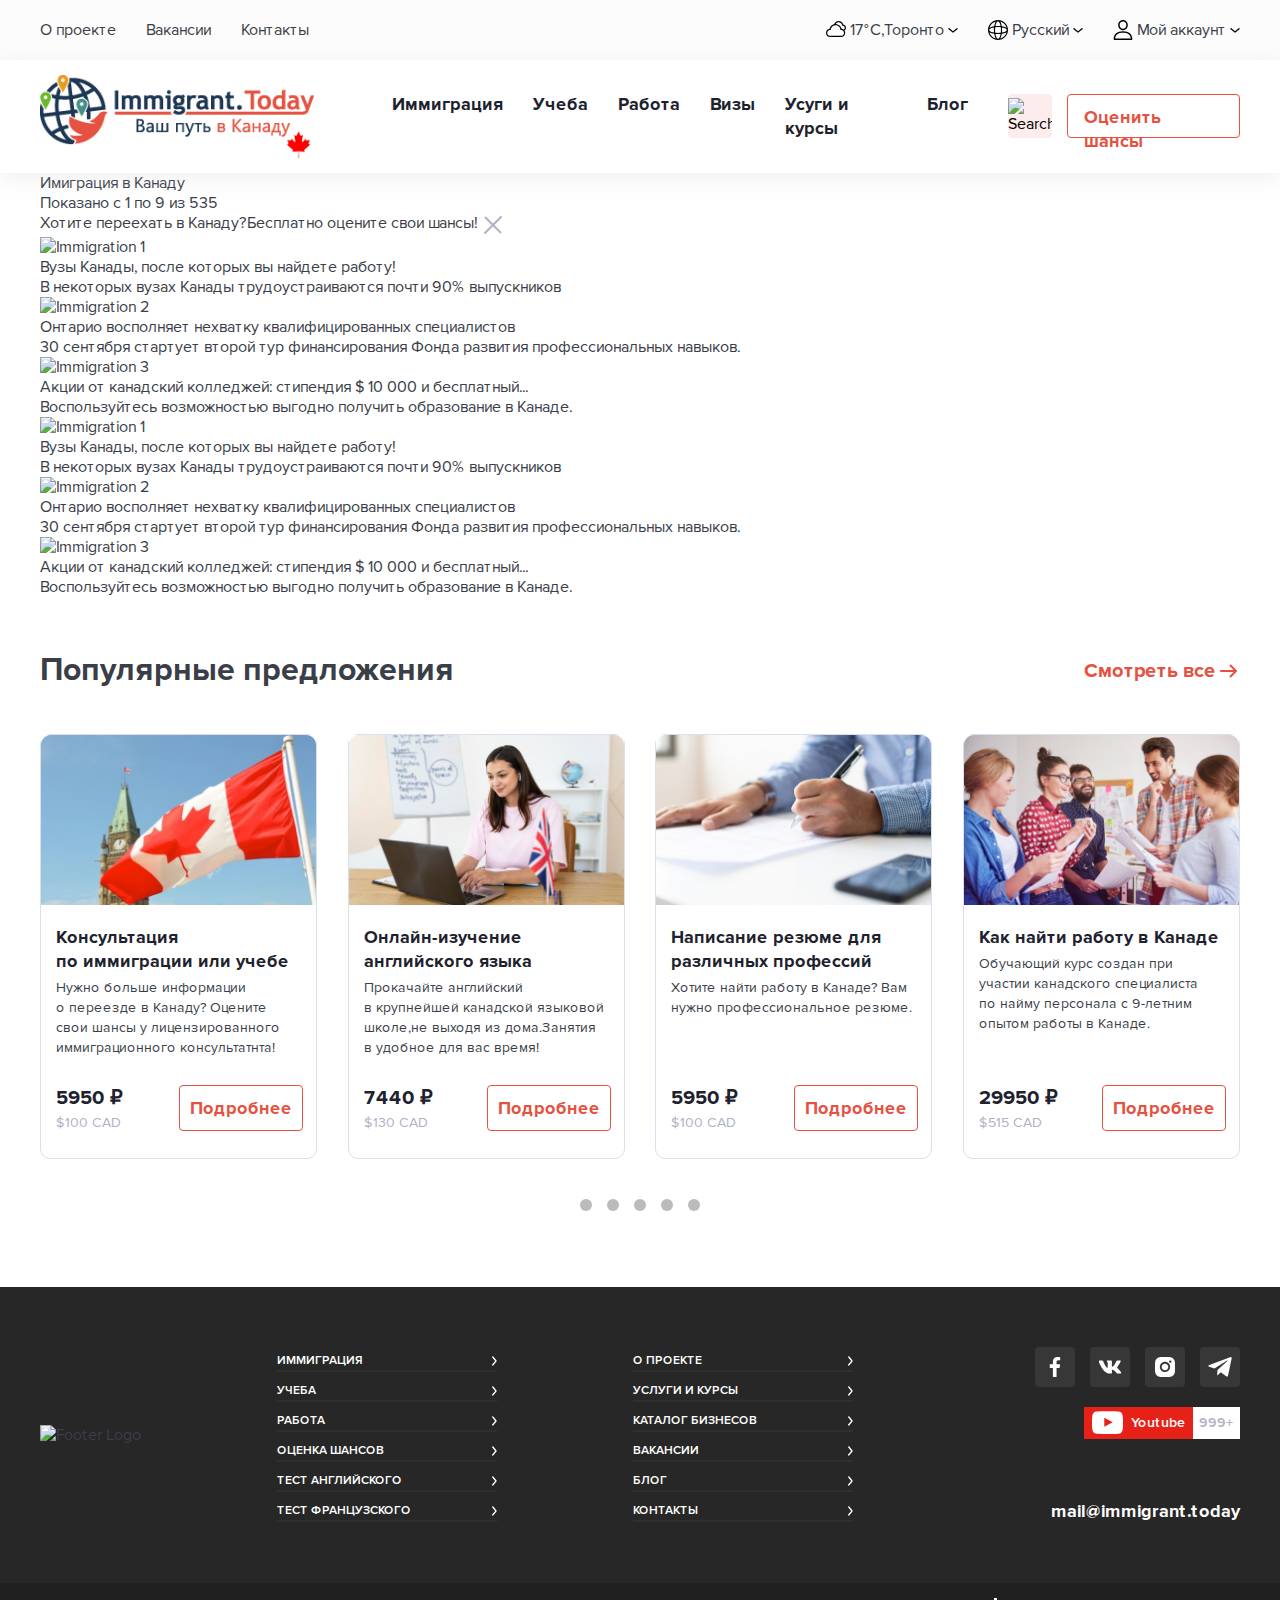
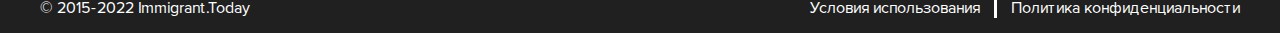
==== immigration.html @ 0f0f9352 "Add files via upload" ====
<!DOCTYPE html>
<html lang="ru">

<head>
    <meta charset="UTF-8"/>
    <meta http-equiv="X-UA-Compatible" content="IE=edge"/>
    <meta name="viewport" content="width=device-width, initial-scale=1.0"/>
    <title>School Project</title>

    <link rel="stylesheet" href="css/style.css"/>
</head>

<body>
<header>
    <div class="bg-gray">
        <div class="container">
            <div class="top-menu-wrap">
                <!--Top menu-->
                <nav>
                    <ul class="top-left-menu">
                        <li><a href="#">О проекте</a></li>
                        <li><a href="#">Вакансии</a></li>
                        <li><a href="#">Контакты</a></li>
                    </ul>
                </nav>

                <ul class="top-right-menu">
                    <li>
                        <a href="#">
                            <svg width="20" height="18" viewBox="0 0 20 18" xmlns="http://www.w3.org/2000/svg">
                                <path
                                    d="M20 7.82644C20 6.20998 18.8162 4.86483 17.2701 4.61213C16.7846 2.49625 14.8909 0.956909 12.673 0.956909C10.6894 0.956909 8.92136 2.20829 8.24553 4.04408C5.93992 4.57093 4.10755 6.40396 3.62359 8.76672C1.58247 9.02854 0 10.7769 0 12.888C0 15.1792 1.864 17.0432 4.15518 17.0432H15.0666C17.3577 17.0432 19.2217 15.1792 19.2217 12.888C19.2217 12.0281 18.9591 11.2285 18.5099 10.565C19.4259 9.97745 20 8.95996 20 7.82644ZM12.6731 2.19402C14.4365 2.19402 15.9221 3.51237 16.1287 5.26066L16.1932 5.80664H16.7429C17.8567 5.80664 18.7629 6.71274 18.7629 7.82644C18.7629 8.60569 18.3259 9.29683 17.6474 9.63394C17.0692 9.17435 16.3661 8.86524 15.5981 8.76668C15.0267 5.97683 12.5754 3.92557 9.68474 3.8911C10.3019 2.8605 11.4297 2.19402 12.6731 2.19402ZM15.0666 15.8061H4.15518C2.54614 15.8061 1.23711 14.497 1.23711 12.888C1.23711 11.279 2.54623 9.96994 4.15538 9.96994H4.70515L4.76965 9.42396C5.05905 6.97452 7.14033 5.12743 9.61085 5.12743C12.0814 5.12743 14.1626 6.97452 14.452 9.42396L14.5165 9.96994H15.0663C16.6754 9.96994 17.9846 11.279 17.9846 12.888C17.9846 14.497 16.6756 15.8061 15.0666 15.8061Z"/>
                            </svg>
                            17°C,Торонто
                            <svg class="icon-arrow-down" width="10" height="5" viewBox="0 0 10 5"
                                 xmlns="http://www.w3.org/2000/svg">
                                <path
                                    d="M5.00002 4.66665C4.84425 4.66695 4.69329 4.6127 4.57335 4.51331L0.573354 1.17998C0.43721 1.06682 0.351594 0.904213 0.335341 0.727929C0.319087 0.551645 0.373529 0.376124 0.486688 0.23998C0.599847 0.103836 0.762454 0.0182197 0.938738 0.00196652C1.11502 -0.0142866 1.29054 0.0401543 1.42669 0.153313L5.00002 3.13998L8.57335 0.25998C8.64154 0.204603 8.72001 0.163249 8.80423 0.138294C8.88846 0.11334 8.97679 0.105277 9.06414 0.11457C9.15149 0.123863 9.23615 0.150327 9.31324 0.192443C9.39033 0.234559 9.45834 0.291496 9.51335 0.35998C9.57441 0.428528 9.62064 0.508945 9.64917 0.596194C9.6777 0.683443 9.6879 0.775644 9.67914 0.867019C9.67038 0.958395 9.64284 1.04698 9.59825 1.12721C9.55367 1.20745 9.49299 1.27762 9.42002 1.33331L5.42002 4.55331C5.29663 4.63699 5.14875 4.67689 5.00002 4.66665Z"/>
                            </svg>
                        </a>
                    </li>
                    <li>
                        <a href="#">
                            <svg width="20" height="20" viewBox="0 0 20 20" xmlns="http://www.w3.org/2000/svg">
                                <path
                                    d="M17.0711 2.92892C15.1823 1.04019 12.6711 0 10 0C7.32895 0 4.81766 1.04019 2.92892 2.92892C1.04019 4.81766 0 7.32895 0 10C0 12.6711 1.04019 15.1823 2.92892 17.0711C4.81766 18.9598 7.32895 20 10 20C12.6711 20 15.1823 18.9598 17.0711 17.0711C18.9598 15.1823 20 12.6711 20 10C20 7.32895 18.9598 4.81766 17.0711 2.92892ZM13.97 7.40494C14.8807 7.56851 15.719 7.78931 16.4517 8.0629C17.9398 8.61862 18.8281 9.3428 18.8281 10C18.8281 10.6572 17.9398 11.3814 16.4517 11.937C15.719 12.2107 14.8807 12.4315 13.97 12.5949C14.0567 11.7593 14.1016 10.8884 14.1016 10C14.1016 9.11163 14.0567 8.24066 13.97 7.40494ZM16.2424 3.75763C17.3801 4.89517 18.1686 6.28876 18.5551 7.80823C18.0936 7.4971 17.5272 7.21375 16.8617 6.96518C15.9676 6.63132 14.933 6.37039 13.81 6.19019C13.6296 5.06699 13.3688 4.03244 13.0348 3.13828C12.7864 2.47284 12.5029 1.90643 12.1918 1.44485C13.7112 1.83136 15.1048 2.61993 16.2424 3.75763ZM12.9297 10C12.9297 10.9561 12.8755 11.8883 12.7718 12.7718C11.8883 12.8755 10.9561 12.9297 10 12.9297C9.04388 12.9297 8.11172 12.8755 7.22824 12.7718C7.12448 11.8883 7.07031 10.9561 7.07031 10C7.07031 9.04388 7.12448 8.11172 7.22824 7.22824C8.11172 7.12448 9.04388 7.07031 10 7.07031C10.9561 7.07031 11.8883 7.12448 12.7718 7.22824C12.8755 8.11172 12.9297 9.04388 12.9297 10ZM10 1.17188C10.6572 1.17188 11.3814 2.06024 11.9371 3.54828C12.2107 4.28101 12.4315 5.11932 12.5951 6.02997C11.7595 5.9433 10.8884 5.89844 10 5.89844C9.11163 5.89844 8.24066 5.9433 7.40509 6.02997C7.56851 5.11932 7.78931 4.28101 8.06305 3.54828C8.61862 2.06024 9.3428 1.17188 10 1.17188ZM3.75763 3.75763C4.89517 2.61993 6.28876 1.83136 7.80823 1.44485C7.4971 1.90643 7.21375 2.47284 6.96518 3.13828C6.63132 4.03244 6.37039 5.06699 6.19019 6.19019C5.06699 6.37039 4.03244 6.63132 3.13828 6.96518C2.47284 7.21375 1.90643 7.4971 1.44485 7.80823C1.83136 6.28876 2.61993 4.89517 3.75763 3.75763ZM3.54828 8.06305C4.28101 7.78931 5.11932 7.56851 6.02997 7.40509C5.9433 8.24066 5.89844 9.11163 5.89844 10C5.89844 10.8884 5.9433 11.7593 6.02997 12.5949C5.11932 12.4315 4.28101 12.2107 3.54828 11.937C2.06024 11.3814 1.17188 10.6572 1.17188 10C1.17188 9.3428 2.06024 8.61862 3.54828 8.06305ZM3.75763 16.2424C2.61993 15.1048 1.83136 13.7112 1.44485 12.1918C1.90643 12.5029 2.47284 12.7863 3.13828 13.0348C4.03244 13.3687 5.06699 13.6296 6.19019 13.8098C6.37039 14.933 6.63132 15.9676 6.96518 16.8617C7.21375 17.5272 7.4971 18.0936 7.80823 18.5551C6.28876 18.1686 4.89517 17.3801 3.75763 16.2424ZM10 18.8281C9.3428 18.8281 8.61862 17.9398 8.06305 16.4517C7.78931 15.719 7.56851 14.8807 7.40509 13.97C8.24066 14.0567 9.11163 14.1016 10 14.1016C10.8884 14.1016 11.7595 14.0567 12.5951 13.97C12.4315 14.8807 12.2107 15.719 11.9371 16.4517C11.3814 17.9398 10.6572 18.8281 10 18.8281ZM16.2424 16.2424C15.1048 17.3801 13.7112 18.1686 12.1918 18.5551C12.5029 18.0936 12.7864 17.5272 13.0348 16.8617C13.3688 15.9676 13.6296 14.933 13.81 13.8098C14.933 13.6296 15.9676 13.3687 16.8617 13.0348C17.5272 12.7863 18.0936 12.5029 18.5551 12.1918C18.1686 13.7112 17.3801 15.1048 16.2424 16.2424Z"/>
                            </svg>
                            Русский
                            <svg class="icon-arrow-down" width="10" height="5" viewBox="0 0 10 5"
                                 xmlns="http://www.w3.org/2000/svg">
                                <path
                                    d="M5.00002 4.66665C4.84425 4.66695 4.69329 4.6127 4.57335 4.51331L0.573354 1.17998C0.43721 1.06682 0.351594 0.904213 0.335341 0.727929C0.319087 0.551645 0.373529 0.376124 0.486688 0.23998C0.599847 0.103836 0.762454 0.0182197 0.938738 0.00196652C1.11502 -0.0142866 1.29054 0.0401543 1.42669 0.153313L5.00002 3.13998L8.57335 0.25998C8.64154 0.204603 8.72001 0.163249 8.80423 0.138294C8.88846 0.11334 8.97679 0.105277 9.06414 0.11457C9.15149 0.123863 9.23615 0.150327 9.31324 0.192443C9.39033 0.234559 9.45834 0.291496 9.51335 0.35998C9.57441 0.428528 9.62064 0.508945 9.64917 0.596194C9.6777 0.683443 9.6879 0.775644 9.67914 0.867019C9.67038 0.958395 9.64284 1.04698 9.59825 1.12721C9.55367 1.20745 9.49299 1.27762 9.42002 1.33331L5.42002 4.55331C5.29663 4.63699 5.14875 4.67689 5.00002 4.66665Z"/>
                            </svg>
                        </a>
                    </li>
                    <li>
                        <a href="#">
                            <svg width="20" height="20" viewBox="0 0 20 20" xmlns="http://www.w3.org/2000/svg">
                                <path
                                    d="M9.9999 11.2652C3.99064 11.2652 0.681152 14.108 0.681152 19.2701C0.681152 19.6732 1.00791 20 1.41107 20H18.5887C18.9919 20 19.3186 19.6732 19.3186 19.2701C19.3186 14.1083 16.0092 11.2652 9.9999 11.2652ZM2.16756 18.5402C2.45467 14.6805 5.08603 12.7251 9.9999 12.7251C14.9138 12.7251 17.5452 14.6805 17.8325 18.5402H2.16756Z"/>
                                <path
                                    d="M10 0C7.23969 0 5.1582 2.12336 5.1582 4.93895C5.1582 7.83699 7.33023 10.1944 10 10.1944C12.6698 10.1944 14.8419 7.83699 14.8419 4.93918C14.8419 2.12336 12.7604 0 10 0ZM10 8.7348C8.13508 8.7348 6.61805 7.03211 6.61805 4.93918C6.61805 2.92313 8.04043 1.45984 10 1.45984C11.9283 1.45984 13.382 2.95547 13.382 4.93918C13.382 7.03211 11.865 8.7348 10 8.7348Z"/>
                            </svg>
                            Мой аккаунт
                            <svg class="icon-arrow-down" width="10" height="5" viewBox="0 0 10 5"
                                 xmlns="http://www.w3.org/2000/svg">
                                <path
                                    d="M5.00002 4.66665C4.84425 4.66695 4.69329 4.6127 4.57335 4.51331L0.573354 1.17998C0.43721 1.06682 0.351594 0.904213 0.335341 0.727929C0.319087 0.551645 0.373529 0.376124 0.486688 0.23998C0.599847 0.103836 0.762454 0.0182197 0.938738 0.00196652C1.11502 -0.0142866 1.29054 0.0401543 1.42669 0.153313L5.00002 3.13998L8.57335 0.25998C8.64154 0.204603 8.72001 0.163249 8.80423 0.138294C8.88846 0.11334 8.97679 0.105277 9.06414 0.11457C9.15149 0.123863 9.23615 0.150327 9.31324 0.192443C9.39033 0.234559 9.45834 0.291496 9.51335 0.35998C9.57441 0.428528 9.62064 0.508945 9.64917 0.596194C9.6777 0.683443 9.6879 0.775644 9.67914 0.867019C9.67038 0.958395 9.64284 1.04698 9.59825 1.12721C9.55367 1.20745 9.49299 1.27762 9.42002 1.33331L5.42002 4.55331C5.29663 4.63699 5.14875 4.67689 5.00002 4.66665Z"/>
                            </svg>
                        </a>
                    </li>
                </ul>
            </div>
            <!--top menu wrap-->
        </div>
    </div>
    <!-- main menu wrap-->
    <div class="box-shadow">
        <div class="container">
            <div class="main-menu-wrap">
                <a href="#"><img src="img/logo.svg" alt="Logo"/></a>
                <nav>
                    <ul class="main-menu">
                        <li><a href="#">Иммиграция</a></li>
                        <li><a href="#">Учеба</a></li>
                        <li><a href="#">Работа</a></li>
                        <li><a href="#">Визы</a></li>
                        <li><a href="#">Усуги и курсы</a></li>
                        <li><a href="#">Блог</a></li>
                    </ul>
                </nav>
                <button class="btn-search" name="search">
                    <img src="img/icons/icon-search.svg" alt="Search"/>
                </button>
                <a href="#" class="btn-transparent">Оценить шансы</a>
            </div>
        </div>
    </div>
    <!-- main menu wrap close-->
    <!-- container close-->
</header>

<main>
    <section class="content">
        <div class="container">
            <div class="content-heading">
                <h1>Имиграция в Канаду</h1>
                <span>Показано с 1 по 9 из 535</span>
            </div>
            <div class="content-info">
                    <span><span class="info-message">Хотите переехать в Канаду?</span><a href="#" class="info-link">Бесплатно оцените свои
                            шансы!</a></span>
                <a href="#">
                    <svg width="24" height="24" viewBox="0 0 24 24" fill="none" xmlns="http://www.w3.org/2000/svg">
                        <path d="M20 4L4 20M20 20L4 4L20 20Z" stroke="#AFB2C4" stroke-width="2"
                              stroke-linecap="round"/>
                    </svg>
                </a>
            </div>
            <div class="blocks">
                <div class="block">
                    <a href="#"><img src="img/immigration-1.jpg" alt="Immigration 1"></a>
                    <div class="block-content">
                        <a href="#">Вузы Канады, после которых вы&nbsp;найдете работу!</a>
                        <br>
                        <span>В&nbsp;некоторых вузах Канады трудоустраиваются почти&nbsp;90% выпускников</span>
                    </div>
                </div>
                <div class="block">
                    <a href="#"><img src="img/immigration-2.jpg" alt="Immigration 2"></a>
                    <div class="block-content">
                        <a href="#">Онтарио восполняет нехватку квалифицированных специалистов</a>
                        <br>
                        <span>30&nbsp;сентября стартует второй тур финансирования Фонда развития профессиональных навыков.</span>
                    </div>
                </div>
                <div class="block">
                    <a href="#"><img src="img/immigration-3.jpg" alt="Immigration 3"></a>
                    <div class="block-content">
                        <a href="#">Акции от&nbsp;канадский колледжей: стипендия $&nbsp;10&nbsp;000 и&nbsp;бесплатный...</a>
                        <br>
                        <span>Воспользуйтесь возможностью выгодно получить образование в&nbsp;Канаде.</span>
                    </div>
                </div>
                <div class="block">
                    <a href="#"><img src="img/immigration-1.jpg" alt="Immigration 1"></a>
                    <div class="block-content">
                        <a href="#">Вузы Канады, после которых вы&nbsp;найдете работу!</a>
                        <br>
                        <span>В&nbsp;некоторых вузах Канады трудоустраиваются почти&nbsp;90% выпускников</span>
                    </div>
                </div>
                <div class="block">
                    <a href="#"><img src="img/immigration-2.jpg" alt="Immigration 2"></a>
                    <div class="block-content">
                        <a href="#">Онтарио восполняет нехватку квалифицированных специалистов</a>
                        <br>
                        <span>30&nbsp;сентября стартует второй тур финансирования Фонда развития профессиональных навыков.</span>
                    </div>
                </div>
                <div class="block">
                    <a href="#"><img src="img/immigration-3.jpg" alt="Immigration 3"></a>
                    <div class="block-content">
                        <a href="#">Акции от&nbsp;канадский колледжей: стипендия $&nbsp;10&nbsp;000 и&nbsp;бесплатный...</a>
                        <br>
                        <span>Воспользуйтесь возможностью выгодно получить образование в&nbsp;Канаде.</span>
                    </div>
                </div>
            </div>
        </div>
    </section>

    <section class="offer">
        <div class="container">
            <div class="offer-row">
                <h2 class="offer-heading">Популярные предложения</h2>
                <div>
                    <a href="#">Смотреть все
                        <svg width="24" height="24" viewBox="0 0 24 24" xmlns="http://www.w3.org/2000/svg">
                            <path fill-rule="evenodd" clip-rule="evenodd"
                                  d="M20.7071 11.2929L14.7071 5.29291L13.2929 6.70712L17.5858 11H5C4.44771 11 4 11.4477 4 12C4 12.5523 4.44771 13 5 13H17.5858L13.2929 17.2929L14.7071 18.7071L20.7071 12.7071L21.4142 12L20.7071 11.2929Z"
                                  fill="#E55241"/>
                        </svg>
                    </a>
                </div>
            </div>
            <div class="cards">
                <div class="card">
                    <a href="#"><img src="img/image-card-1.jpg" alt="Image card 1"/></a>
                    <div class="card-content">
                        <a href="#" class="card-link">Консультация по&nbsp;иммиграции или учебе</a>
                        <p>
                            Нужно больше информации о&nbsp;переезде в&nbsp;Канаду? Оцените
                            свои шансы у&nbsp;лицензированного иммиграционного
                            консультатнта!
                        </p>
                        <div class="price-block">
                            <div>
                                <span class="price-bold">5950&nbsp;₽</span><span>$100&nbsp;CAD</span>
                            </div>
                            <a href="#" class="card-btn">Подробнее</a>
                        </div>
                    </div>
                </div>
                <div class="card">
                    <a href="#"><img src="img/image-card-2.jpg" alt="Image card 2"/></a>
                    <div class="card-content">
                        <a href="#" class="card-link">Онлайн-изучение английского языка</a>
                        <p>
                            Прокачайте английский в&nbsp;крупнейшей канадской языковой
                            школе,не выходя из&nbsp;дома.Занятия в&nbsp;удобное для вас
                            время!
                        </p>
                        <div class="price-block">
                            <div>
                                <span class="price-bold">7440&nbsp;₽</span><span>$130&nbsp;CAD</span>
                            </div>
                            <a href="#" class="card-btn">Подробнее</a>
                        </div>
                    </div>
                </div>
                <div class="card">
                    <a href="#"><img src="img/image-card-3.jpg" alt="Image card 3"/></a>
                    <div class="card-content">
                        <a href="#" class="card-link">Написание резюме для различных профессий</a>
                        <p>
                            Хотите найти работу в&nbsp;Канаде? Вам нужно профессиональное
                            резюме.
                        </p>
                        <div class="price-block">
                            <div>
                                <span class="price-bold">5950&nbsp;₽</span><span>$100&nbsp;CAD</span>
                            </div>
                            <a href="#" class="card-btn">Подробнее</a>
                        </div>
                    </div>
                </div>
                <div class="card">
                    <a href="#"><img src="img/image-card-4.jpg" alt="Image card 4"/></a>
                    <div class="card-content">
                        <a href="#" class="card-link">Как найти работу в&nbsp;Канаде</a>
                        <p>
                            Обучающий курс создан при участии канадского специалиста
                            по&nbsp;найму персонала с&nbsp;9-летним опытом работы
                            в&nbsp;Канаде.
                        </p>
                        <div class="price-block">
                            <div>
                                <span class="price-bold">29950&nbsp;₽</span><span>$515&nbsp;CAD</span>
                            </div>
                            <a href="#" class="card-btn">Подробнее</a>
                        </div>
                    </div>
                </div>
            </div>
            <div class="slider-nav">
                <span class="circle"></span>
                <span class="circle"></span>
                <span class="circle"></span>
                <span class="circle"></span>
                <span class="circle"></span>
            </div>
        </div>
    </section>
</main>
<footer class="footer">
    <div class="container">
        <div class="main-footer">
            <img src="img/footer-logo.svg" class="footer-logo" alt="Footer Logo"/>
            <nav>
                <ul class="footer-links">
                    <li>
                        <a href="#">
                            Иммиграция
                            <svg width="5" height="10" viewBox="0 0 5 10" fill="none"
                                 xmlns="http://www.w3.org/2000/svg">
                                <path
                                    d="M4.66677 4.99998C4.66707 5.15575 4.61282 5.30671 4.51343 5.42665L1.1801 9.42665C1.06694 9.56279 0.904335 9.64841 0.728051 9.66466C0.551767 9.68091 0.376247 9.62647 0.240102 9.51331C0.103958 9.40015 0.0183417 9.23755 0.00208856 9.06126C-0.0141646 8.88498 0.0402763 8.70946 0.153435 8.57331L3.1401 4.99998L0.260102 1.42665C0.204725 1.35846 0.16337 1.27999 0.138416 1.19577C0.113461 1.11154 0.105399 1.02321 0.114692 0.93586C0.123984 0.848508 0.150449 0.763852 0.192565 0.686762C0.234681 0.609671 0.291617 0.541662 0.360102 0.486648C0.428649 0.425594 0.509067 0.379355 0.596316 0.350826C0.683565 0.322298 0.775766 0.312097 0.867141 0.320858C0.958517 0.32962 1.0471 0.357158 1.12734 0.401747C1.20757 0.446335 1.27774 0.507014 1.33343 0.579982L4.55343 4.57998C4.63711 4.70337 4.67701 4.85125 4.66677 4.99998Z"
                                    fill="white"/>
                            </svg>
                        </a>
                    </li>
                    <li>
                        <a href="#">
                            Учеба
                            <svg width="5" height="10" viewBox="0 0 5 10" fill="none"
                                 xmlns="http://www.w3.org/2000/svg">
                                <path
                                    d="M4.66677 4.99998C4.66707 5.15575 4.61282 5.30671 4.51343 5.42665L1.1801 9.42665C1.06694 9.56279 0.904335 9.64841 0.728051 9.66466C0.551767 9.68091 0.376247 9.62647 0.240102 9.51331C0.103958 9.40015 0.0183417 9.23755 0.00208856 9.06126C-0.0141646 8.88498 0.0402763 8.70946 0.153435 8.57331L3.1401 4.99998L0.260102 1.42665C0.204725 1.35846 0.16337 1.27999 0.138416 1.19577C0.113461 1.11154 0.105399 1.02321 0.114692 0.93586C0.123984 0.848508 0.150449 0.763852 0.192565 0.686762C0.234681 0.609671 0.291617 0.541662 0.360102 0.486648C0.428649 0.425594 0.509067 0.379355 0.596316 0.350826C0.683565 0.322298 0.775766 0.312097 0.867141 0.320858C0.958517 0.32962 1.0471 0.357158 1.12734 0.401747C1.20757 0.446335 1.27774 0.507014 1.33343 0.579982L4.55343 4.57998C4.63711 4.70337 4.67701 4.85125 4.66677 4.99998Z"
                                    fill="white"/>
                            </svg>
                        </a>
                    </li>
                    <li>
                        <a href="#">
                            Работа
                            <svg width="5" height="10" viewBox="0 0 5 10" fill="none"
                                 xmlns="http://www.w3.org/2000/svg">
                                <path
                                    d="M4.66677 4.99998C4.66707 5.15575 4.61282 5.30671 4.51343 5.42665L1.1801 9.42665C1.06694 9.56279 0.904335 9.64841 0.728051 9.66466C0.551767 9.68091 0.376247 9.62647 0.240102 9.51331C0.103958 9.40015 0.0183417 9.23755 0.00208856 9.06126C-0.0141646 8.88498 0.0402763 8.70946 0.153435 8.57331L3.1401 4.99998L0.260102 1.42665C0.204725 1.35846 0.16337 1.27999 0.138416 1.19577C0.113461 1.11154 0.105399 1.02321 0.114692 0.93586C0.123984 0.848508 0.150449 0.763852 0.192565 0.686762C0.234681 0.609671 0.291617 0.541662 0.360102 0.486648C0.428649 0.425594 0.509067 0.379355 0.596316 0.350826C0.683565 0.322298 0.775766 0.312097 0.867141 0.320858C0.958517 0.32962 1.0471 0.357158 1.12734 0.401747C1.20757 0.446335 1.27774 0.507014 1.33343 0.579982L4.55343 4.57998C4.63711 4.70337 4.67701 4.85125 4.66677 4.99998Z"
                                    fill="white"/>
                            </svg>
                        </a>
                    </li>
                    <li>
                        <a href="#">
                            Оценка шансов
                            <svg width="5" height="10" viewBox="0 0 5 10" fill="none"
                                 xmlns="http://www.w3.org/2000/svg">
                                <path
                                    d="M4.66677 4.99998C4.66707 5.15575 4.61282 5.30671 4.51343 5.42665L1.1801 9.42665C1.06694 9.56279 0.904335 9.64841 0.728051 9.66466C0.551767 9.68091 0.376247 9.62647 0.240102 9.51331C0.103958 9.40015 0.0183417 9.23755 0.00208856 9.06126C-0.0141646 8.88498 0.0402763 8.70946 0.153435 8.57331L3.1401 4.99998L0.260102 1.42665C0.204725 1.35846 0.16337 1.27999 0.138416 1.19577C0.113461 1.11154 0.105399 1.02321 0.114692 0.93586C0.123984 0.848508 0.150449 0.763852 0.192565 0.686762C0.234681 0.609671 0.291617 0.541662 0.360102 0.486648C0.428649 0.425594 0.509067 0.379355 0.596316 0.350826C0.683565 0.322298 0.775766 0.312097 0.867141 0.320858C0.958517 0.32962 1.0471 0.357158 1.12734 0.401747C1.20757 0.446335 1.27774 0.507014 1.33343 0.579982L4.55343 4.57998C4.63711 4.70337 4.67701 4.85125 4.66677 4.99998Z"
                                    fill="white"/>
                            </svg>
                        </a>
                    </li>
                    <li>
                        <a href="#">
                            Тест английского
                            <svg width="5" height="10" viewBox="0 0 5 10" fill="none"
                                 xmlns="http://www.w3.org/2000/svg">
                                <path
                                    d="M4.66677 4.99998C4.66707 5.15575 4.61282 5.30671 4.51343 5.42665L1.1801 9.42665C1.06694 9.56279 0.904335 9.64841 0.728051 9.66466C0.551767 9.68091 0.376247 9.62647 0.240102 9.51331C0.103958 9.40015 0.0183417 9.23755 0.00208856 9.06126C-0.0141646 8.88498 0.0402763 8.70946 0.153435 8.57331L3.1401 4.99998L0.260102 1.42665C0.204725 1.35846 0.16337 1.27999 0.138416 1.19577C0.113461 1.11154 0.105399 1.02321 0.114692 0.93586C0.123984 0.848508 0.150449 0.763852 0.192565 0.686762C0.234681 0.609671 0.291617 0.541662 0.360102 0.486648C0.428649 0.425594 0.509067 0.379355 0.596316 0.350826C0.683565 0.322298 0.775766 0.312097 0.867141 0.320858C0.958517 0.32962 1.0471 0.357158 1.12734 0.401747C1.20757 0.446335 1.27774 0.507014 1.33343 0.579982L4.55343 4.57998C4.63711 4.70337 4.67701 4.85125 4.66677 4.99998Z"
                                    fill="white"/>
                            </svg>
                        </a>
                    </li>
                    <li>
                        <a href="#">
                            Тест французского
                            <svg width="5" height="10" viewBox="0 0 5 10" fill="none"
                                 xmlns="http://www.w3.org/2000/svg">
                                <path
                                    d="M4.66677 4.99998C4.66707 5.15575 4.61282 5.30671 4.51343 5.42665L1.1801 9.42665C1.06694 9.56279 0.904335 9.64841 0.728051 9.66466C0.551767 9.68091 0.376247 9.62647 0.240102 9.51331C0.103958 9.40015 0.0183417 9.23755 0.00208856 9.06126C-0.0141646 8.88498 0.0402763 8.70946 0.153435 8.57331L3.1401 4.99998L0.260102 1.42665C0.204725 1.35846 0.16337 1.27999 0.138416 1.19577C0.113461 1.11154 0.105399 1.02321 0.114692 0.93586C0.123984 0.848508 0.150449 0.763852 0.192565 0.686762C0.234681 0.609671 0.291617 0.541662 0.360102 0.486648C0.428649 0.425594 0.509067 0.379355 0.596316 0.350826C0.683565 0.322298 0.775766 0.312097 0.867141 0.320858C0.958517 0.32962 1.0471 0.357158 1.12734 0.401747C1.20757 0.446335 1.27774 0.507014 1.33343 0.579982L4.55343 4.57998C4.63711 4.70337 4.67701 4.85125 4.66677 4.99998Z"
                                    fill="white"/>
                            </svg>
                        </a>
                    </li>
                </ul>
            </nav>

            <nav>
                <ul class="footer-links">
                    <li>
                        <a href="#">
                            О проекте
                            <svg width="5" height="10" viewBox="0 0 5 10" fill="none"
                                 xmlns="http://www.w3.org/2000/svg">
                                <path
                                    d="M4.66677 4.99998C4.66707 5.15575 4.61282 5.30671 4.51343 5.42665L1.1801 9.42665C1.06694 9.56279 0.904335 9.64841 0.728051 9.66466C0.551767 9.68091 0.376247 9.62647 0.240102 9.51331C0.103958 9.40015 0.0183417 9.23755 0.00208856 9.06126C-0.0141646 8.88498 0.0402763 8.70946 0.153435 8.57331L3.1401 4.99998L0.260102 1.42665C0.204725 1.35846 0.16337 1.27999 0.138416 1.19577C0.113461 1.11154 0.105399 1.02321 0.114692 0.93586C0.123984 0.848508 0.150449 0.763852 0.192565 0.686762C0.234681 0.609671 0.291617 0.541662 0.360102 0.486648C0.428649 0.425594 0.509067 0.379355 0.596316 0.350826C0.683565 0.322298 0.775766 0.312097 0.867141 0.320858C0.958517 0.32962 1.0471 0.357158 1.12734 0.401747C1.20757 0.446335 1.27774 0.507014 1.33343 0.579982L4.55343 4.57998C4.63711 4.70337 4.67701 4.85125 4.66677 4.99998Z"
                                    fill="white"/>
                            </svg>
                        </a>
                    </li>
                    <li>
                        <a href="#">
                            Услуги и курсы
                            <svg width="5" height="10" viewBox="0 0 5 10" fill="none"
                                 xmlns="http://www.w3.org/2000/svg">
                                <path
                                    d="M4.66677 4.99998C4.66707 5.15575 4.61282 5.30671 4.51343 5.42665L1.1801 9.42665C1.06694 9.56279 0.904335 9.64841 0.728051 9.66466C0.551767 9.68091 0.376247 9.62647 0.240102 9.51331C0.103958 9.40015 0.0183417 9.23755 0.00208856 9.06126C-0.0141646 8.88498 0.0402763 8.70946 0.153435 8.57331L3.1401 4.99998L0.260102 1.42665C0.204725 1.35846 0.16337 1.27999 0.138416 1.19577C0.113461 1.11154 0.105399 1.02321 0.114692 0.93586C0.123984 0.848508 0.150449 0.763852 0.192565 0.686762C0.234681 0.609671 0.291617 0.541662 0.360102 0.486648C0.428649 0.425594 0.509067 0.379355 0.596316 0.350826C0.683565 0.322298 0.775766 0.312097 0.867141 0.320858C0.958517 0.32962 1.0471 0.357158 1.12734 0.401747C1.20757 0.446335 1.27774 0.507014 1.33343 0.579982L4.55343 4.57998C4.63711 4.70337 4.67701 4.85125 4.66677 4.99998Z"
                                    fill="white"/>
                            </svg>
                        </a>
                    </li>
                    <li>
                        <a href="#">
                            Каталог бизнесов
                            <svg width="5" height="10" viewBox="0 0 5 10" fill="none"
                                 xmlns="http://www.w3.org/2000/svg">
                                <path
                                    d="M4.66677 4.99998C4.66707 5.15575 4.61282 5.30671 4.51343 5.42665L1.1801 9.42665C1.06694 9.56279 0.904335 9.64841 0.728051 9.66466C0.551767 9.68091 0.376247 9.62647 0.240102 9.51331C0.103958 9.40015 0.0183417 9.23755 0.00208856 9.06126C-0.0141646 8.88498 0.0402763 8.70946 0.153435 8.57331L3.1401 4.99998L0.260102 1.42665C0.204725 1.35846 0.16337 1.27999 0.138416 1.19577C0.113461 1.11154 0.105399 1.02321 0.114692 0.93586C0.123984 0.848508 0.150449 0.763852 0.192565 0.686762C0.234681 0.609671 0.291617 0.541662 0.360102 0.486648C0.428649 0.425594 0.509067 0.379355 0.596316 0.350826C0.683565 0.322298 0.775766 0.312097 0.867141 0.320858C0.958517 0.32962 1.0471 0.357158 1.12734 0.401747C1.20757 0.446335 1.27774 0.507014 1.33343 0.579982L4.55343 4.57998C4.63711 4.70337 4.67701 4.85125 4.66677 4.99998Z"
                                    fill="white"/>
                            </svg>
                        </a>
                    </li>
                    <li>
                        <a href="#">
                            Вакансии
                            <svg width="5" height="10" viewBox="0 0 5 10" fill="none"
                                 xmlns="http://www.w3.org/2000/svg">
                                <path
                                    d="M4.66677 4.99998C4.66707 5.15575 4.61282 5.30671 4.51343 5.42665L1.1801 9.42665C1.06694 9.56279 0.904335 9.64841 0.728051 9.66466C0.551767 9.68091 0.376247 9.62647 0.240102 9.51331C0.103958 9.40015 0.0183417 9.23755 0.00208856 9.06126C-0.0141646 8.88498 0.0402763 8.70946 0.153435 8.57331L3.1401 4.99998L0.260102 1.42665C0.204725 1.35846 0.16337 1.27999 0.138416 1.19577C0.113461 1.11154 0.105399 1.02321 0.114692 0.93586C0.123984 0.848508 0.150449 0.763852 0.192565 0.686762C0.234681 0.609671 0.291617 0.541662 0.360102 0.486648C0.428649 0.425594 0.509067 0.379355 0.596316 0.350826C0.683565 0.322298 0.775766 0.312097 0.867141 0.320858C0.958517 0.32962 1.0471 0.357158 1.12734 0.401747C1.20757 0.446335 1.27774 0.507014 1.33343 0.579982L4.55343 4.57998C4.63711 4.70337 4.67701 4.85125 4.66677 4.99998Z"
                                    fill="white"/>
                            </svg>
                        </a>
                    </li>
                    <li>
                        <a href="#">
                            Блог
                            <svg width="5" height="10" viewBox="0 0 5 10" fill="none"
                                 xmlns="http://www.w3.org/2000/svg">
                                <path
                                    d="M4.66677 4.99998C4.66707 5.15575 4.61282 5.30671 4.51343 5.42665L1.1801 9.42665C1.06694 9.56279 0.904335 9.64841 0.728051 9.66466C0.551767 9.68091 0.376247 9.62647 0.240102 9.51331C0.103958 9.40015 0.0183417 9.23755 0.00208856 9.06126C-0.0141646 8.88498 0.0402763 8.70946 0.153435 8.57331L3.1401 4.99998L0.260102 1.42665C0.204725 1.35846 0.16337 1.27999 0.138416 1.19577C0.113461 1.11154 0.105399 1.02321 0.114692 0.93586C0.123984 0.848508 0.150449 0.763852 0.192565 0.686762C0.234681 0.609671 0.291617 0.541662 0.360102 0.486648C0.428649 0.425594 0.509067 0.379355 0.596316 0.350826C0.683565 0.322298 0.775766 0.312097 0.867141 0.320858C0.958517 0.32962 1.0471 0.357158 1.12734 0.401747C1.20757 0.446335 1.27774 0.507014 1.33343 0.579982L4.55343 4.57998C4.63711 4.70337 4.67701 4.85125 4.66677 4.99998Z"
                                    fill="white"/>
                            </svg>
                        </a>
                    </li>
                    <li>
                        <a href="#">
                            Контакты
                            <svg width="5" height="10" viewBox="0 0 5 10" fill="none"
                                 xmlns="http://www.w3.org/2000/svg">
                                <path
                                    d="M4.66677 4.99998C4.66707 5.15575 4.61282 5.30671 4.51343 5.42665L1.1801 9.42665C1.06694 9.56279 0.904335 9.64841 0.728051 9.66466C0.551767 9.68091 0.376247 9.62647 0.240102 9.51331C0.103958 9.40015 0.0183417 9.23755 0.00208856 9.06126C-0.0141646 8.88498 0.0402763 8.70946 0.153435 8.57331L3.1401 4.99998L0.260102 1.42665C0.204725 1.35846 0.16337 1.27999 0.138416 1.19577C0.113461 1.11154 0.105399 1.02321 0.114692 0.93586C0.123984 0.848508 0.150449 0.763852 0.192565 0.686762C0.234681 0.609671 0.291617 0.541662 0.360102 0.486648C0.428649 0.425594 0.509067 0.379355 0.596316 0.350826C0.683565 0.322298 0.775766 0.312097 0.867141 0.320858C0.958517 0.32962 1.0471 0.357158 1.12734 0.401747C1.20757 0.446335 1.27774 0.507014 1.33343 0.579982L4.55343 4.57998C4.63711 4.70337 4.67701 4.85125 4.66677 4.99998Z"
                                    fill="white"/>
                            </svg>
                        </a>
                    </li>
                </ul>
            </nav>
            <div class="social-block">
                <div class="social-block-row">
                    <a href="#">
                        <div class="social-icon">
                            <svg width="12" height="20" viewBox="0 0 12 20" fill="none"
                                 xmlns="http://www.w3.org/2000/svg">
                                <path
                                    d="M7.55237 19.9964V10.8897H10.6246L11.0813 7.32414H7.55237V5.05303C7.55237 4.02414 7.83903 3.3197 9.3157 3.3197H11.1868V0.140811C10.2764 0.0432453 9.36131 -0.00386385 8.4457 -0.000300319C5.73014 -0.000300319 3.8657 1.65748 3.8657 4.70081V7.31748H0.813477V10.883H3.87237V19.9964H7.55237Z"
                                    fill="white"/>
                            </svg>
                        </div>
                    </a>
                    <a href="#">
                        <div class="social-icon">
                            <svg width="24" height="14" viewBox="0 0 24 14" fill="none"
                                 xmlns="http://www.w3.org/2000/svg">
                                <path
                                    d="M22.6434 1.28325C22.7989 0.766584 22.6434 0.387695 21.9078 0.387695H19.4711C18.8511 0.387695 18.5678 0.715474 18.4123 1.07547C18.4123 1.07547 17.1734 4.09658 15.4178 6.05547C14.8511 6.62547 14.5922 6.80547 14.2834 6.80547C14.1289 6.80547 13.9045 6.62547 13.9045 6.10881V1.28325C13.9045 0.663251 13.7256 0.387695 13.2089 0.387695H9.38003C8.99336 0.387695 8.76003 0.674362 8.76003 0.947696C8.76003 1.53436 9.6378 1.66992 9.72781 3.32325V6.90992C9.72781 7.69547 9.58669 7.83881 9.27558 7.83881C8.45003 7.83881 6.44114 4.80658 5.24892 1.33547C5.01669 0.661029 4.78225 0.388807 4.16003 0.388807H1.72447C1.02781 0.388807 0.888916 0.716585 0.888916 1.07658C0.888916 1.72325 1.71447 4.92325 4.73447 9.15547C6.74781 12.0455 9.58225 13.6121 12.1645 13.6121C13.7122 13.6121 13.9034 13.2644 13.9034 12.6644V10.4799C13.9034 9.78436 14.0511 9.64436 14.5411 9.64436C14.9011 9.64436 15.5211 9.82658 16.9667 11.2188C18.6178 12.8699 18.8911 13.611 19.8189 13.611H22.2545C22.95 13.611 23.2978 13.2633 23.0978 12.5766C22.8789 11.8933 22.09 10.8988 21.0434 9.72214C20.4745 9.05103 19.6245 8.32881 19.3656 7.9677C19.0045 7.50214 19.1089 7.29659 19.3656 6.88325C19.3667 6.88436 22.3345 2.70436 22.6434 1.28325Z"
                                    fill="white"/>
                            </svg>
                        </div>
                    </a>
                    <a href="#">
                        <div class="social-icon">
                            <svg width="28" height="28" viewBox="0 0 28 28" fill="none"
                                 xmlns="http://www.w3.org/2000/svg">
                                <path
                                    d="M23.9413 9.89407C23.9301 9.05254 23.7725 8.21938 23.4757 7.43185C23.2183 6.76757 22.8252 6.16429 22.3215 5.66055C21.8177 5.15681 21.2144 4.76368 20.5502 4.50629C19.7728 4.21447 18.9515 4.05667 18.1213 4.03963C17.0524 3.99185 16.7135 3.97852 14.0002 3.97852C11.2868 3.97852 10.939 3.97852 9.87794 4.03963C9.04811 4.0568 8.22721 4.21459 7.45016 4.50629C6.78578 4.7635 6.18241 5.15657 5.67864 5.66033C5.17488 6.16409 4.78181 6.76747 4.5246 7.43185C4.23219 8.20866 4.07474 9.02975 4.05905 9.85963C4.01127 10.9296 3.99683 11.2685 3.99683 13.9818C3.99683 16.6952 3.99683 17.0419 4.05905 18.1041C4.07572 18.9352 4.23238 19.7552 4.5246 20.5341C4.78225 21.1982 5.1756 21.8014 5.67953 22.3049C6.18347 22.8085 6.7869 23.2014 7.45127 23.4585C8.2262 23.7621 9.04724 23.9312 9.87905 23.9585C10.949 24.0063 11.2879 24.0207 14.0013 24.0207C16.7146 24.0207 17.0624 24.0207 18.1235 23.9585C18.9537 23.9422 19.775 23.7847 20.5524 23.493C21.2165 23.2353 21.8196 22.842 22.3233 22.3383C22.827 21.8346 23.2202 21.2315 23.4779 20.5674C23.7702 19.7896 23.9268 18.9696 23.9435 18.1374C23.9913 17.0685 24.0057 16.7296 24.0057 14.0152C24.0035 11.3018 24.0035 10.9574 23.9413 9.89407ZM13.9935 19.113C11.1557 19.113 8.85683 16.8141 8.85683 13.9763C8.85683 11.1385 11.1557 8.83963 13.9935 8.83963C15.3558 8.83963 16.6624 9.38081 17.6257 10.3441C18.589 11.3074 19.1302 12.614 19.1302 13.9763C19.1302 15.3386 18.589 16.6452 17.6257 17.6085C16.6624 18.5718 15.3558 19.113 13.9935 19.113ZM19.3346 9.8474C19.1773 9.84755 19.0214 9.81667 18.8761 9.75653C18.7307 9.69639 18.5986 9.60816 18.4873 9.49691C18.3761 9.38566 18.2878 9.25356 18.2277 9.10817C18.1676 8.96278 18.1367 8.80696 18.1368 8.64963C18.1368 8.49241 18.1678 8.33672 18.228 8.19147C18.2881 8.04622 18.3763 7.91424 18.4875 7.80306C18.5987 7.69189 18.7306 7.6037 18.8759 7.54354C19.0211 7.48337 19.1768 7.4524 19.334 7.4524C19.4913 7.4524 19.647 7.48337 19.7922 7.54354C19.9375 7.6037 20.0694 7.69189 20.1806 7.80306C20.2918 7.91424 20.38 8.04622 20.4401 8.19147C20.5003 8.33672 20.5313 8.49241 20.5313 8.64963C20.5313 9.31185 19.9957 9.8474 19.3346 9.8474Z"
                                    fill="white"/>
                                <path
                                    d="M13.9934 17.313C15.8362 17.313 17.3301 15.8191 17.3301 13.9763C17.3301 12.1335 15.8362 10.6396 13.9934 10.6396C12.1506 10.6396 10.6567 12.1335 10.6567 13.9763C10.6567 15.8191 12.1506 17.313 13.9934 17.313Z"
                                    fill="white"/>
                            </svg>
                        </div>
                    </a>
                    <a href="#">
                        <div class="social-icon">
                            <svg width="24" height="20" viewBox="0 0 24 20" fill="none"
                                 xmlns="http://www.w3.org/2000/svg">
                                <path
                                    d="M23.5993 1.80229L20.0785 18.4065C19.8127 19.5781 19.1202 19.8698 18.136 19.3181L12.771 15.3648L10.1827 17.8548C9.89599 18.1415 9.65683 18.3806 9.10433 18.3806L9.49016 12.9173L19.4327 3.93312C19.8652 3.54812 19.3385 3.33395 18.761 3.71979L6.46933 11.4598L1.17766 9.80312C0.0268254 9.44395 0.00599217 8.65229 1.41766 8.09979L22.1152 0.125619C23.0735 -0.233547 23.9118 0.338953 23.5993 1.80312V1.80229Z"
                                    fill="white"/>
                            </svg>
                        </div>
                    </a>
                </div>
                <div class="youtube">
                    <a href="#">
                        <svg width="32" height="24" viewBox="0 0 32 24" fill="none"
                             xmlns="http://www.w3.org/2000/svg">
                            <path
                                d="M12.6966 16.35L21.3394 11.6625L12.6966 6.91875V16.35ZM16.0001 0.1875C18.0001 0.1875 19.9317 0.215625 21.7947 0.271875C23.6578 0.328125 25.0239 0.3875 25.893 0.45L27.1965 0.525C27.2084 0.525 27.3096 0.534375 27.5001 0.553125C27.6906 0.571875 27.8275 0.590625 27.9108 0.609375C27.9941 0.628125 28.134 0.65625 28.3304 0.69375C28.5269 0.73125 28.6965 0.78125 28.8394 0.84375C28.9822 0.90625 29.1489 0.9875 29.3394 1.0875C29.5298 1.1875 29.7144 1.30938 29.8929 1.45312C30.0715 1.59688 30.2441 1.7625 30.4108 1.95C30.4822 2.025 30.5745 2.14063 30.6876 2.29688C30.8007 2.45312 30.9733 2.81875 31.2054 3.39375C31.4376 3.96875 31.5953 4.6 31.6786 5.2875C31.7739 6.0875 31.8483 6.94063 31.9019 7.84688C31.9554 8.75313 31.9882 9.4625 32.0001 9.975V13.275C32.012 15.0875 31.9048 16.9 31.6786 18.7125C31.5953 19.4 31.4465 20.0219 31.2322 20.5781C31.0179 21.1344 30.8275 21.5188 30.6608 21.7313L30.4108 22.05C30.2441 22.2375 30.0715 22.4031 29.8929 22.5469C29.7144 22.6906 29.5298 22.8094 29.3394 22.9031C29.1489 22.9969 28.9822 23.075 28.8394 23.1375C28.6965 23.2 28.5269 23.25 28.3304 23.2875C28.134 23.325 27.9912 23.3531 27.9019 23.3719C27.8126 23.3906 27.6757 23.4094 27.4912 23.4281C27.3066 23.4469 27.2084 23.4563 27.1965 23.4563C24.2084 23.6938 20.4763 23.8125 16.0001 23.8125C13.5358 23.7875 11.396 23.7469 9.58049 23.6906C7.76502 23.6344 6.57157 23.5875 6.00014 23.55L5.12515 23.475L4.48229 23.4C4.05372 23.3375 3.72932 23.275 3.50908 23.2125C3.28884 23.15 2.98527 23.0188 2.59837 22.8188C2.21146 22.6188 1.87516 22.3625 1.58944 22.05C1.51801 21.975 1.42575 21.8594 1.31266 21.7031C1.19956 21.5469 1.02694 21.1813 0.794801 20.6063C0.562659 20.0312 0.404921 19.4 0.321588 18.7125C0.22635 17.9125 0.151946 17.0594 0.0983745 16.1531C0.0448032 15.2469 0.0120652 14.5375 0.000160433 14.025V10.725C-0.0117443 8.9125 0.0953983 7.1 0.321588 5.2875C0.404921 4.6 0.55373 3.97813 0.768016 3.42188C0.982301 2.86563 1.17278 2.48125 1.33944 2.26875L1.58944 1.95C1.75611 1.7625 1.92873 1.59688 2.1073 1.45312C2.28587 1.30938 2.47039 1.1875 2.66087 1.0875C2.85134 0.9875 3.01801 0.90625 3.16087 0.84375C3.30372 0.78125 3.47337 0.73125 3.66979 0.69375C3.86622 0.65625 4.0061 0.628125 4.08944 0.609375C4.17277 0.590625 4.30967 0.571875 4.50015 0.553125C4.69062 0.534375 4.79181 0.525 4.80372 0.525C7.79181 0.3 11.5239 0.1875 16.0001 0.1875Z"
                                fill="white"/>
                        </svg>
                        <span>Youtube</span>
                        <span class="counter">999+</span>
                    </a>
                </div>
                <div class="email">
                    <a href="mailto: mail@immigrant.today" target="_blank">mail@immigrant.today</a>
                </div>
            </div>
        </div>
    </div>
</footer>
<div class="copyright">
    <div class="container">
        <div class="copyright-row">
            <div>© 2015-2022 Immigrant.Today</div>
            <div>
                <a href="#">Условия использования</a>
                <span class="separator">|</span>
                <a href="#">Политика конфиденциальности</a>
            </div>
        </div>
    </div>
</div>
</body>

</html>
---- css/style.css ----
/* Connecting fonts */
@font-face {
  font-family: "Proxima Nova";
  src: url("../fonts/ProximaNova-Bold.woff2") format("woff2"),
    url("../fonts/ProximaNova-Bold.woff") format("woff");
  font-weight: bold;
  font-style: normal;
  font-display: swap;
}

@font-face {
  font-family: "Proxima Nova";
  src: url("../fonts/ProximaNova-Semibold.woff2") format("woff2"),
    url("../fonts/ProximaNova-Semibold.woff") format("woff");
  font-weight: 600;
  font-style: normal;
  font-display: swap;
}

@font-face {
  font-family: "Proxima Nova";
  src: url("../fonts/ProximaNova-Regular.woff2") format("woff2"),
    url("../fonts/ProximaNova-Regular.woff") format("woff");
  font-weight: normal;
  font-style: normal;
  font-display: swap;
}

/* Reset and base styles  */
*,
*::before,
*::after {
  padding: 0;
  margin: 0;
  border: none;
  box-sizing: border-box;
}

/* Links */

a,
a:visited {
  color: inherit;
  text-decoration: none;
}

a:hover {
  color: inherit;
  text-decoration: none;
}

a:focus,
a:active {
  outline: none;
}

/* Common */

aside,
nav,
footer,
header,
section,
main {
  display: block;
}

h1,
h2,
h3,
h4,
h5,
h6,
p {
  font-size: inherit;
  font-weight: inherit;
  line-height: inherit;
}

ul {
  list-style: none;
}

img,
svg {
  vertical-align: top;
  max-width: 100%;
  height: auto;
}

/* Form */

input,
textarea,
button,
select {
  font-family: inherit;
  font-size: inherit;
}

input::-ms-clear {
  display: none;
}

button,
input[type="submit"] {
  display: inline-block;
  box-shadow: none;
  background: transparent none;
  cursor: pointer;
}

input:focus,
input:active,
button:focus,
button:active {
  outline: none;
}

button::-moz-focus-inner {
  padding: 0;
  border: 0;
}

label {
  cursor: pointer;
}

legend {
  display: block;
}

/* Main styles start */

body {
  font-family: "Proxima Nova", sans-serif;
  font-size: 16px;
  font-weight: normal;
  color: #3a3e48;
  overflow-x: hidden;
}

.bg-gray {
  background-color: #fcfcfc;
}

.container {
  max-width: 1230px;
  padding-left: 15px;
  padding-right: 15px;
  margin-left: auto;
  margin-right: auto;
}

.top-menu-wrap {
  display: flex;
  justify-content: space-between;
  padding-top: 20px;
  padding-bottom: 20px;
}

.top-menu-wrap a:hover,
.main-menu a:hover {
  color: #ff3737;
  transition: color 0.2s ease;
}

.top-right-menu,
.top-left-menu {
  display: flex;
}

.top-left-menu li + li {
  margin-left: 30px;
}

.top-right-menu li:not(:last-child) {
  margin-right: 30px;
}

.top-right-menu li:hover {
  fill: #ff3737;
  color: #ff3737;
  cursor: pointer;
  transition: color 0.2s ease;
}

.icon {
  margin-right: 5px;
}

.icon-arrow-down {
  margin-top: 8px;
}

.box-shadow {
  box-shadow: 0 5px 20px rgba(190, 190, 190, 0.25);
  position: relative;
}

.main-menu-wrap {
  display: flex;
  align-items: center;
  padding-top: 15px;
  padding-bottom: 15px;
}

.main-menu {
  display: flex;
  align-content: flex-start;
  margin-left: 78px;
  margin-right: 40px;
  font-weight: bold;
  font-size: 18px;
  line-height: 24px;
  color: #1e222e;
}

.main-menu li + li {
  margin-left: 30px;
}

.btn-search {
  width: 44px;
  height: 44px;
  background: rgba(229, 82, 65, 0.1);
  border-radius: 4px;
  margin-right: 15px;
}

.btn-transparent,
a.btn-transparent {
  border: 1px solid #e55241;
  border-radius: 4px;
  height: 44px;
  padding: 10px 16px;
  font-weight: 700;
  font-size: 18px;
  line-height: 24px;
  color: #e55241;
}

.btn-transparent:hover {
  background-color: #e55241;
  border: none;
  color: #ffffff;
}

.btn,
a.btn {
  border: 1px solid #e55241;
  border-radius: 4px;
  height: 64px;
  padding: 20px 50px;
  font-weight: 700;
  font-size: 18px;
  color: #e55241;
}

.btn-red,
a.btn-red {
  background-color: #e55241;
  color: #ffffff;
}

.home {
  min-height: 750px;
  background-color: #f4f4f4;
  padding: 140px 0 199px 0;
}

.home-content {
  max-width: 693px;
  position: absolute;
}

.home-heading {
  color: #1e222e;
  margin-bottom: 35px;
  font-weight: 700;
  font-size: 48px;
  line-height: 64px;
}

.home-list {
  display: flex;
  align-content: center;
  flex-direction: column;
  padding-bottom: 40px;
}

.home-list li {
  font-weight: 400;
  font-size: 24px;
  line-height: 36px;
  color: #3a3e48;
}

.home-list li:not(:last-child) {
  margin-bottom: 18px;
}

.icon-maple {
  height: 36px;
  margin-right: 12px;
}

.arrow-down-icon {
  margin-top: 8px;
}

.home-btn-group {
  display: flex;
}

.btn-red {
  margin-right: 15px;
}

.bg-image-main {
  position: absolute;
  width: 603px;
  height: 583px;
  left: 590px;
  top: 27px;
  z-index: 10;
}

.bg-image-flag {
  position: absolute;
  width: 305px;
  height: 286px;
  left: 596px;
  top: 72px;
  z-index: 1;
}

.bg-image-rectangle {
  position: absolute;
  width: 661px;
  height: 750px;
  left: 891px;
  top: -140px;
  z-index: 9;
}

.dots-vertical {
  position: absolute;
  top: 399px;
  left: -100px;
}

.dots-horizontal {
  position: absolute;
  top: 416px;
  left: 1365px;
  z-index: 12;
}

.diamond-left {
  position: absolute;
  left: -299px;
  top: 410px;
}

.diamond-right {
  position: absolute;
  left: 1113px;
  top: 75px;
}

.offer {
  min-height: 690px;
  padding: 50px 0;
}

.offer-row {
  display: flex;
  align-items: center;
}

.offer-row div {
  display: flex;
  align-items: center;
  margin-left: auto;
}

.offer-heading {
  font-weight: bold;
  font-size: 32px;
  line-height: 48px;
}

.offer-row a {
  color: #e55241;
  font-weight: bold;
  font-size: 20px;
  line-height: 20px;
  display: flex;
  align-items: center;
}

.cards {
  display: flex;
  flex-direction: row;
  justify-content: space-between;
  margin-bottom: 40px;
}

.card {
  display: flex;
  flex-direction: column;
  align-items: center;
  min-height: 425px;
  width: 277px;
  border: 1px solid #dbdfec;
  border-radius: 10px;
  margin-top: 39px;
}

.card:hover {
  box-shadow: -5px 0 10px rgba(190, 190, 190, 0.25),
    5px 5px 10px rgba(190, 190, 190, 0.25);
}

.card-link:hover {
  color: #e55241;
}

.card-content {
  padding: 20px 15px 24px 15px;
  position: relative;
}

.card-link {
  font-weight: bold;
  font-size: 18px;
  line-height: 24px;
  color: #1e222e;
}

.card-content p {
  padding-top: 5px;
  padding-bottom: 24px;
  font-size: 14px;
  line-height: 20px;
  color: #3a3e48;
}

.price-bold {
  font-weight: bold;
  font-size: 20px;
  line-height: 30px;
  color: #1e222e;
}

.price-block {
  display: flex;
  flex-direction: row;
  flex-wrap: wrap;
  align-items: center;
  justify-content: space-between;
  position: absolute;
  top: 178px;
  width: 247px;
  box-sizing: border-box;
}

.price-block div {
  display: flex;
  flex-direction: column;
}

.price-block .price-bold ~ span {
  font-size: 14px;
  line-height: 20px;
  color: #afb2c4;
}

.card-btn {
  margin-left: auto;
  border: 1px solid #e55241;
  border-radius: 4px;
  padding: 10px 10px;
  font-weight: 700;
  font-size: 18px;
  line-height: 24px;
}

a.card-btn {
    color: #e55241;
}

.card-btn:hover {
  background-color: #e55241;
  border: none;
  color: #ffffff;
}

.slider-nav {
  display: flex;
  justify-content: center;
  gap: 15px;
}

.circle {
  height: 12px;
  width: 12px;
  background-color: #bbb;
  border-radius: 50%;
  display: inline-block;
}

.grey {
  min-height: 515px;
  background-color: #f7f7f7;
}

.grey-row {
  padding: 50px 0;
  display: flex;
  align-items: center;
}

.grey-row div {
  display: flex;
  align-items: center;
  margin-left: auto;
}

.grey-row a {
  color: #e55241;
  font-weight: bold;
  font-size: 20px;
  line-height: 20px;
  display: flex;
  align-items: center;
  flex-direction: row;
}

.grey-row .heading {
  font-weight: bold;
  font-size: 32px;
  line-height: 48px;
}

.boxes {
  display: flex;
  flex-direction: row;
  align-items: center;
  justify-content: space-between;
  margin-bottom: 40px;
}

.box {
  display: flex;
  flex-direction: column;
  align-items: center;
  min-height: 249px;
  width: 276px;
  border: 1px solid #dbdfec;
  border-radius: 10px;
  background-color: #ffffff;
}

.box-link {
  padding: 15px;
  font-weight: bold;
  font-size: 18px;
  line-height: 24px;
  color: #1e222e;
}

.box:hover {
  box-shadow: -5px 0 10px rgba(190, 190, 190, 0.25),
    5px 5px 10px rgba(190, 190, 190, 0.25);
}

.box-link:hover {
  color: #e55241;
}

.news {
  background-color: #ffffff;
  height: 660px;
}

.news-heading,
.read-more {
  display: flex;
  align-content: center;
  align-items: center;
}

.read-more {
  margin-left: 20px;
}

.news-column {
  display: flex;
  height: auto;
  width: 381px;
  box-shadow: -5px 0 10px rgba(190, 190, 190, 0.25),
    5px 5px 10px rgba(190, 190, 190, 0.25);
  border-radius: 10px;
}

.news-heading {
  display: flex;
  margin-bottom: 30px;
  font-weight: bold;
  font-size: 24px;
  line-height: 36px;
  color: #1e222e;
}

.img-caption {
  position: absolute;
  padding-top: 60px;
  background: #1e222e66;
}

.news-img {
  position: relative;
  max-width: 800px;
  margin: 0 auto;
}

.news-img img {
  vertical-align: middle;
}

.news-img span {
  position: absolute;
  bottom: 0; /* Fallback color */
  background: rgba(0, 0, 0, 0.5); /* Black background with opacity */
  color: #f7f7f7;
  width: 100%;
  padding: 20px;
  left: 0;
  font-weight: 700;
  font-size: 18px;
  line-height: 24px;
}

.news-img span:hover {
  text-decoration: underline;
}

.news-links li {
  padding: 10px 15px;
  font-size: 16px;
  line-height: 24px;
  color: #3a3e48;
}

.news-links a {
  display: block;
  width: 100%;
  height: 100%;
}

.news-links li:not(:last-child) {
  border-bottom: 1px #f3f3f3 solid;
}

.news-links li:last-child {
  border-bottom-right-radius: 10px;
  border-bottom-left-radius: 10px;
}

.news-links li:hover {
  background-color: #fff6f6;
  color: #e55241;
}

.news-item {
  display: flex;
  flex-direction: column;
}

.news-columns {
  display: flex;
  justify-content: space-between;
  margin-top: 50px;
}

.director-column {
  display: flex;
  min-height: 509px;
  width: 381px;
}

.director-block p {
  margin: 20px 0;
  font-size: 16px;
  line-height: 24px;
  color: #3a3e48;
}

.director-btn a {
  display: flex;
  font-size: 18px;
  font-weight: bold;
  line-height: 24px;
  color: #ffffff;
  height: 65px;
  padding: 21px 50px;
  background-color: #e55241;
  border-radius: 4px;
}

.director-btn svg path {
  fill: #ffffff;
}

.director-btn a span {
  display: flex;
  align-items: center;
  margin-right: 10px;
}

.white {
  padding-bottom: 80px;
  background-color: #ffffff;
}

.white-row {
  padding: 50px 0;
  display: flex;
  align-items: center;
}

.white-row div {
  display: flex;
  align-items: center;
  margin-left: auto;
}

.white-row a {
  color: #e55241;
  font-weight: bold;
  font-size: 20px;
  line-height: 20px;
  display: flex;
  align-items: center;
  flex-direction: row;
}

.white-row .heading {
  font-weight: bold;
  font-size: 32px;
  line-height: 48px;
}

.about-project {
  display: flex;
  padding-top: 60px;
}

.about-project-img img {
  display: flex;
  min-width: 584px;
  min-height: auto;
  border-radius: 10px;
}

.about-project-content {
  display: flex;
  flex-direction: column;
  padding-left: 28px;
}

.about-project-content h2 {
  font-weight: bold;
  font-size: 32px;
  line-height: 48px;
  color: #1e222e;
}

.about-project-content h2 + p {
  padding-top: 41px;
  padding-bottom: 15px;
}

.about-project-content p {
  line-height: 24px;
  color: #3a3e48;
}

.about-us-btn {
  padding-top: 22px;
}

.about-us-btn a {
  display: flex;
  font-size: 18px;
  font-weight: bold;
  line-height: 24px;
  color: #ffffff;
  height: 65px;
  padding: 21px 50px;
  background-color: #e55241;
  border-radius: 4px;
  width: 380px;
}

.about-us-btn svg path {
  fill: #ffffff;
}

.about-us-btn a span {
  display: flex;
  align-items: center;
  margin-right: 10px;
}

.info-form {
  display: flex;
  margin-top: 70px;
}

.block-info {
  display: flex;
  flex-wrap: wrap;
  align-items: center;
  width: 593px;
  height: 289px;
  background: #f4f4f4;
  border-radius: 10px;
  padding: 40px;
}

.block-info img {
  width: 43px;
  height: 49px;
  margin-right: 15px;
}

.block-info h2 {
  font-weight: bold;
  font-size: 32px;
  line-height: 48px;
  color: #3a3e48;
}

.block-info p {
  font-weight: normal;
  font-size: 20px;
  line-height: 30px;
  color: #3a3e48;
}

.block-info span {
  color: #e55241;
  font-weight: bold;
}

.block-form {
  display: flex;
  margin-left: 30px;
  width: 593px;
  height: 289px;
}

.block-form input {
  display: flex;
  padding: 20px 15px;
  background: #ffffff;
  width: 282px;
  height: 64px;

  border: 1px solid #dbdfec;
  border-radius: 5px;
}

.form-row {
  display: flex;
  justify-content: space-between;
  padding-bottom: 15px;
}

.captcha-block {
  display: flex;
  padding-left: 15px;
}

.captcha {
  display: flex;
  background: #dbdfec;
  border-radius: 5px 0 0 5px;
  width: 77px;
  height: auto;
  padding: 20px 15px;
}

.captcha span {
  font-weight: normal;
  font-size: 16px;
  line-height: 24px;
  color: #1e222e;
}

.form-row .captcha-input {
  width: 205px;
  height: 64px;
  border-radius: 0 5px 5px 0;
}

.form-row-agree {
  display: flex;
  align-items: center;
  margin-bottom: 27px;
  margin-top: 15px;
}

.form-row-agree label {
  font-weight: normal;
  font-size: 16px;
  line-height: 20px;
  color: #1e222e;
}

/* Checkbox styling */

input.checkbox {
  display: flex;
  width: 24px;
  height: 24px;
  margin-right: 15px;
  cursor: pointer;
}

/* Checkbox styling END */

.footer {
  background-color: #272727;
}

.main-footer {
  display: flex;
  align-items: center;
  min-height: 296px;
  position: relative;
  background-image: url("./img/map.png");
  background-repeat: no-repeat;
  background-position: 340px 83px;
  background-size: 204px 122px;
}

/* Footer START */

.footer-logo {
  display: flex;
}

.footer-links {
  margin-left: 136px;
}

.footer-links {
  width: 220px;
  height: 176px;
}

.footer-links li {
  font-weight: 600;
  font-size: 12px;
  line-height: 18px;
  text-transform: uppercase;
  color: #ffffff;
  border-bottom: 2px solid #2f2f2f;
  margin-top: 10px;
}

.footer-links a,
.footer-links svg {
  display: flex;
  justify-content: space-between;
}

.footer-links li a svg {
  margin-left: auto;
}

.social-block {
  display: flex;
  width: 220px;
  height: 176px;
  flex-direction: column;
  margin-left: auto;
}

.social-block-row {
  display: flex;
  justify-content: right;
}

.social-icon {
  display: flex;
  align-items: center;
  align-content: center;
  justify-content: center;
  width: 40px;
  height: 40px;
  margin-left: 15px;
  background: #373737;
  border-radius: 4px;
}

.social-block-row > a:nth-child(1) > div:nth-child(1) {
  margin-left: 0;
}

.youtube {
  width: 156px;
  height: 32px;
  background-color: #e62117;
  margin-top: 20px;
  margin-left: auto;
}

.youtube a {
  display: flex;
  align-content: center;
  align-items: center;
  justify-content: space-between;
}

.youtube a svg {
    margin-left: 8px;
}

.youtube span {
  font-weight: 600;
  font-size: 14px;
  line-height: 20px;
  color: #ffffff;
  margin-left: 8px;
}

span.counter {
  background-color: #ffffff;
  font-weight: 600;
  font-size: 14px;
  line-height: 20px;
  color: #afb2c4;
  padding: 6px;
}

.email a {
  display: flex;
  justify-content: flex-end;
  align-items: center;
  color: #ffffff;
  margin-top: 60px;
  font-weight: bold;
  font-size: 18px;
  line-height: 24px;
}

.copyright {
  background-color: #202020;
}

.copyright-row {
  display: flex;
  justify-content: space-between;
  align-items: center;
  color: #ffffff;
  min-height: 50px;
}

.separator {
  margin: 0 10px;
  background-color: #fff;
}

.copyright-row a:hover {
  text-decoration: underline;
}

/* Footer END */
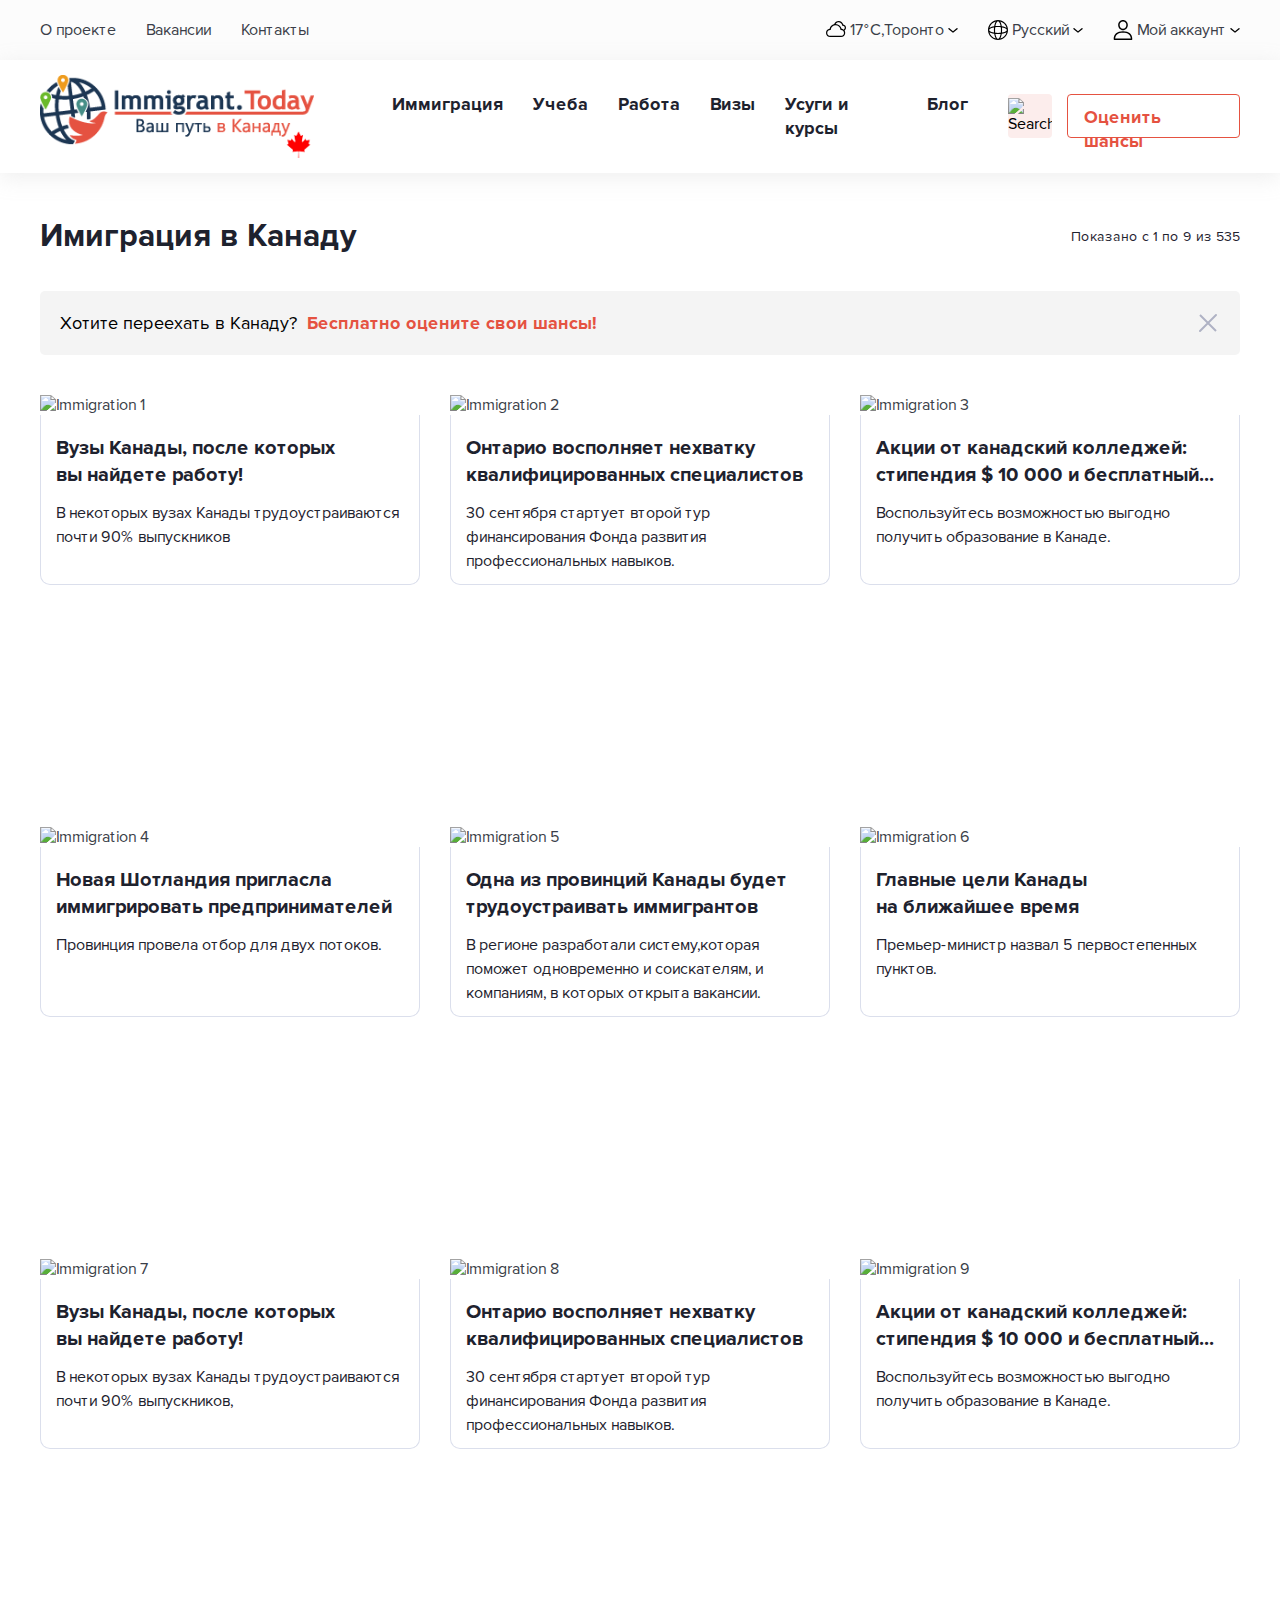
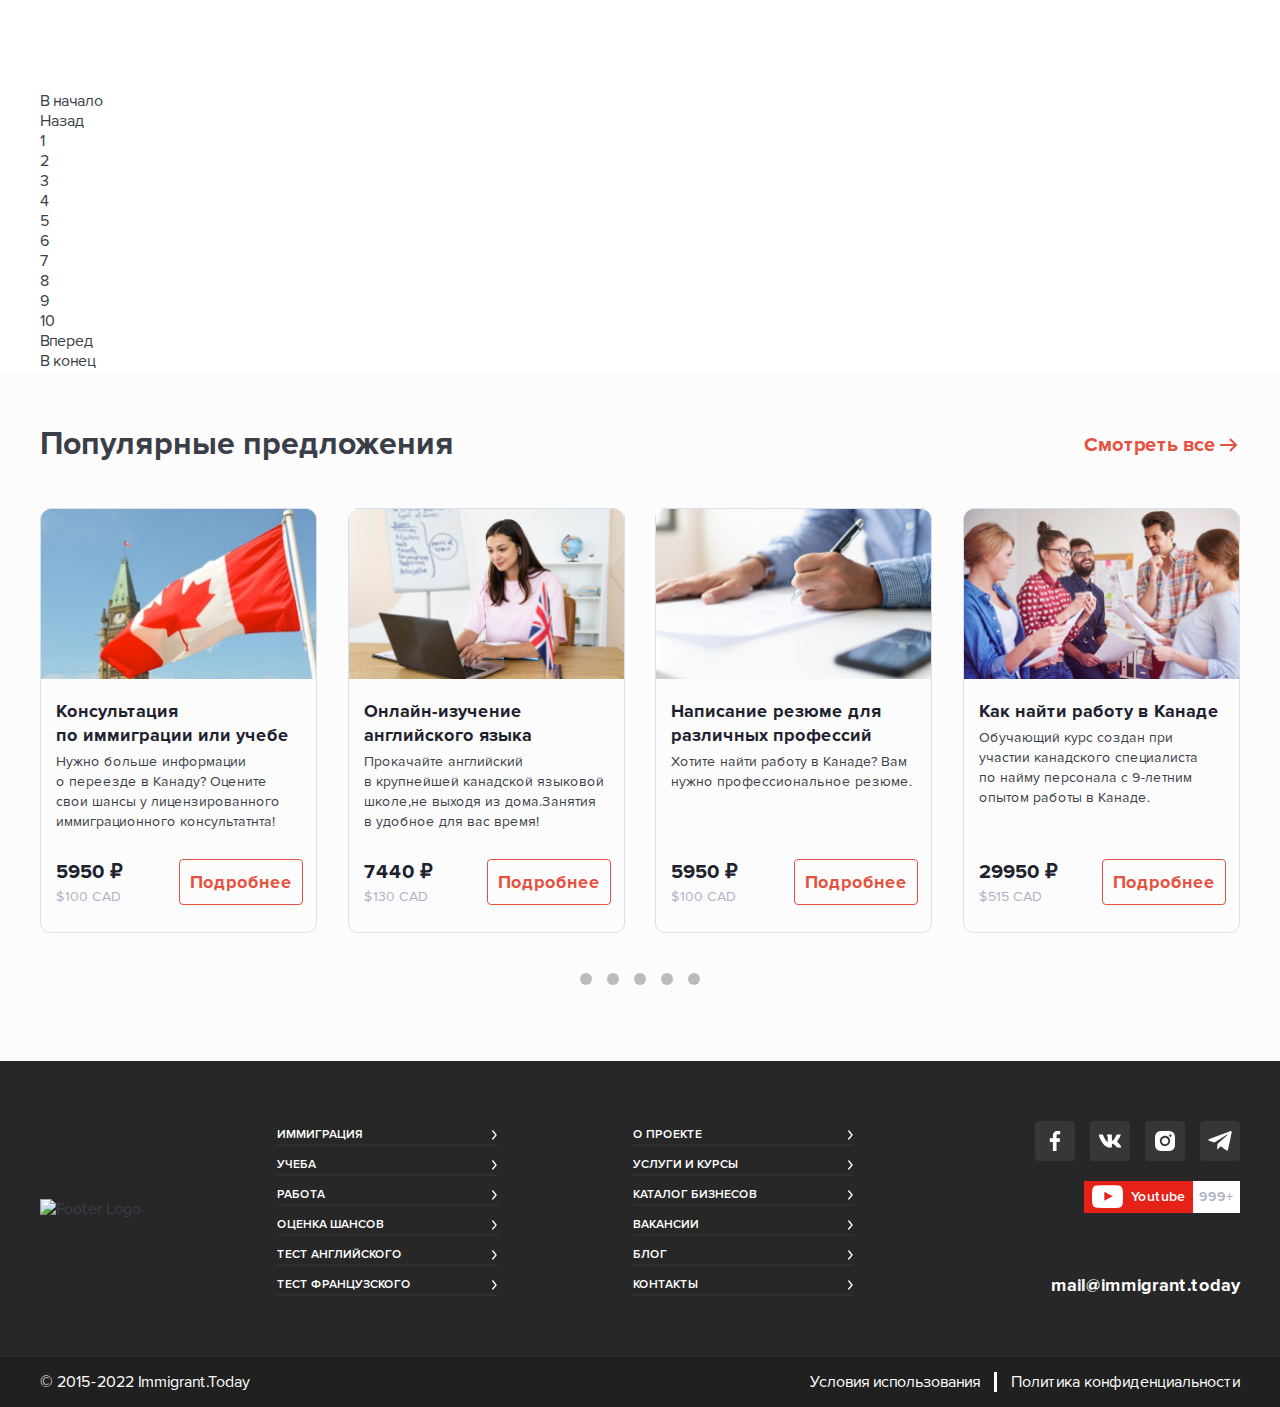
==== commit 4dab43ce: "Update immigration.html" ====
--- a/immigration.html
+++ b/immigration.html
@@ -7,7 +7,7 @@
     <meta name="viewport" content="width=device-width, initial-scale=1.0"/>
     <title>School Project</title>
 
-    <link rel="stylesheet" href="css/style.css"/>
+    <link rel="stylesheet" href="./css/style.css"/>
 </head>
 
 <body>
@@ -29,13 +29,13 @@
                         <a href="#">
                             <svg width="20" height="18" viewBox="0 0 20 18" xmlns="http://www.w3.org/2000/svg">
                                 <path
-                                    d="M20 7.82644C20 6.20998 18.8162 4.86483 17.2701 4.61213C16.7846 2.49625 14.8909 0.956909 12.673 0.956909C10.6894 0.956909 8.92136 2.20829 8.24553 4.04408C5.93992 4.57093 4.10755 6.40396 3.62359 8.76672C1.58247 9.02854 0 10.7769 0 12.888C0 15.1792 1.864 17.0432 4.15518 17.0432H15.0666C17.3577 17.0432 19.2217 15.1792 19.2217 12.888C19.2217 12.0281 18.9591 11.2285 18.5099 10.565C19.4259 9.97745 20 8.95996 20 7.82644ZM12.6731 2.19402C14.4365 2.19402 15.9221 3.51237 16.1287 5.26066L16.1932 5.80664H16.7429C17.8567 5.80664 18.7629 6.71274 18.7629 7.82644C18.7629 8.60569 18.3259 9.29683 17.6474 9.63394C17.0692 9.17435 16.3661 8.86524 15.5981 8.76668C15.0267 5.97683 12.5754 3.92557 9.68474 3.8911C10.3019 2.8605 11.4297 2.19402 12.6731 2.19402ZM15.0666 15.8061H4.15518C2.54614 15.8061 1.23711 14.497 1.23711 12.888C1.23711 11.279 2.54623 9.96994 4.15538 9.96994H4.70515L4.76965 9.42396C5.05905 6.97452 7.14033 5.12743 9.61085 5.12743C12.0814 5.12743 14.1626 6.97452 14.452 9.42396L14.5165 9.96994H15.0663C16.6754 9.96994 17.9846 11.279 17.9846 12.888C17.9846 14.497 16.6756 15.8061 15.0666 15.8061Z"/>
+                                        d="M20 7.82644C20 6.20998 18.8162 4.86483 17.2701 4.61213C16.7846 2.49625 14.8909 0.956909 12.673 0.956909C10.6894 0.956909 8.92136 2.20829 8.24553 4.04408C5.93992 4.57093 4.10755 6.40396 3.62359 8.76672C1.58247 9.02854 0 10.7769 0 12.888C0 15.1792 1.864 17.0432 4.15518 17.0432H15.0666C17.3577 17.0432 19.2217 15.1792 19.2217 12.888C19.2217 12.0281 18.9591 11.2285 18.5099 10.565C19.4259 9.97745 20 8.95996 20 7.82644ZM12.6731 2.19402C14.4365 2.19402 15.9221 3.51237 16.1287 5.26066L16.1932 5.80664H16.7429C17.8567 5.80664 18.7629 6.71274 18.7629 7.82644C18.7629 8.60569 18.3259 9.29683 17.6474 9.63394C17.0692 9.17435 16.3661 8.86524 15.5981 8.76668C15.0267 5.97683 12.5754 3.92557 9.68474 3.8911C10.3019 2.8605 11.4297 2.19402 12.6731 2.19402ZM15.0666 15.8061H4.15518C2.54614 15.8061 1.23711 14.497 1.23711 12.888C1.23711 11.279 2.54623 9.96994 4.15538 9.96994H4.70515L4.76965 9.42396C5.05905 6.97452 7.14033 5.12743 9.61085 5.12743C12.0814 5.12743 14.1626 6.97452 14.452 9.42396L14.5165 9.96994H15.0663C16.6754 9.96994 17.9846 11.279 17.9846 12.888C17.9846 14.497 16.6756 15.8061 15.0666 15.8061Z"/>
                             </svg>
                             17°C,Торонто
                             <svg class="icon-arrow-down" width="10" height="5" viewBox="0 0 10 5"
                                  xmlns="http://www.w3.org/2000/svg">
                                 <path
-                                    d="M5.00002 4.66665C4.84425 4.66695 4.69329 4.6127 4.57335 4.51331L0.573354 1.17998C0.43721 1.06682 0.351594 0.904213 0.335341 0.727929C0.319087 0.551645 0.373529 0.376124 0.486688 0.23998C0.599847 0.103836 0.762454 0.0182197 0.938738 0.00196652C1.11502 -0.0142866 1.29054 0.0401543 1.42669 0.153313L5.00002 3.13998L8.57335 0.25998C8.64154 0.204603 8.72001 0.163249 8.80423 0.138294C8.88846 0.11334 8.97679 0.105277 9.06414 0.11457C9.15149 0.123863 9.23615 0.150327 9.31324 0.192443C9.39033 0.234559 9.45834 0.291496 9.51335 0.35998C9.57441 0.428528 9.62064 0.508945 9.64917 0.596194C9.6777 0.683443 9.6879 0.775644 9.67914 0.867019C9.67038 0.958395 9.64284 1.04698 9.59825 1.12721C9.55367 1.20745 9.49299 1.27762 9.42002 1.33331L5.42002 4.55331C5.29663 4.63699 5.14875 4.67689 5.00002 4.66665Z"/>
+                                        d="M5.00002 4.66665C4.84425 4.66695 4.69329 4.6127 4.57335 4.51331L0.573354 1.17998C0.43721 1.06682 0.351594 0.904213 0.335341 0.727929C0.319087 0.551645 0.373529 0.376124 0.486688 0.23998C0.599847 0.103836 0.762454 0.0182197 0.938738 0.00196652C1.11502 -0.0142866 1.29054 0.0401543 1.42669 0.153313L5.00002 3.13998L8.57335 0.25998C8.64154 0.204603 8.72001 0.163249 8.80423 0.138294C8.88846 0.11334 8.97679 0.105277 9.06414 0.11457C9.15149 0.123863 9.23615 0.150327 9.31324 0.192443C9.39033 0.234559 9.45834 0.291496 9.51335 0.35998C9.57441 0.428528 9.62064 0.508945 9.64917 0.596194C9.6777 0.683443 9.6879 0.775644 9.67914 0.867019C9.67038 0.958395 9.64284 1.04698 9.59825 1.12721C9.55367 1.20745 9.49299 1.27762 9.42002 1.33331L5.42002 4.55331C5.29663 4.63699 5.14875 4.67689 5.00002 4.66665Z"/>
                             </svg>
                         </a>
                     </li>
@@ -43,13 +43,13 @@
                         <a href="#">
                             <svg width="20" height="20" viewBox="0 0 20 20" xmlns="http://www.w3.org/2000/svg">
                                 <path
-                                    d="M17.0711 2.92892C15.1823 1.04019 12.6711 0 10 0C7.32895 0 4.81766 1.04019 2.92892 2.92892C1.04019 4.81766 0 7.32895 0 10C0 12.6711 1.04019 15.1823 2.92892 17.0711C4.81766 18.9598 7.32895 20 10 20C12.6711 20 15.1823 18.9598 17.0711 17.0711C18.9598 15.1823 20 12.6711 20 10C20 7.32895 18.9598 4.81766 17.0711 2.92892ZM13.97 7.40494C14.8807 7.56851 15.719 7.78931 16.4517 8.0629C17.9398 8.61862 18.8281 9.3428 18.8281 10C18.8281 10.6572 17.9398 11.3814 16.4517 11.937C15.719 12.2107 14.8807 12.4315 13.97 12.5949C14.0567 11.7593 14.1016 10.8884 14.1016 10C14.1016 9.11163 14.0567 8.24066 13.97 7.40494ZM16.2424 3.75763C17.3801 4.89517 18.1686 6.28876 18.5551 7.80823C18.0936 7.4971 17.5272 7.21375 16.8617 6.96518C15.9676 6.63132 14.933 6.37039 13.81 6.19019C13.6296 5.06699 13.3688 4.03244 13.0348 3.13828C12.7864 2.47284 12.5029 1.90643 12.1918 1.44485C13.7112 1.83136 15.1048 2.61993 16.2424 3.75763ZM12.9297 10C12.9297 10.9561 12.8755 11.8883 12.7718 12.7718C11.8883 12.8755 10.9561 12.9297 10 12.9297C9.04388 12.9297 8.11172 12.8755 7.22824 12.7718C7.12448 11.8883 7.07031 10.9561 7.07031 10C7.07031 9.04388 7.12448 8.11172 7.22824 7.22824C8.11172 7.12448 9.04388 7.07031 10 7.07031C10.9561 7.07031 11.8883 7.12448 12.7718 7.22824C12.8755 8.11172 12.9297 9.04388 12.9297 10ZM10 1.17188C10.6572 1.17188 11.3814 2.06024 11.9371 3.54828C12.2107 4.28101 12.4315 5.11932 12.5951 6.02997C11.7595 5.9433 10.8884 5.89844 10 5.89844C9.11163 5.89844 8.24066 5.9433 7.40509 6.02997C7.56851 5.11932 7.78931 4.28101 8.06305 3.54828C8.61862 2.06024 9.3428 1.17188 10 1.17188ZM3.75763 3.75763C4.89517 2.61993 6.28876 1.83136 7.80823 1.44485C7.4971 1.90643 7.21375 2.47284 6.96518 3.13828C6.63132 4.03244 6.37039 5.06699 6.19019 6.19019C5.06699 6.37039 4.03244 6.63132 3.13828 6.96518C2.47284 7.21375 1.90643 7.4971 1.44485 7.80823C1.83136 6.28876 2.61993 4.89517 3.75763 3.75763ZM3.54828 8.06305C4.28101 7.78931 5.11932 7.56851 6.02997 7.40509C5.9433 8.24066 5.89844 9.11163 5.89844 10C5.89844 10.8884 5.9433 11.7593 6.02997 12.5949C5.11932 12.4315 4.28101 12.2107 3.54828 11.937C2.06024 11.3814 1.17188 10.6572 1.17188 10C1.17188 9.3428 2.06024 8.61862 3.54828 8.06305ZM3.75763 16.2424C2.61993 15.1048 1.83136 13.7112 1.44485 12.1918C1.90643 12.5029 2.47284 12.7863 3.13828 13.0348C4.03244 13.3687 5.06699 13.6296 6.19019 13.8098C6.37039 14.933 6.63132 15.9676 6.96518 16.8617C7.21375 17.5272 7.4971 18.0936 7.80823 18.5551C6.28876 18.1686 4.89517 17.3801 3.75763 16.2424ZM10 18.8281C9.3428 18.8281 8.61862 17.9398 8.06305 16.4517C7.78931 15.719 7.56851 14.8807 7.40509 13.97C8.24066 14.0567 9.11163 14.1016 10 14.1016C10.8884 14.1016 11.7595 14.0567 12.5951 13.97C12.4315 14.8807 12.2107 15.719 11.9371 16.4517C11.3814 17.9398 10.6572 18.8281 10 18.8281ZM16.2424 16.2424C15.1048 17.3801 13.7112 18.1686 12.1918 18.5551C12.5029 18.0936 12.7864 17.5272 13.0348 16.8617C13.3688 15.9676 13.6296 14.933 13.81 13.8098C14.933 13.6296 15.9676 13.3687 16.8617 13.0348C17.5272 12.7863 18.0936 12.5029 18.5551 12.1918C18.1686 13.7112 17.3801 15.1048 16.2424 16.2424Z"/>
+                                        d="M17.0711 2.92892C15.1823 1.04019 12.6711 0 10 0C7.32895 0 4.81766 1.04019 2.92892 2.92892C1.04019 4.81766 0 7.32895 0 10C0 12.6711 1.04019 15.1823 2.92892 17.0711C4.81766 18.9598 7.32895 20 10 20C12.6711 20 15.1823 18.9598 17.0711 17.0711C18.9598 15.1823 20 12.6711 20 10C20 7.32895 18.9598 4.81766 17.0711 2.92892ZM13.97 7.40494C14.8807 7.56851 15.719 7.78931 16.4517 8.0629C17.9398 8.61862 18.8281 9.3428 18.8281 10C18.8281 10.6572 17.9398 11.3814 16.4517 11.937C15.719 12.2107 14.8807 12.4315 13.97 12.5949C14.0567 11.7593 14.1016 10.8884 14.1016 10C14.1016 9.11163 14.0567 8.24066 13.97 7.40494ZM16.2424 3.75763C17.3801 4.89517 18.1686 6.28876 18.5551 7.80823C18.0936 7.4971 17.5272 7.21375 16.8617 6.96518C15.9676 6.63132 14.933 6.37039 13.81 6.19019C13.6296 5.06699 13.3688 4.03244 13.0348 3.13828C12.7864 2.47284 12.5029 1.90643 12.1918 1.44485C13.7112 1.83136 15.1048 2.61993 16.2424 3.75763ZM12.9297 10C12.9297 10.9561 12.8755 11.8883 12.7718 12.7718C11.8883 12.8755 10.9561 12.9297 10 12.9297C9.04388 12.9297 8.11172 12.8755 7.22824 12.7718C7.12448 11.8883 7.07031 10.9561 7.07031 10C7.07031 9.04388 7.12448 8.11172 7.22824 7.22824C8.11172 7.12448 9.04388 7.07031 10 7.07031C10.9561 7.07031 11.8883 7.12448 12.7718 7.22824C12.8755 8.11172 12.9297 9.04388 12.9297 10ZM10 1.17188C10.6572 1.17188 11.3814 2.06024 11.9371 3.54828C12.2107 4.28101 12.4315 5.11932 12.5951 6.02997C11.7595 5.9433 10.8884 5.89844 10 5.89844C9.11163 5.89844 8.24066 5.9433 7.40509 6.02997C7.56851 5.11932 7.78931 4.28101 8.06305 3.54828C8.61862 2.06024 9.3428 1.17188 10 1.17188ZM3.75763 3.75763C4.89517 2.61993 6.28876 1.83136 7.80823 1.44485C7.4971 1.90643 7.21375 2.47284 6.96518 3.13828C6.63132 4.03244 6.37039 5.06699 6.19019 6.19019C5.06699 6.37039 4.03244 6.63132 3.13828 6.96518C2.47284 7.21375 1.90643 7.4971 1.44485 7.80823C1.83136 6.28876 2.61993 4.89517 3.75763 3.75763ZM3.54828 8.06305C4.28101 7.78931 5.11932 7.56851 6.02997 7.40509C5.9433 8.24066 5.89844 9.11163 5.89844 10C5.89844 10.8884 5.9433 11.7593 6.02997 12.5949C5.11932 12.4315 4.28101 12.2107 3.54828 11.937C2.06024 11.3814 1.17188 10.6572 1.17188 10C1.17188 9.3428 2.06024 8.61862 3.54828 8.06305ZM3.75763 16.2424C2.61993 15.1048 1.83136 13.7112 1.44485 12.1918C1.90643 12.5029 2.47284 12.7863 3.13828 13.0348C4.03244 13.3687 5.06699 13.6296 6.19019 13.8098C6.37039 14.933 6.63132 15.9676 6.96518 16.8617C7.21375 17.5272 7.4971 18.0936 7.80823 18.5551C6.28876 18.1686 4.89517 17.3801 3.75763 16.2424ZM10 18.8281C9.3428 18.8281 8.61862 17.9398 8.06305 16.4517C7.78931 15.719 7.56851 14.8807 7.40509 13.97C8.24066 14.0567 9.11163 14.1016 10 14.1016C10.8884 14.1016 11.7595 14.0567 12.5951 13.97C12.4315 14.8807 12.2107 15.719 11.9371 16.4517C11.3814 17.9398 10.6572 18.8281 10 18.8281ZM16.2424 16.2424C15.1048 17.3801 13.7112 18.1686 12.1918 18.5551C12.5029 18.0936 12.7864 17.5272 13.0348 16.8617C13.3688 15.9676 13.6296 14.933 13.81 13.8098C14.933 13.6296 15.9676 13.3687 16.8617 13.0348C17.5272 12.7863 18.0936 12.5029 18.5551 12.1918C18.1686 13.7112 17.3801 15.1048 16.2424 16.2424Z"/>
                             </svg>
                             Русский
                             <svg class="icon-arrow-down" width="10" height="5" viewBox="0 0 10 5"
                                  xmlns="http://www.w3.org/2000/svg">
                                 <path
-                                    d="M5.00002 4.66665C4.84425 4.66695 4.69329 4.6127 4.57335 4.51331L0.573354 1.17998C0.43721 1.06682 0.351594 0.904213 0.335341 0.727929C0.319087 0.551645 0.373529 0.376124 0.486688 0.23998C0.599847 0.103836 0.762454 0.0182197 0.938738 0.00196652C1.11502 -0.0142866 1.29054 0.0401543 1.42669 0.153313L5.00002 3.13998L8.57335 0.25998C8.64154 0.204603 8.72001 0.163249 8.80423 0.138294C8.88846 0.11334 8.97679 0.105277 9.06414 0.11457C9.15149 0.123863 9.23615 0.150327 9.31324 0.192443C9.39033 0.234559 9.45834 0.291496 9.51335 0.35998C9.57441 0.428528 9.62064 0.508945 9.64917 0.596194C9.6777 0.683443 9.6879 0.775644 9.67914 0.867019C9.67038 0.958395 9.64284 1.04698 9.59825 1.12721C9.55367 1.20745 9.49299 1.27762 9.42002 1.33331L5.42002 4.55331C5.29663 4.63699 5.14875 4.67689 5.00002 4.66665Z"/>
+                                        d="M5.00002 4.66665C4.84425 4.66695 4.69329 4.6127 4.57335 4.51331L0.573354 1.17998C0.43721 1.06682 0.351594 0.904213 0.335341 0.727929C0.319087 0.551645 0.373529 0.376124 0.486688 0.23998C0.599847 0.103836 0.762454 0.0182197 0.938738 0.00196652C1.11502 -0.0142866 1.29054 0.0401543 1.42669 0.153313L5.00002 3.13998L8.57335 0.25998C8.64154 0.204603 8.72001 0.163249 8.80423 0.138294C8.88846 0.11334 8.97679 0.105277 9.06414 0.11457C9.15149 0.123863 9.23615 0.150327 9.31324 0.192443C9.39033 0.234559 9.45834 0.291496 9.51335 0.35998C9.57441 0.428528 9.62064 0.508945 9.64917 0.596194C9.6777 0.683443 9.6879 0.775644 9.67914 0.867019C9.67038 0.958395 9.64284 1.04698 9.59825 1.12721C9.55367 1.20745 9.49299 1.27762 9.42002 1.33331L5.42002 4.55331C5.29663 4.63699 5.14875 4.67689 5.00002 4.66665Z"/>
                             </svg>
                         </a>
                     </li>
@@ -57,15 +57,15 @@
                         <a href="#">
                             <svg width="20" height="20" viewBox="0 0 20 20" xmlns="http://www.w3.org/2000/svg">
                                 <path
-                                    d="M9.9999 11.2652C3.99064 11.2652 0.681152 14.108 0.681152 19.2701C0.681152 19.6732 1.00791 20 1.41107 20H18.5887C18.9919 20 19.3186 19.6732 19.3186 19.2701C19.3186 14.1083 16.0092 11.2652 9.9999 11.2652ZM2.16756 18.5402C2.45467 14.6805 5.08603 12.7251 9.9999 12.7251C14.9138 12.7251 17.5452 14.6805 17.8325 18.5402H2.16756Z"/>
-                                <path
-                                    d="M10 0C7.23969 0 5.1582 2.12336 5.1582 4.93895C5.1582 7.83699 7.33023 10.1944 10 10.1944C12.6698 10.1944 14.8419 7.83699 14.8419 4.93918C14.8419 2.12336 12.7604 0 10 0ZM10 8.7348C8.13508 8.7348 6.61805 7.03211 6.61805 4.93918C6.61805 2.92313 8.04043 1.45984 10 1.45984C11.9283 1.45984 13.382 2.95547 13.382 4.93918C13.382 7.03211 11.865 8.7348 10 8.7348Z"/>
+                                        d="M9.9999 11.2652C3.99064 11.2652 0.681152 14.108 0.681152 19.2701C0.681152 19.6732 1.00791 20 1.41107 20H18.5887C18.9919 20 19.3186 19.6732 19.3186 19.2701C19.3186 14.1083 16.0092 11.2652 9.9999 11.2652ZM2.16756 18.5402C2.45467 14.6805 5.08603 12.7251 9.9999 12.7251C14.9138 12.7251 17.5452 14.6805 17.8325 18.5402H2.16756Z"/>
+                                <path
+                                        d="M10 0C7.23969 0 5.1582 2.12336 5.1582 4.93895C5.1582 7.83699 7.33023 10.1944 10 10.1944C12.6698 10.1944 14.8419 7.83699 14.8419 4.93918C14.8419 2.12336 12.7604 0 10 0ZM10 8.7348C8.13508 8.7348 6.61805 7.03211 6.61805 4.93918C6.61805 2.92313 8.04043 1.45984 10 1.45984C11.9283 1.45984 13.382 2.95547 13.382 4.93918C13.382 7.03211 11.865 8.7348 10 8.7348Z"/>
                             </svg>
                             Мой аккаунт
                             <svg class="icon-arrow-down" width="10" height="5" viewBox="0 0 10 5"
                                  xmlns="http://www.w3.org/2000/svg">
                                 <path
-                                    d="M5.00002 4.66665C4.84425 4.66695 4.69329 4.6127 4.57335 4.51331L0.573354 1.17998C0.43721 1.06682 0.351594 0.904213 0.335341 0.727929C0.319087 0.551645 0.373529 0.376124 0.486688 0.23998C0.599847 0.103836 0.762454 0.0182197 0.938738 0.00196652C1.11502 -0.0142866 1.29054 0.0401543 1.42669 0.153313L5.00002 3.13998L8.57335 0.25998C8.64154 0.204603 8.72001 0.163249 8.80423 0.138294C8.88846 0.11334 8.97679 0.105277 9.06414 0.11457C9.15149 0.123863 9.23615 0.150327 9.31324 0.192443C9.39033 0.234559 9.45834 0.291496 9.51335 0.35998C9.57441 0.428528 9.62064 0.508945 9.64917 0.596194C9.6777 0.683443 9.6879 0.775644 9.67914 0.867019C9.67038 0.958395 9.64284 1.04698 9.59825 1.12721C9.55367 1.20745 9.49299 1.27762 9.42002 1.33331L5.42002 4.55331C5.29663 4.63699 5.14875 4.67689 5.00002 4.66665Z"/>
+                                        d="M5.00002 4.66665C4.84425 4.66695 4.69329 4.6127 4.57335 4.51331L0.573354 1.17998C0.43721 1.06682 0.351594 0.904213 0.335341 0.727929C0.319087 0.551645 0.373529 0.376124 0.486688 0.23998C0.599847 0.103836 0.762454 0.0182197 0.938738 0.00196652C1.11502 -0.0142866 1.29054 0.0401543 1.42669 0.153313L5.00002 3.13998L8.57335 0.25998C8.64154 0.204603 8.72001 0.163249 8.80423 0.138294C8.88846 0.11334 8.97679 0.105277 9.06414 0.11457C9.15149 0.123863 9.23615 0.150327 9.31324 0.192443C9.39033 0.234559 9.45834 0.291496 9.51335 0.35998C9.57441 0.428528 9.62064 0.508945 9.64917 0.596194C9.6777 0.683443 9.6879 0.775644 9.67914 0.867019C9.67038 0.958395 9.64284 1.04698 9.59825 1.12721C9.55367 1.20745 9.49299 1.27762 9.42002 1.33331L5.42002 4.55331C5.29663 4.63699 5.14875 4.67689 5.00002 4.66665Z"/>
                             </svg>
                         </a>
                     </li>
@@ -78,10 +78,10 @@
     <div class="box-shadow">
         <div class="container">
             <div class="main-menu-wrap">
-                <a href="#"><img src="img/logo.svg" alt="Logo"/></a>
+                <a href="index.html"><img src="img/logo.svg" alt="Logo"/></a>
                 <nav>
                     <ul class="main-menu">
-                        <li><a href="#">Иммиграция</a></li>
+                        <li><a href="immigration.html">Иммиграция</a></li>
                         <li><a href="#">Учеба</a></li>
                         <li><a href="#">Работа</a></li>
                         <li><a href="#">Визы</a></li>
@@ -108,7 +108,8 @@
                 <span>Показано с 1 по 9 из 535</span>
             </div>
             <div class="content-info">
-                    <span><span class="info-message">Хотите переехать в Канаду?</span><a href="#" class="info-link">Бесплатно оцените свои
+                    <span><span class="info-message">Хотите переехать в Канаду?</span><a href="#"
+                                                                                         class="info-link">Бесплатно оцените свои
                             шансы!</a></span>
                 <a href="#">
                     <svg width="24" height="24" viewBox="0 0 24 24" fill="none" xmlns="http://www.w3.org/2000/svg">
@@ -131,46 +132,94 @@
                     <div class="block-content">
                         <a href="#">Онтарио восполняет нехватку квалифицированных специалистов</a>
                         <br>
-                        <span>30&nbsp;сентября стартует второй тур финансирования Фонда развития профессиональных навыков.</span>
+                        <span>30&nbsp;сентября стартует второй тур финансирования Фонда развития профессиональных
+                                навыков.</span>
                     </div>
                 </div>
                 <div class="block">
                     <a href="#"><img src="img/immigration-3.jpg" alt="Immigration 3"></a>
                     <div class="block-content">
-                        <a href="#">Акции от&nbsp;канадский колледжей: стипендия $&nbsp;10&nbsp;000 и&nbsp;бесплатный...</a>
+                        <a href="#">Акции от&nbsp;канадский колледжей: стипендия $&nbsp;10&nbsp;000
+                            и&nbsp;бесплатный...</a>
                         <br>
                         <span>Воспользуйтесь возможностью выгодно получить образование в&nbsp;Канаде.</span>
                     </div>
                 </div>
                 <div class="block">
-                    <a href="#"><img src="img/immigration-1.jpg" alt="Immigration 1"></a>
+                    <a href="#"><img src="img/immigration-4.jpg" alt="Immigration 4"></a>
+                    <div class="block-content">
+                        <a href="#">Новая Шотландия пригласла иммигрировать предпринимателей</a>
+                        <br>
+                        <span>Провинция провела отбор для двух потоков.</span>
+                    </div>
+                </div>
+                <div class="block">
+                    <a href="#"><img src="img/immigration-5.jpg" alt="Immigration 5"></a>
+                    <div class="block-content">
+                        <a href="#">Одна из&nbsp;провинций Канады будет трудоустраивать иммигрантов</a>
+                        <br>
+                        <span>В регионе разработали систему,которая поможет одновременно и соискателям, и компаниям,
+                                в которых открыта вакансии.</span>
+                    </div>
+                </div>
+                <div class="block">
+                    <a href="#"><img src="img/immigration-6.jpg" alt="Immigration 6"></a>
+                    <div class="block-content">
+                        <a href="#">Главные цели Канады на&nbsp;ближайшее время</a>
+                        <br>
+                        <span>Премьер-министр назвал 5 первостепенных пунктов.</span>
+                    </div>
+                </div>
+                <div class="block">
+                    <a href="#"><img src="img/immigration-7.jpg" alt="Immigration 7"></a>
                     <div class="block-content">
                         <a href="#">Вузы Канады, после которых вы&nbsp;найдете работу!</a>
                         <br>
-                        <span>В&nbsp;некоторых вузах Канады трудоустраиваются почти&nbsp;90% выпускников</span>
-                    </div>
-                </div>
-                <div class="block">
-                    <a href="#"><img src="img/immigration-2.jpg" alt="Immigration 2"></a>
+                        <span>В&nbsp;некоторых вузах Канады трудоустраиваются почти&nbsp;90% выпускников,</span>
+                    </div>
+                </div>
+                <div class="block">
+                    <a href="#"><img src="img/immigration-8.jpg" alt="Immigration 8"></a>
                     <div class="block-content">
                         <a href="#">Онтарио восполняет нехватку квалифицированных специалистов</a>
                         <br>
-                        <span>30&nbsp;сентября стартует второй тур финансирования Фонда развития профессиональных навыков.</span>
-                    </div>
-                </div>
-                <div class="block">
-                    <a href="#"><img src="img/immigration-3.jpg" alt="Immigration 3"></a>
-                    <div class="block-content">
-                        <a href="#">Акции от&nbsp;канадский колледжей: стипендия $&nbsp;10&nbsp;000 и&nbsp;бесплатный...</a>
+                        <span>30&nbsp;сентября стартует второй тур финансирования Фонда развития профессиональных
+                                навыков.</span>
+                    </div>
+                </div>
+                <div class="block">
+                    <a href="#"><img src="img/immigration-9.jpg" alt="Immigration 9"></a>
+                    <div class="block-content">
+                        <a href="#">Акции от&nbsp;канадский колледжей: стипендия $&nbsp;10&nbsp;000
+                            и&nbsp;бесплатный...</a>
                         <br>
                         <span>Воспользуйтесь возможностью выгодно получить образование в&nbsp;Канаде.</span>
                     </div>
+                </div>
+
+                <div class="pagination">
+                    <ul class="pagination-list">
+                        <li><a href=""><span>В начало</span></a></li>
+                        <li><a href="">Назад</a></li>
+                        <li><a href=""><span>1</span></a></li>
+                        <li><a href=""><span>2</span></a></li>
+                        <li><a href=""><span>3</span></a></li>
+                        <li class="current"><a href=""><span>4</span></a></li>
+                        <li><a href=""><span>5</span></a></li>
+                        <li><a href=""><span>6</span></a></li>
+                        <li><a href=""><span>7</span></a></li>
+                        <li><a href=""><span>8</span></a></li>
+                        <li><a href=""><span>9</span></a></li>
+                        <li><a href=""><span>10</span></a></li>
+                        <li><a href=""><span>Вперед</span></a></li>
+                        <li><a href=""><span>В конец</span></a></li>
+                    </ul>
                 </div>
             </div>
         </div>
     </section>
 
-    <section class="offer">
+    <section class="offer bg-gray">
         <div class="container">
             <div class="offer-row">
                 <h2 class="offer-heading">Популярные предложения</h2>
@@ -270,13 +319,13 @@
             <nav>
                 <ul class="footer-links">
                     <li>
-                        <a href="#">
+                        <a href="immigration.html">
                             Иммиграция
                             <svg width="5" height="10" viewBox="0 0 5 10" fill="none"
                                  xmlns="http://www.w3.org/2000/svg">
                                 <path
-                                    d="M4.66677 4.99998C4.66707 5.15575 4.61282 5.30671 4.51343 5.42665L1.1801 9.42665C1.06694 9.56279 0.904335 9.64841 0.728051 9.66466C0.551767 9.68091 0.376247 9.62647 0.240102 9.51331C0.103958 9.40015 0.0183417 9.23755 0.00208856 9.06126C-0.0141646 8.88498 0.0402763 8.70946 0.153435 8.57331L3.1401 4.99998L0.260102 1.42665C0.204725 1.35846 0.16337 1.27999 0.138416 1.19577C0.113461 1.11154 0.105399 1.02321 0.114692 0.93586C0.123984 0.848508 0.150449 0.763852 0.192565 0.686762C0.234681 0.609671 0.291617 0.541662 0.360102 0.486648C0.428649 0.425594 0.509067 0.379355 0.596316 0.350826C0.683565 0.322298 0.775766 0.312097 0.867141 0.320858C0.958517 0.32962 1.0471 0.357158 1.12734 0.401747C1.20757 0.446335 1.27774 0.507014 1.33343 0.579982L4.55343 4.57998C4.63711 4.70337 4.67701 4.85125 4.66677 4.99998Z"
-                                    fill="white"/>
+                                        d="M4.66677 4.99998C4.66707 5.15575 4.61282 5.30671 4.51343 5.42665L1.1801 9.42665C1.06694 9.56279 0.904335 9.64841 0.728051 9.66466C0.551767 9.68091 0.376247 9.62647 0.240102 9.51331C0.103958 9.40015 0.0183417 9.23755 0.00208856 9.06126C-0.0141646 8.88498 0.0402763 8.70946 0.153435 8.57331L3.1401 4.99998L0.260102 1.42665C0.204725 1.35846 0.16337 1.27999 0.138416 1.19577C0.113461 1.11154 0.105399 1.02321 0.114692 0.93586C0.123984 0.848508 0.150449 0.763852 0.192565 0.686762C0.234681 0.609671 0.291617 0.541662 0.360102 0.486648C0.428649 0.425594 0.509067 0.379355 0.596316 0.350826C0.683565 0.322298 0.775766 0.312097 0.867141 0.320858C0.958517 0.32962 1.0471 0.357158 1.12734 0.401747C1.20757 0.446335 1.27774 0.507014 1.33343 0.579982L4.55343 4.57998C4.63711 4.70337 4.67701 4.85125 4.66677 4.99998Z"
+                                        fill="white"/>
                             </svg>
                         </a>
                     </li>
@@ -286,8 +335,8 @@
                             <svg width="5" height="10" viewBox="0 0 5 10" fill="none"
                                  xmlns="http://www.w3.org/2000/svg">
                                 <path
-                                    d="M4.66677 4.99998C4.66707 5.15575 4.61282 5.30671 4.51343 5.42665L1.1801 9.42665C1.06694 9.56279 0.904335 9.64841 0.728051 9.66466C0.551767 9.68091 0.376247 9.62647 0.240102 9.51331C0.103958 9.40015 0.0183417 9.23755 0.00208856 9.06126C-0.0141646 8.88498 0.0402763 8.70946 0.153435 8.57331L3.1401 4.99998L0.260102 1.42665C0.204725 1.35846 0.16337 1.27999 0.138416 1.19577C0.113461 1.11154 0.105399 1.02321 0.114692 0.93586C0.123984 0.848508 0.150449 0.763852 0.192565 0.686762C0.234681 0.609671 0.291617 0.541662 0.360102 0.486648C0.428649 0.425594 0.509067 0.379355 0.596316 0.350826C0.683565 0.322298 0.775766 0.312097 0.867141 0.320858C0.958517 0.32962 1.0471 0.357158 1.12734 0.401747C1.20757 0.446335 1.27774 0.507014 1.33343 0.579982L4.55343 4.57998C4.63711 4.70337 4.67701 4.85125 4.66677 4.99998Z"
-                                    fill="white"/>
+                                        d="M4.66677 4.99998C4.66707 5.15575 4.61282 5.30671 4.51343 5.42665L1.1801 9.42665C1.06694 9.56279 0.904335 9.64841 0.728051 9.66466C0.551767 9.68091 0.376247 9.62647 0.240102 9.51331C0.103958 9.40015 0.0183417 9.23755 0.00208856 9.06126C-0.0141646 8.88498 0.0402763 8.70946 0.153435 8.57331L3.1401 4.99998L0.260102 1.42665C0.204725 1.35846 0.16337 1.27999 0.138416 1.19577C0.113461 1.11154 0.105399 1.02321 0.114692 0.93586C0.123984 0.848508 0.150449 0.763852 0.192565 0.686762C0.234681 0.609671 0.291617 0.541662 0.360102 0.486648C0.428649 0.425594 0.509067 0.379355 0.596316 0.350826C0.683565 0.322298 0.775766 0.312097 0.867141 0.320858C0.958517 0.32962 1.0471 0.357158 1.12734 0.401747C1.20757 0.446335 1.27774 0.507014 1.33343 0.579982L4.55343 4.57998C4.63711 4.70337 4.67701 4.85125 4.66677 4.99998Z"
+                                        fill="white"/>
                             </svg>
                         </a>
                     </li>
@@ -297,8 +346,8 @@
                             <svg width="5" height="10" viewBox="0 0 5 10" fill="none"
                                  xmlns="http://www.w3.org/2000/svg">
                                 <path
-                                    d="M4.66677 4.99998C4.66707 5.15575 4.61282 5.30671 4.51343 5.42665L1.1801 9.42665C1.06694 9.56279 0.904335 9.64841 0.728051 9.66466C0.551767 9.68091 0.376247 9.62647 0.240102 9.51331C0.103958 9.40015 0.0183417 9.23755 0.00208856 9.06126C-0.0141646 8.88498 0.0402763 8.70946 0.153435 8.57331L3.1401 4.99998L0.260102 1.42665C0.204725 1.35846 0.16337 1.27999 0.138416 1.19577C0.113461 1.11154 0.105399 1.02321 0.114692 0.93586C0.123984 0.848508 0.150449 0.763852 0.192565 0.686762C0.234681 0.609671 0.291617 0.541662 0.360102 0.486648C0.428649 0.425594 0.509067 0.379355 0.596316 0.350826C0.683565 0.322298 0.775766 0.312097 0.867141 0.320858C0.958517 0.32962 1.0471 0.357158 1.12734 0.401747C1.20757 0.446335 1.27774 0.507014 1.33343 0.579982L4.55343 4.57998C4.63711 4.70337 4.67701 4.85125 4.66677 4.99998Z"
-                                    fill="white"/>
+                                        d="M4.66677 4.99998C4.66707 5.15575 4.61282 5.30671 4.51343 5.42665L1.1801 9.42665C1.06694 9.56279 0.904335 9.64841 0.728051 9.66466C0.551767 9.68091 0.376247 9.62647 0.240102 9.51331C0.103958 9.40015 0.0183417 9.23755 0.00208856 9.06126C-0.0141646 8.88498 0.0402763 8.70946 0.153435 8.57331L3.1401 4.99998L0.260102 1.42665C0.204725 1.35846 0.16337 1.27999 0.138416 1.19577C0.113461 1.11154 0.105399 1.02321 0.114692 0.93586C0.123984 0.848508 0.150449 0.763852 0.192565 0.686762C0.234681 0.609671 0.291617 0.541662 0.360102 0.486648C0.428649 0.425594 0.509067 0.379355 0.596316 0.350826C0.683565 0.322298 0.775766 0.312097 0.867141 0.320858C0.958517 0.32962 1.0471 0.357158 1.12734 0.401747C1.20757 0.446335 1.27774 0.507014 1.33343 0.579982L4.55343 4.57998C4.63711 4.70337 4.67701 4.85125 4.66677 4.99998Z"
+                                        fill="white"/>
                             </svg>
                         </a>
                     </li>
@@ -308,8 +357,8 @@
                             <svg width="5" height="10" viewBox="0 0 5 10" fill="none"
                                  xmlns="http://www.w3.org/2000/svg">
                                 <path
-                                    d="M4.66677 4.99998C4.66707 5.15575 4.61282 5.30671 4.51343 5.42665L1.1801 9.42665C1.06694 9.56279 0.904335 9.64841 0.728051 9.66466C0.551767 9.68091 0.376247 9.62647 0.240102 9.51331C0.103958 9.40015 0.0183417 9.23755 0.00208856 9.06126C-0.0141646 8.88498 0.0402763 8.70946 0.153435 8.57331L3.1401 4.99998L0.260102 1.42665C0.204725 1.35846 0.16337 1.27999 0.138416 1.19577C0.113461 1.11154 0.105399 1.02321 0.114692 0.93586C0.123984 0.848508 0.150449 0.763852 0.192565 0.686762C0.234681 0.609671 0.291617 0.541662 0.360102 0.486648C0.428649 0.425594 0.509067 0.379355 0.596316 0.350826C0.683565 0.322298 0.775766 0.312097 0.867141 0.320858C0.958517 0.32962 1.0471 0.357158 1.12734 0.401747C1.20757 0.446335 1.27774 0.507014 1.33343 0.579982L4.55343 4.57998C4.63711 4.70337 4.67701 4.85125 4.66677 4.99998Z"
-                                    fill="white"/>
+                                        d="M4.66677 4.99998C4.66707 5.15575 4.61282 5.30671 4.51343 5.42665L1.1801 9.42665C1.06694 9.56279 0.904335 9.64841 0.728051 9.66466C0.551767 9.68091 0.376247 9.62647 0.240102 9.51331C0.103958 9.40015 0.0183417 9.23755 0.00208856 9.06126C-0.0141646 8.88498 0.0402763 8.70946 0.153435 8.57331L3.1401 4.99998L0.260102 1.42665C0.204725 1.35846 0.16337 1.27999 0.138416 1.19577C0.113461 1.11154 0.105399 1.02321 0.114692 0.93586C0.123984 0.848508 0.150449 0.763852 0.192565 0.686762C0.234681 0.609671 0.291617 0.541662 0.360102 0.486648C0.428649 0.425594 0.509067 0.379355 0.596316 0.350826C0.683565 0.322298 0.775766 0.312097 0.867141 0.320858C0.958517 0.32962 1.0471 0.357158 1.12734 0.401747C1.20757 0.446335 1.27774 0.507014 1.33343 0.579982L4.55343 4.57998C4.63711 4.70337 4.67701 4.85125 4.66677 4.99998Z"
+                                        fill="white"/>
                             </svg>
                         </a>
                     </li>
@@ -319,8 +368,8 @@
                             <svg width="5" height="10" viewBox="0 0 5 10" fill="none"
                                  xmlns="http://www.w3.org/2000/svg">
                                 <path
-                                    d="M4.66677 4.99998C4.66707 5.15575 4.61282 5.30671 4.51343 5.42665L1.1801 9.42665C1.06694 9.56279 0.904335 9.64841 0.728051 9.66466C0.551767 9.68091 0.376247 9.62647 0.240102 9.51331C0.103958 9.40015 0.0183417 9.23755 0.00208856 9.06126C-0.0141646 8.88498 0.0402763 8.70946 0.153435 8.57331L3.1401 4.99998L0.260102 1.42665C0.204725 1.35846 0.16337 1.27999 0.138416 1.19577C0.113461 1.11154 0.105399 1.02321 0.114692 0.93586C0.123984 0.848508 0.150449 0.763852 0.192565 0.686762C0.234681 0.609671 0.291617 0.541662 0.360102 0.486648C0.428649 0.425594 0.509067 0.379355 0.596316 0.350826C0.683565 0.322298 0.775766 0.312097 0.867141 0.320858C0.958517 0.32962 1.0471 0.357158 1.12734 0.401747C1.20757 0.446335 1.27774 0.507014 1.33343 0.579982L4.55343 4.57998C4.63711 4.70337 4.67701 4.85125 4.66677 4.99998Z"
-                                    fill="white"/>
+                                        d="M4.66677 4.99998C4.66707 5.15575 4.61282 5.30671 4.51343 5.42665L1.1801 9.42665C1.06694 9.56279 0.904335 9.64841 0.728051 9.66466C0.551767 9.68091 0.376247 9.62647 0.240102 9.51331C0.103958 9.40015 0.0183417 9.23755 0.00208856 9.06126C-0.0141646 8.88498 0.0402763 8.70946 0.153435 8.57331L3.1401 4.99998L0.260102 1.42665C0.204725 1.35846 0.16337 1.27999 0.138416 1.19577C0.113461 1.11154 0.105399 1.02321 0.114692 0.93586C0.123984 0.848508 0.150449 0.763852 0.192565 0.686762C0.234681 0.609671 0.291617 0.541662 0.360102 0.486648C0.428649 0.425594 0.509067 0.379355 0.596316 0.350826C0.683565 0.322298 0.775766 0.312097 0.867141 0.320858C0.958517 0.32962 1.0471 0.357158 1.12734 0.401747C1.20757 0.446335 1.27774 0.507014 1.33343 0.579982L4.55343 4.57998C4.63711 4.70337 4.67701 4.85125 4.66677 4.99998Z"
+                                        fill="white"/>
                             </svg>
                         </a>
                     </li>
@@ -330,8 +379,8 @@
                             <svg width="5" height="10" viewBox="0 0 5 10" fill="none"
                                  xmlns="http://www.w3.org/2000/svg">
                                 <path
-                                    d="M4.66677 4.99998C4.66707 5.15575 4.61282 5.30671 4.51343 5.42665L1.1801 9.42665C1.06694 9.56279 0.904335 9.64841 0.728051 9.66466C0.551767 9.68091 0.376247 9.62647 0.240102 9.51331C0.103958 9.40015 0.0183417 9.23755 0.00208856 9.06126C-0.0141646 8.88498 0.0402763 8.70946 0.153435 8.57331L3.1401 4.99998L0.260102 1.42665C0.204725 1.35846 0.16337 1.27999 0.138416 1.19577C0.113461 1.11154 0.105399 1.02321 0.114692 0.93586C0.123984 0.848508 0.150449 0.763852 0.192565 0.686762C0.234681 0.609671 0.291617 0.541662 0.360102 0.486648C0.428649 0.425594 0.509067 0.379355 0.596316 0.350826C0.683565 0.322298 0.775766 0.312097 0.867141 0.320858C0.958517 0.32962 1.0471 0.357158 1.12734 0.401747C1.20757 0.446335 1.27774 0.507014 1.33343 0.579982L4.55343 4.57998C4.63711 4.70337 4.67701 4.85125 4.66677 4.99998Z"
-                                    fill="white"/>
+                                        d="M4.66677 4.99998C4.66707 5.15575 4.61282 5.30671 4.51343 5.42665L1.1801 9.42665C1.06694 9.56279 0.904335 9.64841 0.728051 9.66466C0.551767 9.68091 0.376247 9.62647 0.240102 9.51331C0.103958 9.40015 0.0183417 9.23755 0.00208856 9.06126C-0.0141646 8.88498 0.0402763 8.70946 0.153435 8.57331L3.1401 4.99998L0.260102 1.42665C0.204725 1.35846 0.16337 1.27999 0.138416 1.19577C0.113461 1.11154 0.105399 1.02321 0.114692 0.93586C0.123984 0.848508 0.150449 0.763852 0.192565 0.686762C0.234681 0.609671 0.291617 0.541662 0.360102 0.486648C0.428649 0.425594 0.509067 0.379355 0.596316 0.350826C0.683565 0.322298 0.775766 0.312097 0.867141 0.320858C0.958517 0.32962 1.0471 0.357158 1.12734 0.401747C1.20757 0.446335 1.27774 0.507014 1.33343 0.579982L4.55343 4.57998C4.63711 4.70337 4.67701 4.85125 4.66677 4.99998Z"
+                                        fill="white"/>
                             </svg>
                         </a>
                     </li>
@@ -346,8 +395,8 @@
                             <svg width="5" height="10" viewBox="0 0 5 10" fill="none"
                                  xmlns="http://www.w3.org/2000/svg">
                                 <path
-                                    d="M4.66677 4.99998C4.66707 5.15575 4.61282 5.30671 4.51343 5.42665L1.1801 9.42665C1.06694 9.56279 0.904335 9.64841 0.728051 9.66466C0.551767 9.68091 0.376247 9.62647 0.240102 9.51331C0.103958 9.40015 0.0183417 9.23755 0.00208856 9.06126C-0.0141646 8.88498 0.0402763 8.70946 0.153435 8.57331L3.1401 4.99998L0.260102 1.42665C0.204725 1.35846 0.16337 1.27999 0.138416 1.19577C0.113461 1.11154 0.105399 1.02321 0.114692 0.93586C0.123984 0.848508 0.150449 0.763852 0.192565 0.686762C0.234681 0.609671 0.291617 0.541662 0.360102 0.486648C0.428649 0.425594 0.509067 0.379355 0.596316 0.350826C0.683565 0.322298 0.775766 0.312097 0.867141 0.320858C0.958517 0.32962 1.0471 0.357158 1.12734 0.401747C1.20757 0.446335 1.27774 0.507014 1.33343 0.579982L4.55343 4.57998C4.63711 4.70337 4.67701 4.85125 4.66677 4.99998Z"
-                                    fill="white"/>
+                                        d="M4.66677 4.99998C4.66707 5.15575 4.61282 5.30671 4.51343 5.42665L1.1801 9.42665C1.06694 9.56279 0.904335 9.64841 0.728051 9.66466C0.551767 9.68091 0.376247 9.62647 0.240102 9.51331C0.103958 9.40015 0.0183417 9.23755 0.00208856 9.06126C-0.0141646 8.88498 0.0402763 8.70946 0.153435 8.57331L3.1401 4.99998L0.260102 1.42665C0.204725 1.35846 0.16337 1.27999 0.138416 1.19577C0.113461 1.11154 0.105399 1.02321 0.114692 0.93586C0.123984 0.848508 0.150449 0.763852 0.192565 0.686762C0.234681 0.609671 0.291617 0.541662 0.360102 0.486648C0.428649 0.425594 0.509067 0.379355 0.596316 0.350826C0.683565 0.322298 0.775766 0.312097 0.867141 0.320858C0.958517 0.32962 1.0471 0.357158 1.12734 0.401747C1.20757 0.446335 1.27774 0.507014 1.33343 0.579982L4.55343 4.57998C4.63711 4.70337 4.67701 4.85125 4.66677 4.99998Z"
+                                        fill="white"/>
                             </svg>
                         </a>
                     </li>
@@ -357,8 +406,8 @@
                             <svg width="5" height="10" viewBox="0 0 5 10" fill="none"
                                  xmlns="http://www.w3.org/2000/svg">
                                 <path
-                                    d="M4.66677 4.99998C4.66707 5.15575 4.61282 5.30671 4.51343 5.42665L1.1801 9.42665C1.06694 9.56279 0.904335 9.64841 0.728051 9.66466C0.551767 9.68091 0.376247 9.62647 0.240102 9.51331C0.103958 9.40015 0.0183417 9.23755 0.00208856 9.06126C-0.0141646 8.88498 0.0402763 8.70946 0.153435 8.57331L3.1401 4.99998L0.260102 1.42665C0.204725 1.35846 0.16337 1.27999 0.138416 1.19577C0.113461 1.11154 0.105399 1.02321 0.114692 0.93586C0.123984 0.848508 0.150449 0.763852 0.192565 0.686762C0.234681 0.609671 0.291617 0.541662 0.360102 0.486648C0.428649 0.425594 0.509067 0.379355 0.596316 0.350826C0.683565 0.322298 0.775766 0.312097 0.867141 0.320858C0.958517 0.32962 1.0471 0.357158 1.12734 0.401747C1.20757 0.446335 1.27774 0.507014 1.33343 0.579982L4.55343 4.57998C4.63711 4.70337 4.67701 4.85125 4.66677 4.99998Z"
-                                    fill="white"/>
+                                        d="M4.66677 4.99998C4.66707 5.15575 4.61282 5.30671 4.51343 5.42665L1.1801 9.42665C1.06694 9.56279 0.904335 9.64841 0.728051 9.66466C0.551767 9.68091 0.376247 9.62647 0.240102 9.51331C0.103958 9.40015 0.0183417 9.23755 0.00208856 9.06126C-0.0141646 8.88498 0.0402763 8.70946 0.153435 8.57331L3.1401 4.99998L0.260102 1.42665C0.204725 1.35846 0.16337 1.27999 0.138416 1.19577C0.113461 1.11154 0.105399 1.02321 0.114692 0.93586C0.123984 0.848508 0.150449 0.763852 0.192565 0.686762C0.234681 0.609671 0.291617 0.541662 0.360102 0.486648C0.428649 0.425594 0.509067 0.379355 0.596316 0.350826C0.683565 0.322298 0.775766 0.312097 0.867141 0.320858C0.958517 0.32962 1.0471 0.357158 1.12734 0.401747C1.20757 0.446335 1.27774 0.507014 1.33343 0.579982L4.55343 4.57998C4.63711 4.70337 4.67701 4.85125 4.66677 4.99998Z"
+                                        fill="white"/>
                             </svg>
                         </a>
                     </li>
@@ -368,8 +417,8 @@
                             <svg width="5" height="10" viewBox="0 0 5 10" fill="none"
                                  xmlns="http://www.w3.org/2000/svg">
                                 <path
-                                    d="M4.66677 4.99998C4.66707 5.15575 4.61282 5.30671 4.51343 5.42665L1.1801 9.42665C1.06694 9.56279 0.904335 9.64841 0.728051 9.66466C0.551767 9.68091 0.376247 9.62647 0.240102 9.51331C0.103958 9.40015 0.0183417 9.23755 0.00208856 9.06126C-0.0141646 8.88498 0.0402763 8.70946 0.153435 8.57331L3.1401 4.99998L0.260102 1.42665C0.204725 1.35846 0.16337 1.27999 0.138416 1.19577C0.113461 1.11154 0.105399 1.02321 0.114692 0.93586C0.123984 0.848508 0.150449 0.763852 0.192565 0.686762C0.234681 0.609671 0.291617 0.541662 0.360102 0.486648C0.428649 0.425594 0.509067 0.379355 0.596316 0.350826C0.683565 0.322298 0.775766 0.312097 0.867141 0.320858C0.958517 0.32962 1.0471 0.357158 1.12734 0.401747C1.20757 0.446335 1.27774 0.507014 1.33343 0.579982L4.55343 4.57998C4.63711 4.70337 4.67701 4.85125 4.66677 4.99998Z"
-                                    fill="white"/>
+                                        d="M4.66677 4.99998C4.66707 5.15575 4.61282 5.30671 4.51343 5.42665L1.1801 9.42665C1.06694 9.56279 0.904335 9.64841 0.728051 9.66466C0.551767 9.68091 0.376247 9.62647 0.240102 9.51331C0.103958 9.40015 0.0183417 9.23755 0.00208856 9.06126C-0.0141646 8.88498 0.0402763 8.70946 0.153435 8.57331L3.1401 4.99998L0.260102 1.42665C0.204725 1.35846 0.16337 1.27999 0.138416 1.19577C0.113461 1.11154 0.105399 1.02321 0.114692 0.93586C0.123984 0.848508 0.150449 0.763852 0.192565 0.686762C0.234681 0.609671 0.291617 0.541662 0.360102 0.486648C0.428649 0.425594 0.509067 0.379355 0.596316 0.350826C0.683565 0.322298 0.775766 0.312097 0.867141 0.320858C0.958517 0.32962 1.0471 0.357158 1.12734 0.401747C1.20757 0.446335 1.27774 0.507014 1.33343 0.579982L4.55343 4.57998C4.63711 4.70337 4.67701 4.85125 4.66677 4.99998Z"
+                                        fill="white"/>
                             </svg>
                         </a>
                     </li>
@@ -379,8 +428,8 @@
                             <svg width="5" height="10" viewBox="0 0 5 10" fill="none"
                                  xmlns="http://www.w3.org/2000/svg">
                                 <path
-                                    d="M4.66677 4.99998C4.66707 5.15575 4.61282 5.30671 4.51343 5.42665L1.1801 9.42665C1.06694 9.56279 0.904335 9.64841 0.728051 9.66466C0.551767 9.68091 0.376247 9.62647 0.240102 9.51331C0.103958 9.40015 0.0183417 9.23755 0.00208856 9.06126C-0.0141646 8.88498 0.0402763 8.70946 0.153435 8.57331L3.1401 4.99998L0.260102 1.42665C0.204725 1.35846 0.16337 1.27999 0.138416 1.19577C0.113461 1.11154 0.105399 1.02321 0.114692 0.93586C0.123984 0.848508 0.150449 0.763852 0.192565 0.686762C0.234681 0.609671 0.291617 0.541662 0.360102 0.486648C0.428649 0.425594 0.509067 0.379355 0.596316 0.350826C0.683565 0.322298 0.775766 0.312097 0.867141 0.320858C0.958517 0.32962 1.0471 0.357158 1.12734 0.401747C1.20757 0.446335 1.27774 0.507014 1.33343 0.579982L4.55343 4.57998C4.63711 4.70337 4.67701 4.85125 4.66677 4.99998Z"
-                                    fill="white"/>
+                                        d="M4.66677 4.99998C4.66707 5.15575 4.61282 5.30671 4.51343 5.42665L1.1801 9.42665C1.06694 9.56279 0.904335 9.64841 0.728051 9.66466C0.551767 9.68091 0.376247 9.62647 0.240102 9.51331C0.103958 9.40015 0.0183417 9.23755 0.00208856 9.06126C-0.0141646 8.88498 0.0402763 8.70946 0.153435 8.57331L3.1401 4.99998L0.260102 1.42665C0.204725 1.35846 0.16337 1.27999 0.138416 1.19577C0.113461 1.11154 0.105399 1.02321 0.114692 0.93586C0.123984 0.848508 0.150449 0.763852 0.192565 0.686762C0.234681 0.609671 0.291617 0.541662 0.360102 0.486648C0.428649 0.425594 0.509067 0.379355 0.596316 0.350826C0.683565 0.322298 0.775766 0.312097 0.867141 0.320858C0.958517 0.32962 1.0471 0.357158 1.12734 0.401747C1.20757 0.446335 1.27774 0.507014 1.33343 0.579982L4.55343 4.57998C4.63711 4.70337 4.67701 4.85125 4.66677 4.99998Z"
+                                        fill="white"/>
                             </svg>
                         </a>
                     </li>
@@ -390,8 +439,8 @@
                             <svg width="5" height="10" viewBox="0 0 5 10" fill="none"
                                  xmlns="http://www.w3.org/2000/svg">
                                 <path
-                                    d="M4.66677 4.99998C4.66707 5.15575 4.61282 5.30671 4.51343 5.42665L1.1801 9.42665C1.06694 9.56279 0.904335 9.64841 0.728051 9.66466C0.551767 9.68091 0.376247 9.62647 0.240102 9.51331C0.103958 9.40015 0.0183417 9.23755 0.00208856 9.06126C-0.0141646 8.88498 0.0402763 8.70946 0.153435 8.57331L3.1401 4.99998L0.260102 1.42665C0.204725 1.35846 0.16337 1.27999 0.138416 1.19577C0.113461 1.11154 0.105399 1.02321 0.114692 0.93586C0.123984 0.848508 0.150449 0.763852 0.192565 0.686762C0.234681 0.609671 0.291617 0.541662 0.360102 0.486648C0.428649 0.425594 0.509067 0.379355 0.596316 0.350826C0.683565 0.322298 0.775766 0.312097 0.867141 0.320858C0.958517 0.32962 1.0471 0.357158 1.12734 0.401747C1.20757 0.446335 1.27774 0.507014 1.33343 0.579982L4.55343 4.57998C4.63711 4.70337 4.67701 4.85125 4.66677 4.99998Z"
-                                    fill="white"/>
+                                        d="M4.66677 4.99998C4.66707 5.15575 4.61282 5.30671 4.51343 5.42665L1.1801 9.42665C1.06694 9.56279 0.904335 9.64841 0.728051 9.66466C0.551767 9.68091 0.376247 9.62647 0.240102 9.51331C0.103958 9.40015 0.0183417 9.23755 0.00208856 9.06126C-0.0141646 8.88498 0.0402763 8.70946 0.153435 8.57331L3.1401 4.99998L0.260102 1.42665C0.204725 1.35846 0.16337 1.27999 0.138416 1.19577C0.113461 1.11154 0.105399 1.02321 0.114692 0.93586C0.123984 0.848508 0.150449 0.763852 0.192565 0.686762C0.234681 0.609671 0.291617 0.541662 0.360102 0.486648C0.428649 0.425594 0.509067 0.379355 0.596316 0.350826C0.683565 0.322298 0.775766 0.312097 0.867141 0.320858C0.958517 0.32962 1.0471 0.357158 1.12734 0.401747C1.20757 0.446335 1.27774 0.507014 1.33343 0.579982L4.55343 4.57998C4.63711 4.70337 4.67701 4.85125 4.66677 4.99998Z"
+                                        fill="white"/>
                             </svg>
                         </a>
                     </li>
@@ -401,8 +450,8 @@
                             <svg width="5" height="10" viewBox="0 0 5 10" fill="none"
                                  xmlns="http://www.w3.org/2000/svg">
                                 <path
-                                    d="M4.66677 4.99998C4.66707 5.15575 4.61282 5.30671 4.51343 5.42665L1.1801 9.42665C1.06694 9.56279 0.904335 9.64841 0.728051 9.66466C0.551767 9.68091 0.376247 9.62647 0.240102 9.51331C0.103958 9.40015 0.0183417 9.23755 0.00208856 9.06126C-0.0141646 8.88498 0.0402763 8.70946 0.153435 8.57331L3.1401 4.99998L0.260102 1.42665C0.204725 1.35846 0.16337 1.27999 0.138416 1.19577C0.113461 1.11154 0.105399 1.02321 0.114692 0.93586C0.123984 0.848508 0.150449 0.763852 0.192565 0.686762C0.234681 0.609671 0.291617 0.541662 0.360102 0.486648C0.428649 0.425594 0.509067 0.379355 0.596316 0.350826C0.683565 0.322298 0.775766 0.312097 0.867141 0.320858C0.958517 0.32962 1.0471 0.357158 1.12734 0.401747C1.20757 0.446335 1.27774 0.507014 1.33343 0.579982L4.55343 4.57998C4.63711 4.70337 4.67701 4.85125 4.66677 4.99998Z"
-                                    fill="white"/>
+                                        d="M4.66677 4.99998C4.66707 5.15575 4.61282 5.30671 4.51343 5.42665L1.1801 9.42665C1.06694 9.56279 0.904335 9.64841 0.728051 9.66466C0.551767 9.68091 0.376247 9.62647 0.240102 9.51331C0.103958 9.40015 0.0183417 9.23755 0.00208856 9.06126C-0.0141646 8.88498 0.0402763 8.70946 0.153435 8.57331L3.1401 4.99998L0.260102 1.42665C0.204725 1.35846 0.16337 1.27999 0.138416 1.19577C0.113461 1.11154 0.105399 1.02321 0.114692 0.93586C0.123984 0.848508 0.150449 0.763852 0.192565 0.686762C0.234681 0.609671 0.291617 0.541662 0.360102 0.486648C0.428649 0.425594 0.509067 0.379355 0.596316 0.350826C0.683565 0.322298 0.775766 0.312097 0.867141 0.320858C0.958517 0.32962 1.0471 0.357158 1.12734 0.401747C1.20757 0.446335 1.27774 0.507014 1.33343 0.579982L4.55343 4.57998C4.63711 4.70337 4.67701 4.85125 4.66677 4.99998Z"
+                                        fill="white"/>
                             </svg>
                         </a>
                     </li>
@@ -415,8 +464,8 @@
                             <svg width="12" height="20" viewBox="0 0 12 20" fill="none"
                                  xmlns="http://www.w3.org/2000/svg">
                                 <path
-                                    d="M7.55237 19.9964V10.8897H10.6246L11.0813 7.32414H7.55237V5.05303C7.55237 4.02414 7.83903 3.3197 9.3157 3.3197H11.1868V0.140811C10.2764 0.0432453 9.36131 -0.00386385 8.4457 -0.000300319C5.73014 -0.000300319 3.8657 1.65748 3.8657 4.70081V7.31748H0.813477V10.883H3.87237V19.9964H7.55237Z"
-                                    fill="white"/>
+                                        d="M7.55237 19.9964V10.8897H10.6246L11.0813 7.32414H7.55237V5.05303C7.55237 4.02414 7.83903 3.3197 9.3157 3.3197H11.1868V0.140811C10.2764 0.0432453 9.36131 -0.00386385 8.4457 -0.000300319C5.73014 -0.000300319 3.8657 1.65748 3.8657 4.70081V7.31748H0.813477V10.883H3.87237V19.9964H7.55237Z"
+                                        fill="white"/>
                             </svg>
                         </div>
                     </a>
@@ -425,8 +474,8 @@
                             <svg width="24" height="14" viewBox="0 0 24 14" fill="none"
                                  xmlns="http://www.w3.org/2000/svg">
                                 <path
-                                    d="M22.6434 1.28325C22.7989 0.766584 22.6434 0.387695 21.9078 0.387695H19.4711C18.8511 0.387695 18.5678 0.715474 18.4123 1.07547C18.4123 1.07547 17.1734 4.09658 15.4178 6.05547C14.8511 6.62547 14.5922 6.80547 14.2834 6.80547C14.1289 6.80547 13.9045 6.62547 13.9045 6.10881V1.28325C13.9045 0.663251 13.7256 0.387695 13.2089 0.387695H9.38003C8.99336 0.387695 8.76003 0.674362 8.76003 0.947696C8.76003 1.53436 9.6378 1.66992 9.72781 3.32325V6.90992C9.72781 7.69547 9.58669 7.83881 9.27558 7.83881C8.45003 7.83881 6.44114 4.80658 5.24892 1.33547C5.01669 0.661029 4.78225 0.388807 4.16003 0.388807H1.72447C1.02781 0.388807 0.888916 0.716585 0.888916 1.07658C0.888916 1.72325 1.71447 4.92325 4.73447 9.15547C6.74781 12.0455 9.58225 13.6121 12.1645 13.6121C13.7122 13.6121 13.9034 13.2644 13.9034 12.6644V10.4799C13.9034 9.78436 14.0511 9.64436 14.5411 9.64436C14.9011 9.64436 15.5211 9.82658 16.9667 11.2188C18.6178 12.8699 18.8911 13.611 19.8189 13.611H22.2545C22.95 13.611 23.2978 13.2633 23.0978 12.5766C22.8789 11.8933 22.09 10.8988 21.0434 9.72214C20.4745 9.05103 19.6245 8.32881 19.3656 7.9677C19.0045 7.50214 19.1089 7.29659 19.3656 6.88325C19.3667 6.88436 22.3345 2.70436 22.6434 1.28325Z"
-                                    fill="white"/>
+                                        d="M22.6434 1.28325C22.7989 0.766584 22.6434 0.387695 21.9078 0.387695H19.4711C18.8511 0.387695 18.5678 0.715474 18.4123 1.07547C18.4123 1.07547 17.1734 4.09658 15.4178 6.05547C14.8511 6.62547 14.5922 6.80547 14.2834 6.80547C14.1289 6.80547 13.9045 6.62547 13.9045 6.10881V1.28325C13.9045 0.663251 13.7256 0.387695 13.2089 0.387695H9.38003C8.99336 0.387695 8.76003 0.674362 8.76003 0.947696C8.76003 1.53436 9.6378 1.66992 9.72781 3.32325V6.90992C9.72781 7.69547 9.58669 7.83881 9.27558 7.83881C8.45003 7.83881 6.44114 4.80658 5.24892 1.33547C5.01669 0.661029 4.78225 0.388807 4.16003 0.388807H1.72447C1.02781 0.388807 0.888916 0.716585 0.888916 1.07658C0.888916 1.72325 1.71447 4.92325 4.73447 9.15547C6.74781 12.0455 9.58225 13.6121 12.1645 13.6121C13.7122 13.6121 13.9034 13.2644 13.9034 12.6644V10.4799C13.9034 9.78436 14.0511 9.64436 14.5411 9.64436C14.9011 9.64436 15.5211 9.82658 16.9667 11.2188C18.6178 12.8699 18.8911 13.611 19.8189 13.611H22.2545C22.95 13.611 23.2978 13.2633 23.0978 12.5766C22.8789 11.8933 22.09 10.8988 21.0434 9.72214C20.4745 9.05103 19.6245 8.32881 19.3656 7.9677C19.0045 7.50214 19.1089 7.29659 19.3656 6.88325C19.3667 6.88436 22.3345 2.70436 22.6434 1.28325Z"
+                                        fill="white"/>
                             </svg>
                         </div>
                     </a>
@@ -435,11 +484,11 @@
                             <svg width="28" height="28" viewBox="0 0 28 28" fill="none"
                                  xmlns="http://www.w3.org/2000/svg">
                                 <path
-                                    d="M23.9413 9.89407C23.9301 9.05254 23.7725 8.21938 23.4757 7.43185C23.2183 6.76757 22.8252 6.16429 22.3215 5.66055C21.8177 5.15681 21.2144 4.76368 20.5502 4.50629C19.7728 4.21447 18.9515 4.05667 18.1213 4.03963C17.0524 3.99185 16.7135 3.97852 14.0002 3.97852C11.2868 3.97852 10.939 3.97852 9.87794 4.03963C9.04811 4.0568 8.22721 4.21459 7.45016 4.50629C6.78578 4.7635 6.18241 5.15657 5.67864 5.66033C5.17488 6.16409 4.78181 6.76747 4.5246 7.43185C4.23219 8.20866 4.07474 9.02975 4.05905 9.85963C4.01127 10.9296 3.99683 11.2685 3.99683 13.9818C3.99683 16.6952 3.99683 17.0419 4.05905 18.1041C4.07572 18.9352 4.23238 19.7552 4.5246 20.5341C4.78225 21.1982 5.1756 21.8014 5.67953 22.3049C6.18347 22.8085 6.7869 23.2014 7.45127 23.4585C8.2262 23.7621 9.04724 23.9312 9.87905 23.9585C10.949 24.0063 11.2879 24.0207 14.0013 24.0207C16.7146 24.0207 17.0624 24.0207 18.1235 23.9585C18.9537 23.9422 19.775 23.7847 20.5524 23.493C21.2165 23.2353 21.8196 22.842 22.3233 22.3383C22.827 21.8346 23.2202 21.2315 23.4779 20.5674C23.7702 19.7896 23.9268 18.9696 23.9435 18.1374C23.9913 17.0685 24.0057 16.7296 24.0057 14.0152C24.0035 11.3018 24.0035 10.9574 23.9413 9.89407ZM13.9935 19.113C11.1557 19.113 8.85683 16.8141 8.85683 13.9763C8.85683 11.1385 11.1557 8.83963 13.9935 8.83963C15.3558 8.83963 16.6624 9.38081 17.6257 10.3441C18.589 11.3074 19.1302 12.614 19.1302 13.9763C19.1302 15.3386 18.589 16.6452 17.6257 17.6085C16.6624 18.5718 15.3558 19.113 13.9935 19.113ZM19.3346 9.8474C19.1773 9.84755 19.0214 9.81667 18.8761 9.75653C18.7307 9.69639 18.5986 9.60816 18.4873 9.49691C18.3761 9.38566 18.2878 9.25356 18.2277 9.10817C18.1676 8.96278 18.1367 8.80696 18.1368 8.64963C18.1368 8.49241 18.1678 8.33672 18.228 8.19147C18.2881 8.04622 18.3763 7.91424 18.4875 7.80306C18.5987 7.69189 18.7306 7.6037 18.8759 7.54354C19.0211 7.48337 19.1768 7.4524 19.334 7.4524C19.4913 7.4524 19.647 7.48337 19.7922 7.54354C19.9375 7.6037 20.0694 7.69189 20.1806 7.80306C20.2918 7.91424 20.38 8.04622 20.4401 8.19147C20.5003 8.33672 20.5313 8.49241 20.5313 8.64963C20.5313 9.31185 19.9957 9.8474 19.3346 9.8474Z"
-                                    fill="white"/>
-                                <path
-                                    d="M13.9934 17.313C15.8362 17.313 17.3301 15.8191 17.3301 13.9763C17.3301 12.1335 15.8362 10.6396 13.9934 10.6396C12.1506 10.6396 10.6567 12.1335 10.6567 13.9763C10.6567 15.8191 12.1506 17.313 13.9934 17.313Z"
-                                    fill="white"/>
+                                        d="M23.9413 9.89407C23.9301 9.05254 23.7725 8.21938 23.4757 7.43185C23.2183 6.76757 22.8252 6.16429 22.3215 5.66055C21.8177 5.15681 21.2144 4.76368 20.5502 4.50629C19.7728 4.21447 18.9515 4.05667 18.1213 4.03963C17.0524 3.99185 16.7135 3.97852 14.0002 3.97852C11.2868 3.97852 10.939 3.97852 9.87794 4.03963C9.04811 4.0568 8.22721 4.21459 7.45016 4.50629C6.78578 4.7635 6.18241 5.15657 5.67864 5.66033C5.17488 6.16409 4.78181 6.76747 4.5246 7.43185C4.23219 8.20866 4.07474 9.02975 4.05905 9.85963C4.01127 10.9296 3.99683 11.2685 3.99683 13.9818C3.99683 16.6952 3.99683 17.0419 4.05905 18.1041C4.07572 18.9352 4.23238 19.7552 4.5246 20.5341C4.78225 21.1982 5.1756 21.8014 5.67953 22.3049C6.18347 22.8085 6.7869 23.2014 7.45127 23.4585C8.2262 23.7621 9.04724 23.9312 9.87905 23.9585C10.949 24.0063 11.2879 24.0207 14.0013 24.0207C16.7146 24.0207 17.0624 24.0207 18.1235 23.9585C18.9537 23.9422 19.775 23.7847 20.5524 23.493C21.2165 23.2353 21.8196 22.842 22.3233 22.3383C22.827 21.8346 23.2202 21.2315 23.4779 20.5674C23.7702 19.7896 23.9268 18.9696 23.9435 18.1374C23.9913 17.0685 24.0057 16.7296 24.0057 14.0152C24.0035 11.3018 24.0035 10.9574 23.9413 9.89407ZM13.9935 19.113C11.1557 19.113 8.85683 16.8141 8.85683 13.9763C8.85683 11.1385 11.1557 8.83963 13.9935 8.83963C15.3558 8.83963 16.6624 9.38081 17.6257 10.3441C18.589 11.3074 19.1302 12.614 19.1302 13.9763C19.1302 15.3386 18.589 16.6452 17.6257 17.6085C16.6624 18.5718 15.3558 19.113 13.9935 19.113ZM19.3346 9.8474C19.1773 9.84755 19.0214 9.81667 18.8761 9.75653C18.7307 9.69639 18.5986 9.60816 18.4873 9.49691C18.3761 9.38566 18.2878 9.25356 18.2277 9.10817C18.1676 8.96278 18.1367 8.80696 18.1368 8.64963C18.1368 8.49241 18.1678 8.33672 18.228 8.19147C18.2881 8.04622 18.3763 7.91424 18.4875 7.80306C18.5987 7.69189 18.7306 7.6037 18.8759 7.54354C19.0211 7.48337 19.1768 7.4524 19.334 7.4524C19.4913 7.4524 19.647 7.48337 19.7922 7.54354C19.9375 7.6037 20.0694 7.69189 20.1806 7.80306C20.2918 7.91424 20.38 8.04622 20.4401 8.19147C20.5003 8.33672 20.5313 8.49241 20.5313 8.64963C20.5313 9.31185 19.9957 9.8474 19.3346 9.8474Z"
+                                        fill="white"/>
+                                <path
+                                        d="M13.9934 17.313C15.8362 17.313 17.3301 15.8191 17.3301 13.9763C17.3301 12.1335 15.8362 10.6396 13.9934 10.6396C12.1506 10.6396 10.6567 12.1335 10.6567 13.9763C10.6567 15.8191 12.1506 17.313 13.9934 17.313Z"
+                                        fill="white"/>
                             </svg>
                         </div>
                     </a>
@@ -448,8 +497,8 @@
                             <svg width="24" height="20" viewBox="0 0 24 20" fill="none"
                                  xmlns="http://www.w3.org/2000/svg">
                                 <path
-                                    d="M23.5993 1.80229L20.0785 18.4065C19.8127 19.5781 19.1202 19.8698 18.136 19.3181L12.771 15.3648L10.1827 17.8548C9.89599 18.1415 9.65683 18.3806 9.10433 18.3806L9.49016 12.9173L19.4327 3.93312C19.8652 3.54812 19.3385 3.33395 18.761 3.71979L6.46933 11.4598L1.17766 9.80312C0.0268254 9.44395 0.00599217 8.65229 1.41766 8.09979L22.1152 0.125619C23.0735 -0.233547 23.9118 0.338953 23.5993 1.80312V1.80229Z"
-                                    fill="white"/>
+                                        d="M23.5993 1.80229L20.0785 18.4065C19.8127 19.5781 19.1202 19.8698 18.136 19.3181L12.771 15.3648L10.1827 17.8548C9.89599 18.1415 9.65683 18.3806 9.10433 18.3806L9.49016 12.9173L19.4327 3.93312C19.8652 3.54812 19.3385 3.33395 18.761 3.71979L6.46933 11.4598L1.17766 9.80312C0.0268254 9.44395 0.00599217 8.65229 1.41766 8.09979L22.1152 0.125619C23.0735 -0.233547 23.9118 0.338953 23.5993 1.80312V1.80229Z"
+                                        fill="white"/>
                             </svg>
                         </div>
                     </a>
@@ -459,8 +508,8 @@
                         <svg width="32" height="24" viewBox="0 0 32 24" fill="none"
                              xmlns="http://www.w3.org/2000/svg">
                             <path
-                                d="M12.6966 16.35L21.3394 11.6625L12.6966 6.91875V16.35ZM16.0001 0.1875C18.0001 0.1875 19.9317 0.215625 21.7947 0.271875C23.6578 0.328125 25.0239 0.3875 25.893 0.45L27.1965 0.525C27.2084 0.525 27.3096 0.534375 27.5001 0.553125C27.6906 0.571875 27.8275 0.590625 27.9108 0.609375C27.9941 0.628125 28.134 0.65625 28.3304 0.69375C28.5269 0.73125 28.6965 0.78125 28.8394 0.84375C28.9822 0.90625 29.1489 0.9875 29.3394 1.0875C29.5298 1.1875 29.7144 1.30938 29.8929 1.45312C30.0715 1.59688 30.2441 1.7625 30.4108 1.95C30.4822 2.025 30.5745 2.14063 30.6876 2.29688C30.8007 2.45312 30.9733 2.81875 31.2054 3.39375C31.4376 3.96875 31.5953 4.6 31.6786 5.2875C31.7739 6.0875 31.8483 6.94063 31.9019 7.84688C31.9554 8.75313 31.9882 9.4625 32.0001 9.975V13.275C32.012 15.0875 31.9048 16.9 31.6786 18.7125C31.5953 19.4 31.4465 20.0219 31.2322 20.5781C31.0179 21.1344 30.8275 21.5188 30.6608 21.7313L30.4108 22.05C30.2441 22.2375 30.0715 22.4031 29.8929 22.5469C29.7144 22.6906 29.5298 22.8094 29.3394 22.9031C29.1489 22.9969 28.9822 23.075 28.8394 23.1375C28.6965 23.2 28.5269 23.25 28.3304 23.2875C28.134 23.325 27.9912 23.3531 27.9019 23.3719C27.8126 23.3906 27.6757 23.4094 27.4912 23.4281C27.3066 23.4469 27.2084 23.4563 27.1965 23.4563C24.2084 23.6938 20.4763 23.8125 16.0001 23.8125C13.5358 23.7875 11.396 23.7469 9.58049 23.6906C7.76502 23.6344 6.57157 23.5875 6.00014 23.55L5.12515 23.475L4.48229 23.4C4.05372 23.3375 3.72932 23.275 3.50908 23.2125C3.28884 23.15 2.98527 23.0188 2.59837 22.8188C2.21146 22.6188 1.87516 22.3625 1.58944 22.05C1.51801 21.975 1.42575 21.8594 1.31266 21.7031C1.19956 21.5469 1.02694 21.1813 0.794801 20.6063C0.562659 20.0312 0.404921 19.4 0.321588 18.7125C0.22635 17.9125 0.151946 17.0594 0.0983745 16.1531C0.0448032 15.2469 0.0120652 14.5375 0.000160433 14.025V10.725C-0.0117443 8.9125 0.0953983 7.1 0.321588 5.2875C0.404921 4.6 0.55373 3.97813 0.768016 3.42188C0.982301 2.86563 1.17278 2.48125 1.33944 2.26875L1.58944 1.95C1.75611 1.7625 1.92873 1.59688 2.1073 1.45312C2.28587 1.30938 2.47039 1.1875 2.66087 1.0875C2.85134 0.9875 3.01801 0.90625 3.16087 0.84375C3.30372 0.78125 3.47337 0.73125 3.66979 0.69375C3.86622 0.65625 4.0061 0.628125 4.08944 0.609375C4.17277 0.590625 4.30967 0.571875 4.50015 0.553125C4.69062 0.534375 4.79181 0.525 4.80372 0.525C7.79181 0.3 11.5239 0.1875 16.0001 0.1875Z"
-                                fill="white"/>
+                                    d="M12.6966 16.35L21.3394 11.6625L12.6966 6.91875V16.35ZM16.0001 0.1875C18.0001 0.1875 19.9317 0.215625 21.7947 0.271875C23.6578 0.328125 25.0239 0.3875 25.893 0.45L27.1965 0.525C27.2084 0.525 27.3096 0.534375 27.5001 0.553125C27.6906 0.571875 27.8275 0.590625 27.9108 0.609375C27.9941 0.628125 28.134 0.65625 28.3304 0.69375C28.5269 0.73125 28.6965 0.78125 28.8394 0.84375C28.9822 0.90625 29.1489 0.9875 29.3394 1.0875C29.5298 1.1875 29.7144 1.30938 29.8929 1.45312C30.0715 1.59688 30.2441 1.7625 30.4108 1.95C30.4822 2.025 30.5745 2.14063 30.6876 2.29688C30.8007 2.45312 30.9733 2.81875 31.2054 3.39375C31.4376 3.96875 31.5953 4.6 31.6786 5.2875C31.7739 6.0875 31.8483 6.94063 31.9019 7.84688C31.9554 8.75313 31.9882 9.4625 32.0001 9.975V13.275C32.012 15.0875 31.9048 16.9 31.6786 18.7125C31.5953 19.4 31.4465 20.0219 31.2322 20.5781C31.0179 21.1344 30.8275 21.5188 30.6608 21.7313L30.4108 22.05C30.2441 22.2375 30.0715 22.4031 29.8929 22.5469C29.7144 22.6906 29.5298 22.8094 29.3394 22.9031C29.1489 22.9969 28.9822 23.075 28.8394 23.1375C28.6965 23.2 28.5269 23.25 28.3304 23.2875C28.134 23.325 27.9912 23.3531 27.9019 23.3719C27.8126 23.3906 27.6757 23.4094 27.4912 23.4281C27.3066 23.4469 27.2084 23.4563 27.1965 23.4563C24.2084 23.6938 20.4763 23.8125 16.0001 23.8125C13.5358 23.7875 11.396 23.7469 9.58049 23.6906C7.76502 23.6344 6.57157 23.5875 6.00014 23.55L5.12515 23.475L4.48229 23.4C4.05372 23.3375 3.72932 23.275 3.50908 23.2125C3.28884 23.15 2.98527 23.0188 2.59837 22.8188C2.21146 22.6188 1.87516 22.3625 1.58944 22.05C1.51801 21.975 1.42575 21.8594 1.31266 21.7031C1.19956 21.5469 1.02694 21.1813 0.794801 20.6063C0.562659 20.0312 0.404921 19.4 0.321588 18.7125C0.22635 17.9125 0.151946 17.0594 0.0983745 16.1531C0.0448032 15.2469 0.0120652 14.5375 0.000160433 14.025V10.725C-0.0117443 8.9125 0.0953983 7.1 0.321588 5.2875C0.404921 4.6 0.55373 3.97813 0.768016 3.42188C0.982301 2.86563 1.17278 2.48125 1.33944 2.26875L1.58944 1.95C1.75611 1.7625 1.92873 1.59688 2.1073 1.45312C2.28587 1.30938 2.47039 1.1875 2.66087 1.0875C2.85134 0.9875 3.01801 0.90625 3.16087 0.84375C3.30372 0.78125 3.47337 0.73125 3.66979 0.69375C3.86622 0.65625 4.0061 0.628125 4.08944 0.609375C4.17277 0.590625 4.30967 0.571875 4.50015 0.553125C4.69062 0.534375 4.79181 0.525 4.80372 0.525C7.79181 0.3 11.5239 0.1875 16.0001 0.1875Z"
+                                    fill="white"/>
                         </svg>
                         <span>Youtube</span>
                         <span class="counter">999+</span>
@@ -487,4 +536,4 @@
 </div>
 </body>
 
-</html>+</html>
--- a/css/style.css
+++ b/css/style.css
@@ -1,57 +1,57 @@
 /* Connecting fonts */
 @font-face {
-  font-family: "Proxima Nova";
-  src: url("../fonts/ProximaNova-Bold.woff2") format("woff2"),
+    font-family: "Proxima Nova";
+    src: url("../fonts/ProximaNova-Bold.woff2") format("woff2"),
     url("../fonts/ProximaNova-Bold.woff") format("woff");
-  font-weight: bold;
-  font-style: normal;
-  font-display: swap;
+    font-weight: bold;
+    font-style: normal;
+    font-display: swap;
 }
 
 @font-face {
-  font-family: "Proxima Nova";
-  src: url("../fonts/ProximaNova-Semibold.woff2") format("woff2"),
+    font-family: "Proxima Nova";
+    src: url("../fonts/ProximaNova-Semibold.woff2") format("woff2"),
     url("../fonts/ProximaNova-Semibold.woff") format("woff");
-  font-weight: 600;
-  font-style: normal;
-  font-display: swap;
+    font-weight: 600;
+    font-style: normal;
+    font-display: swap;
 }
 
 @font-face {
-  font-family: "Proxima Nova";
-  src: url("../fonts/ProximaNova-Regular.woff2") format("woff2"),
+    font-family: "Proxima Nova";
+    src: url("../fonts/ProximaNova-Regular.woff2") format("woff2"),
     url("../fonts/ProximaNova-Regular.woff") format("woff");
-  font-weight: normal;
-  font-style: normal;
-  font-display: swap;
+    font-weight: normal;
+    font-style: normal;
+    font-display: swap;
 }
 
 /* Reset and base styles  */
 *,
 *::before,
 *::after {
-  padding: 0;
-  margin: 0;
-  border: none;
-  box-sizing: border-box;
+    padding: 0;
+    margin: 0;
+    border: none;
+    box-sizing: border-box;
 }
 
 /* Links */
 
 a,
 a:visited {
-  color: inherit;
-  text-decoration: none;
+    color: inherit;
+    text-decoration: none;
 }
 
 a:hover {
-  color: inherit;
-  text-decoration: none;
+    color: inherit;
+    text-decoration: none;
 }
 
 a:focus,
 a:active {
-  outline: none;
+    outline: none;
 }
 
 /* Common */
@@ -62,7 +62,7 @@
 header,
 section,
 main {
-  display: block;
+    display: block;
 }
 
 h1,
@@ -72,20 +72,20 @@
 h5,
 h6,
 p {
-  font-size: inherit;
-  font-weight: inherit;
-  line-height: inherit;
+    font-size: inherit;
+    font-weight: inherit;
+    line-height: inherit;
 }
 
 ul {
-  list-style: none;
+    list-style: none;
 }
 
 img,
 svg {
-  vertical-align: top;
-  max-width: 100%;
-  height: auto;
+    vertical-align: top;
+    max-width: 100%;
+    height: auto;
 }
 
 /* Form */
@@ -94,397 +94,397 @@
 textarea,
 button,
 select {
-  font-family: inherit;
-  font-size: inherit;
+    font-family: inherit;
+    font-size: inherit;
 }
 
 input::-ms-clear {
-  display: none;
+    display: none;
 }
 
 button,
 input[type="submit"] {
-  display: inline-block;
-  box-shadow: none;
-  background: transparent none;
-  cursor: pointer;
+    display: inline-block;
+    box-shadow: none;
+    background: transparent none;
+    cursor: pointer;
 }
 
 input:focus,
 input:active,
 button:focus,
 button:active {
-  outline: none;
+    outline: none;
 }
 
 button::-moz-focus-inner {
-  padding: 0;
-  border: 0;
+    padding: 0;
+    border: 0;
 }
 
 label {
-  cursor: pointer;
+    cursor: pointer;
 }
 
 legend {
-  display: block;
+    display: block;
 }
 
 /* Main styles start */
 
 body {
-  font-family: "Proxima Nova", sans-serif;
-  font-size: 16px;
-  font-weight: normal;
-  color: #3a3e48;
-  overflow-x: hidden;
+    font-family: "Proxima Nova", sans-serif;
+    font-size: 16px;
+    font-weight: normal;
+    color: #3a3e48;
+    overflow-x: hidden;
 }
 
 .bg-gray {
-  background-color: #fcfcfc;
+    background-color: #fcfcfc;
 }
 
 .container {
-  max-width: 1230px;
-  padding-left: 15px;
-  padding-right: 15px;
-  margin-left: auto;
-  margin-right: auto;
+    max-width: 1230px;
+    padding-left: 15px;
+    padding-right: 15px;
+    margin-left: auto;
+    margin-right: auto;
 }
 
 .top-menu-wrap {
-  display: flex;
-  justify-content: space-between;
-  padding-top: 20px;
-  padding-bottom: 20px;
+    display: flex;
+    justify-content: space-between;
+    padding-top: 20px;
+    padding-bottom: 20px;
 }
 
 .top-menu-wrap a:hover,
 .main-menu a:hover {
-  color: #ff3737;
-  transition: color 0.2s ease;
+    color: #ff3737;
+    transition: color 0.2s ease;
 }
 
 .top-right-menu,
 .top-left-menu {
-  display: flex;
+    display: flex;
 }
 
 .top-left-menu li + li {
-  margin-left: 30px;
+    margin-left: 30px;
 }
 
 .top-right-menu li:not(:last-child) {
-  margin-right: 30px;
+    margin-right: 30px;
 }
 
 .top-right-menu li:hover {
-  fill: #ff3737;
-  color: #ff3737;
-  cursor: pointer;
-  transition: color 0.2s ease;
+    fill: #ff3737;
+    color: #ff3737;
+    cursor: pointer;
+    transition: color 0.2s ease;
 }
 
 .icon {
-  margin-right: 5px;
+    margin-right: 5px;
 }
 
 .icon-arrow-down {
-  margin-top: 8px;
+    margin-top: 8px;
 }
 
 .box-shadow {
-  box-shadow: 0 5px 20px rgba(190, 190, 190, 0.25);
-  position: relative;
+    box-shadow: 0 5px 20px rgba(190, 190, 190, 0.25);
+    position: relative;
 }
 
 .main-menu-wrap {
-  display: flex;
-  align-items: center;
-  padding-top: 15px;
-  padding-bottom: 15px;
+    display: flex;
+    align-items: center;
+    padding-top: 15px;
+    padding-bottom: 15px;
 }
 
 .main-menu {
-  display: flex;
-  align-content: flex-start;
-  margin-left: 78px;
-  margin-right: 40px;
-  font-weight: bold;
-  font-size: 18px;
-  line-height: 24px;
-  color: #1e222e;
+    display: flex;
+    align-content: flex-start;
+    margin-left: 78px;
+    margin-right: 40px;
+    font-weight: bold;
+    font-size: 18px;
+    line-height: 24px;
+    color: #1e222e;
 }
 
 .main-menu li + li {
-  margin-left: 30px;
+    margin-left: 30px;
 }
 
 .btn-search {
-  width: 44px;
-  height: 44px;
-  background: rgba(229, 82, 65, 0.1);
-  border-radius: 4px;
-  margin-right: 15px;
+    width: 44px;
+    height: 44px;
+    background: rgba(229, 82, 65, 0.1);
+    border-radius: 4px;
+    margin-right: 15px;
 }
 
 .btn-transparent,
 a.btn-transparent {
-  border: 1px solid #e55241;
-  border-radius: 4px;
-  height: 44px;
-  padding: 10px 16px;
-  font-weight: 700;
-  font-size: 18px;
-  line-height: 24px;
-  color: #e55241;
+    border: 1px solid #e55241;
+    border-radius: 4px;
+    height: 44px;
+    padding: 10px 16px;
+    font-weight: 700;
+    font-size: 18px;
+    line-height: 24px;
+    color: #e55241;
 }
 
 .btn-transparent:hover {
-  background-color: #e55241;
-  border: none;
-  color: #ffffff;
+    background-color: #e55241;
+    border: none;
+    color: #ffffff;
 }
 
 .btn,
 a.btn {
-  border: 1px solid #e55241;
-  border-radius: 4px;
-  height: 64px;
-  padding: 20px 50px;
-  font-weight: 700;
-  font-size: 18px;
-  color: #e55241;
+    border: 1px solid #e55241;
+    border-radius: 4px;
+    height: 64px;
+    padding: 20px 50px;
+    font-weight: 700;
+    font-size: 18px;
+    color: #e55241;
 }
 
 .btn-red,
 a.btn-red {
-  background-color: #e55241;
-  color: #ffffff;
+    background-color: #e55241;
+    color: #ffffff;
 }
 
 .home {
-  min-height: 750px;
-  background-color: #f4f4f4;
-  padding: 140px 0 199px 0;
+    min-height: 750px;
+    background-color: #f4f4f4;
+    padding: 140px 0 199px 0;
 }
 
 .home-content {
-  max-width: 693px;
-  position: absolute;
+    max-width: 693px;
+    position: absolute;
 }
 
 .home-heading {
-  color: #1e222e;
-  margin-bottom: 35px;
-  font-weight: 700;
-  font-size: 48px;
-  line-height: 64px;
+    color: #1e222e;
+    margin-bottom: 35px;
+    font-weight: 700;
+    font-size: 48px;
+    line-height: 64px;
 }
 
 .home-list {
-  display: flex;
-  align-content: center;
-  flex-direction: column;
-  padding-bottom: 40px;
+    display: flex;
+    align-content: center;
+    flex-direction: column;
+    padding-bottom: 40px;
 }
 
 .home-list li {
-  font-weight: 400;
-  font-size: 24px;
-  line-height: 36px;
-  color: #3a3e48;
+    font-weight: 400;
+    font-size: 24px;
+    line-height: 36px;
+    color: #3a3e48;
 }
 
 .home-list li:not(:last-child) {
-  margin-bottom: 18px;
+    margin-bottom: 18px;
 }
 
 .icon-maple {
-  height: 36px;
-  margin-right: 12px;
+    height: 36px;
+    margin-right: 12px;
 }
 
 .arrow-down-icon {
-  margin-top: 8px;
+    margin-top: 8px;
 }
 
 .home-btn-group {
-  display: flex;
+    display: flex;
 }
 
 .btn-red {
-  margin-right: 15px;
+    margin-right: 15px;
 }
 
 .bg-image-main {
-  position: absolute;
-  width: 603px;
-  height: 583px;
-  left: 590px;
-  top: 27px;
-  z-index: 10;
+    position: absolute;
+    width: 603px;
+    height: 583px;
+    left: 590px;
+    top: 27px;
+    z-index: 10;
 }
 
 .bg-image-flag {
-  position: absolute;
-  width: 305px;
-  height: 286px;
-  left: 596px;
-  top: 72px;
-  z-index: 1;
+    position: absolute;
+    width: 305px;
+    height: 286px;
+    left: 596px;
+    top: 72px;
+    z-index: 1;
 }
 
 .bg-image-rectangle {
-  position: absolute;
-  width: 661px;
-  height: 750px;
-  left: 891px;
-  top: -140px;
-  z-index: 9;
+    position: absolute;
+    width: 661px;
+    height: 750px;
+    left: 891px;
+    top: -140px;
+    z-index: 9;
 }
 
 .dots-vertical {
-  position: absolute;
-  top: 399px;
-  left: -100px;
+    position: absolute;
+    top: 399px;
+    left: -100px;
 }
 
 .dots-horizontal {
-  position: absolute;
-  top: 416px;
-  left: 1365px;
-  z-index: 12;
+    position: absolute;
+    top: 416px;
+    left: 1365px;
+    z-index: 12;
 }
 
 .diamond-left {
-  position: absolute;
-  left: -299px;
-  top: 410px;
+    position: absolute;
+    left: -299px;
+    top: 410px;
 }
 
 .diamond-right {
-  position: absolute;
-  left: 1113px;
-  top: 75px;
+    position: absolute;
+    left: 1113px;
+    top: 75px;
 }
 
 .offer {
-  min-height: 690px;
-  padding: 50px 0;
+    min-height: 690px;
+    padding: 50px 0;
 }
 
 .offer-row {
-  display: flex;
-  align-items: center;
+    display: flex;
+    align-items: center;
 }
 
 .offer-row div {
-  display: flex;
-  align-items: center;
-  margin-left: auto;
+    display: flex;
+    align-items: center;
+    margin-left: auto;
 }
 
 .offer-heading {
-  font-weight: bold;
-  font-size: 32px;
-  line-height: 48px;
+    font-weight: bold;
+    font-size: 32px;
+    line-height: 48px;
 }
 
 .offer-row a {
-  color: #e55241;
-  font-weight: bold;
-  font-size: 20px;
-  line-height: 20px;
-  display: flex;
-  align-items: center;
+    color: #e55241;
+    font-weight: bold;
+    font-size: 20px;
+    line-height: 20px;
+    display: flex;
+    align-items: center;
 }
 
 .cards {
-  display: flex;
-  flex-direction: row;
-  justify-content: space-between;
-  margin-bottom: 40px;
+    display: flex;
+    flex-direction: row;
+    justify-content: space-between;
+    margin-bottom: 40px;
 }
 
 .card {
-  display: flex;
-  flex-direction: column;
-  align-items: center;
-  min-height: 425px;
-  width: 277px;
-  border: 1px solid #dbdfec;
-  border-radius: 10px;
-  margin-top: 39px;
+    display: flex;
+    flex-direction: column;
+    align-items: center;
+    min-height: 425px;
+    width: 277px;
+    border: 1px solid #dbdfec;
+    border-radius: 10px;
+    margin-top: 39px;
 }
 
 .card:hover {
-  box-shadow: -5px 0 10px rgba(190, 190, 190, 0.25),
+    box-shadow: -5px 0 10px rgba(190, 190, 190, 0.25),
     5px 5px 10px rgba(190, 190, 190, 0.25);
 }
 
 .card-link:hover {
-  color: #e55241;
+    color: #e55241;
 }
 
 .card-content {
-  padding: 20px 15px 24px 15px;
-  position: relative;
+    padding: 20px 15px 24px 15px;
+    position: relative;
 }
 
 .card-link {
-  font-weight: bold;
-  font-size: 18px;
-  line-height: 24px;
-  color: #1e222e;
+    font-weight: bold;
+    font-size: 18px;
+    line-height: 24px;
+    color: #1e222e;
 }
 
 .card-content p {
-  padding-top: 5px;
-  padding-bottom: 24px;
-  font-size: 14px;
-  line-height: 20px;
-  color: #3a3e48;
+    padding-top: 5px;
+    padding-bottom: 24px;
+    font-size: 14px;
+    line-height: 20px;
+    color: #3a3e48;
 }
 
 .price-bold {
-  font-weight: bold;
-  font-size: 20px;
-  line-height: 30px;
-  color: #1e222e;
+    font-weight: bold;
+    font-size: 20px;
+    line-height: 30px;
+    color: #1e222e;
 }
 
 .price-block {
-  display: flex;
-  flex-direction: row;
-  flex-wrap: wrap;
-  align-items: center;
-  justify-content: space-between;
-  position: absolute;
-  top: 178px;
-  width: 247px;
-  box-sizing: border-box;
+    display: flex;
+    flex-direction: row;
+    flex-wrap: wrap;
+    align-items: center;
+    justify-content: space-between;
+    position: absolute;
+    top: 178px;
+    width: 247px;
+    box-sizing: border-box;
 }
 
 .price-block div {
-  display: flex;
-  flex-direction: column;
+    display: flex;
+    flex-direction: column;
 }
 
 .price-block .price-bold ~ span {
-  font-size: 14px;
-  line-height: 20px;
-  color: #afb2c4;
+    font-size: 14px;
+    line-height: 20px;
+    color: #afb2c4;
 }
 
 .card-btn {
-  margin-left: auto;
-  border: 1px solid #e55241;
-  border-radius: 4px;
-  padding: 10px 10px;
-  font-weight: 700;
-  font-size: 18px;
-  line-height: 24px;
+    margin-left: auto;
+    border: 1px solid #e55241;
+    border-radius: 4px;
+    padding: 10px 10px;
+    font-weight: 700;
+    font-size: 18px;
+    line-height: 24px;
 }
 
 a.card-btn {
@@ -492,539 +492,539 @@
 }
 
 .card-btn:hover {
-  background-color: #e55241;
-  border: none;
-  color: #ffffff;
+    background-color: #e55241;
+    border: none;
+    color: #ffffff;
 }
 
 .slider-nav {
-  display: flex;
-  justify-content: center;
-  gap: 15px;
+    display: flex;
+    justify-content: center;
+    gap: 15px;
 }
 
 .circle {
-  height: 12px;
-  width: 12px;
-  background-color: #bbb;
-  border-radius: 50%;
-  display: inline-block;
+    height: 12px;
+    width: 12px;
+    background-color: #bbb;
+    border-radius: 50%;
+    display: inline-block;
 }
 
 .grey {
-  min-height: 515px;
-  background-color: #f7f7f7;
+    min-height: 515px;
+    background-color: #f7f7f7;
 }
 
 .grey-row {
-  padding: 50px 0;
-  display: flex;
-  align-items: center;
+    padding: 50px 0;
+    display: flex;
+    align-items: center;
 }
 
 .grey-row div {
-  display: flex;
-  align-items: center;
-  margin-left: auto;
+    display: flex;
+    align-items: center;
+    margin-left: auto;
 }
 
 .grey-row a {
-  color: #e55241;
-  font-weight: bold;
-  font-size: 20px;
-  line-height: 20px;
-  display: flex;
-  align-items: center;
-  flex-direction: row;
+    color: #e55241;
+    font-weight: bold;
+    font-size: 20px;
+    line-height: 20px;
+    display: flex;
+    align-items: center;
+    flex-direction: row;
 }
 
 .grey-row .heading {
-  font-weight: bold;
-  font-size: 32px;
-  line-height: 48px;
+    font-weight: bold;
+    font-size: 32px;
+    line-height: 48px;
 }
 
 .boxes {
-  display: flex;
-  flex-direction: row;
-  align-items: center;
-  justify-content: space-between;
-  margin-bottom: 40px;
+    display: flex;
+    flex-direction: row;
+    align-items: center;
+    justify-content: space-between;
+    margin-bottom: 40px;
 }
 
 .box {
-  display: flex;
-  flex-direction: column;
-  align-items: center;
-  min-height: 249px;
-  width: 276px;
-  border: 1px solid #dbdfec;
-  border-radius: 10px;
-  background-color: #ffffff;
+    display: flex;
+    flex-direction: column;
+    align-items: center;
+    min-height: 249px;
+    width: 276px;
+    border: 1px solid #dbdfec;
+    border-radius: 10px;
+    background-color: #ffffff;
 }
 
 .box-link {
-  padding: 15px;
-  font-weight: bold;
-  font-size: 18px;
-  line-height: 24px;
-  color: #1e222e;
+    padding: 15px;
+    font-weight: bold;
+    font-size: 18px;
+    line-height: 24px;
+    color: #1e222e;
 }
 
 .box:hover {
-  box-shadow: -5px 0 10px rgba(190, 190, 190, 0.25),
+    box-shadow: -5px 0 10px rgba(190, 190, 190, 0.25),
     5px 5px 10px rgba(190, 190, 190, 0.25);
 }
 
 .box-link:hover {
-  color: #e55241;
+    color: #e55241;
 }
 
 .news {
-  background-color: #ffffff;
-  height: 660px;
+    background-color: #ffffff;
+    height: 660px;
 }
 
 .news-heading,
 .read-more {
-  display: flex;
-  align-content: center;
-  align-items: center;
+    display: flex;
+    align-content: center;
+    align-items: center;
 }
 
 .read-more {
-  margin-left: 20px;
+    margin-left: 20px;
 }
 
 .news-column {
-  display: flex;
-  height: auto;
-  width: 381px;
-  box-shadow: -5px 0 10px rgba(190, 190, 190, 0.25),
+    display: flex;
+    height: auto;
+    width: 381px;
+    box-shadow: -5px 0 10px rgba(190, 190, 190, 0.25),
     5px 5px 10px rgba(190, 190, 190, 0.25);
-  border-radius: 10px;
+    border-radius: 10px;
 }
 
 .news-heading {
-  display: flex;
-  margin-bottom: 30px;
-  font-weight: bold;
-  font-size: 24px;
-  line-height: 36px;
-  color: #1e222e;
+    display: flex;
+    margin-bottom: 30px;
+    font-weight: bold;
+    font-size: 24px;
+    line-height: 36px;
+    color: #1e222e;
 }
 
 .img-caption {
-  position: absolute;
-  padding-top: 60px;
-  background: #1e222e66;
+    position: absolute;
+    padding-top: 60px;
+    background: #1e222e66;
 }
 
 .news-img {
-  position: relative;
-  max-width: 800px;
-  margin: 0 auto;
+    position: relative;
+    max-width: 800px;
+    margin: 0 auto;
 }
 
 .news-img img {
-  vertical-align: middle;
+    vertical-align: middle;
 }
 
 .news-img span {
-  position: absolute;
-  bottom: 0; /* Fallback color */
-  background: rgba(0, 0, 0, 0.5); /* Black background with opacity */
-  color: #f7f7f7;
-  width: 100%;
-  padding: 20px;
-  left: 0;
-  font-weight: 700;
-  font-size: 18px;
-  line-height: 24px;
+    position: absolute;
+    bottom: 0; /* Fallback color */
+    background: rgba(0, 0, 0, 0.5); /* Black background with opacity */
+    color: #f7f7f7;
+    width: 100%;
+    padding: 20px;
+    left: 0;
+    font-weight: 700;
+    font-size: 18px;
+    line-height: 24px;
 }
 
 .news-img span:hover {
-  text-decoration: underline;
+    text-decoration: underline;
 }
 
 .news-links li {
-  padding: 10px 15px;
-  font-size: 16px;
-  line-height: 24px;
-  color: #3a3e48;
+    padding: 10px 15px;
+    font-size: 16px;
+    line-height: 24px;
+    color: #3a3e48;
 }
 
 .news-links a {
-  display: block;
-  width: 100%;
-  height: 100%;
+    display: block;
+    width: 100%;
+    height: 100%;
 }
 
 .news-links li:not(:last-child) {
-  border-bottom: 1px #f3f3f3 solid;
+    border-bottom: 1px #f3f3f3 solid;
 }
 
 .news-links li:last-child {
-  border-bottom-right-radius: 10px;
-  border-bottom-left-radius: 10px;
+    border-bottom-right-radius: 10px;
+    border-bottom-left-radius: 10px;
 }
 
 .news-links li:hover {
-  background-color: #fff6f6;
-  color: #e55241;
+    background-color: #fff6f6;
+    color: #e55241;
 }
 
 .news-item {
-  display: flex;
-  flex-direction: column;
+    display: flex;
+    flex-direction: column;
 }
 
 .news-columns {
-  display: flex;
-  justify-content: space-between;
-  margin-top: 50px;
+    display: flex;
+    justify-content: space-between;
+    margin-top: 50px;
 }
 
 .director-column {
-  display: flex;
-  min-height: 509px;
-  width: 381px;
+    display: flex;
+    min-height: 509px;
+    width: 381px;
 }
 
 .director-block p {
-  margin: 20px 0;
-  font-size: 16px;
-  line-height: 24px;
-  color: #3a3e48;
+    margin: 20px 0;
+    font-size: 16px;
+    line-height: 24px;
+    color: #3a3e48;
 }
 
 .director-btn a {
-  display: flex;
-  font-size: 18px;
-  font-weight: bold;
-  line-height: 24px;
-  color: #ffffff;
-  height: 65px;
-  padding: 21px 50px;
-  background-color: #e55241;
-  border-radius: 4px;
+    display: flex;
+    font-size: 18px;
+    font-weight: bold;
+    line-height: 24px;
+    color: #ffffff;
+    height: 65px;
+    padding: 21px 50px;
+    background-color: #e55241;
+    border-radius: 4px;
 }
 
 .director-btn svg path {
-  fill: #ffffff;
+    fill: #ffffff;
 }
 
 .director-btn a span {
-  display: flex;
-  align-items: center;
-  margin-right: 10px;
+    display: flex;
+    align-items: center;
+    margin-right: 10px;
 }
 
 .white {
-  padding-bottom: 80px;
-  background-color: #ffffff;
+    padding-bottom: 80px;
+    background-color: #ffffff;
 }
 
 .white-row {
-  padding: 50px 0;
-  display: flex;
-  align-items: center;
+    padding: 50px 0;
+    display: flex;
+    align-items: center;
 }
 
 .white-row div {
-  display: flex;
-  align-items: center;
-  margin-left: auto;
+    display: flex;
+    align-items: center;
+    margin-left: auto;
 }
 
 .white-row a {
-  color: #e55241;
-  font-weight: bold;
-  font-size: 20px;
-  line-height: 20px;
-  display: flex;
-  align-items: center;
-  flex-direction: row;
+    color: #e55241;
+    font-weight: bold;
+    font-size: 20px;
+    line-height: 20px;
+    display: flex;
+    align-items: center;
+    flex-direction: row;
 }
 
 .white-row .heading {
-  font-weight: bold;
-  font-size: 32px;
-  line-height: 48px;
+    font-weight: bold;
+    font-size: 32px;
+    line-height: 48px;
 }
 
 .about-project {
-  display: flex;
-  padding-top: 60px;
+    display: flex;
+    padding-top: 60px;
 }
 
 .about-project-img img {
-  display: flex;
-  min-width: 584px;
-  min-height: auto;
-  border-radius: 10px;
+    display: flex;
+    min-width: 584px;
+    min-height: auto;
+    border-radius: 10px;
 }
 
 .about-project-content {
-  display: flex;
-  flex-direction: column;
-  padding-left: 28px;
+    display: flex;
+    flex-direction: column;
+    padding-left: 28px;
 }
 
 .about-project-content h2 {
-  font-weight: bold;
-  font-size: 32px;
-  line-height: 48px;
-  color: #1e222e;
+    font-weight: bold;
+    font-size: 32px;
+    line-height: 48px;
+    color: #1e222e;
 }
 
 .about-project-content h2 + p {
-  padding-top: 41px;
-  padding-bottom: 15px;
+    padding-top: 41px;
+    padding-bottom: 15px;
 }
 
 .about-project-content p {
-  line-height: 24px;
-  color: #3a3e48;
+    line-height: 24px;
+    color: #3a3e48;
 }
 
 .about-us-btn {
-  padding-top: 22px;
+    padding-top: 22px;
 }
 
 .about-us-btn a {
-  display: flex;
-  font-size: 18px;
-  font-weight: bold;
-  line-height: 24px;
-  color: #ffffff;
-  height: 65px;
-  padding: 21px 50px;
-  background-color: #e55241;
-  border-radius: 4px;
-  width: 380px;
+    display: flex;
+    font-size: 18px;
+    font-weight: bold;
+    line-height: 24px;
+    color: #ffffff;
+    height: 65px;
+    padding: 21px 50px;
+    background-color: #e55241;
+    border-radius: 4px;
+    width: 380px;
 }
 
 .about-us-btn svg path {
-  fill: #ffffff;
+    fill: #ffffff;
 }
 
 .about-us-btn a span {
-  display: flex;
-  align-items: center;
-  margin-right: 10px;
+    display: flex;
+    align-items: center;
+    margin-right: 10px;
 }
 
 .info-form {
-  display: flex;
-  margin-top: 70px;
+    display: flex;
+    margin-top: 70px;
 }
 
 .block-info {
-  display: flex;
-  flex-wrap: wrap;
-  align-items: center;
-  width: 593px;
-  height: 289px;
-  background: #f4f4f4;
-  border-radius: 10px;
-  padding: 40px;
+    display: flex;
+    flex-wrap: wrap;
+    align-items: center;
+    width: 593px;
+    height: 289px;
+    background: #f4f4f4;
+    border-radius: 10px;
+    padding: 40px;
 }
 
 .block-info img {
-  width: 43px;
-  height: 49px;
-  margin-right: 15px;
+    width: 43px;
+    height: 49px;
+    margin-right: 15px;
 }
 
 .block-info h2 {
-  font-weight: bold;
-  font-size: 32px;
-  line-height: 48px;
-  color: #3a3e48;
+    font-weight: bold;
+    font-size: 32px;
+    line-height: 48px;
+    color: #3a3e48;
 }
 
 .block-info p {
-  font-weight: normal;
-  font-size: 20px;
-  line-height: 30px;
-  color: #3a3e48;
+    font-weight: normal;
+    font-size: 20px;
+    line-height: 30px;
+    color: #3a3e48;
 }
 
 .block-info span {
-  color: #e55241;
-  font-weight: bold;
+    color: #e55241;
+    font-weight: bold;
 }
 
 .block-form {
-  display: flex;
-  margin-left: 30px;
-  width: 593px;
-  height: 289px;
+    display: flex;
+    margin-left: 30px;
+    width: 593px;
+    height: 289px;
 }
 
 .block-form input {
-  display: flex;
-  padding: 20px 15px;
-  background: #ffffff;
-  width: 282px;
-  height: 64px;
-
-  border: 1px solid #dbdfec;
-  border-radius: 5px;
+    display: flex;
+    padding: 20px 15px;
+    background: #ffffff;
+    width: 282px;
+    height: 64px;
+
+    border: 1px solid #dbdfec;
+    border-radius: 5px;
 }
 
 .form-row {
-  display: flex;
-  justify-content: space-between;
-  padding-bottom: 15px;
+    display: flex;
+    justify-content: space-between;
+    padding-bottom: 15px;
 }
 
 .captcha-block {
-  display: flex;
-  padding-left: 15px;
+    display: flex;
+    padding-left: 15px;
 }
 
 .captcha {
-  display: flex;
-  background: #dbdfec;
-  border-radius: 5px 0 0 5px;
-  width: 77px;
-  height: auto;
-  padding: 20px 15px;
+    display: flex;
+    background: #dbdfec;
+    border-radius: 5px 0 0 5px;
+    width: 77px;
+    height: auto;
+    padding: 20px 15px;
 }
 
 .captcha span {
-  font-weight: normal;
-  font-size: 16px;
-  line-height: 24px;
-  color: #1e222e;
+    font-weight: normal;
+    font-size: 16px;
+    line-height: 24px;
+    color: #1e222e;
 }
 
 .form-row .captcha-input {
-  width: 205px;
-  height: 64px;
-  border-radius: 0 5px 5px 0;
+    width: 205px;
+    height: 64px;
+    border-radius: 0 5px 5px 0;
 }
 
 .form-row-agree {
-  display: flex;
-  align-items: center;
-  margin-bottom: 27px;
-  margin-top: 15px;
+    display: flex;
+    align-items: center;
+    margin-bottom: 27px;
+    margin-top: 15px;
 }
 
 .form-row-agree label {
-  font-weight: normal;
-  font-size: 16px;
-  line-height: 20px;
-  color: #1e222e;
+    font-weight: normal;
+    font-size: 16px;
+    line-height: 20px;
+    color: #1e222e;
 }
 
 /* Checkbox styling */
 
 input.checkbox {
-  display: flex;
-  width: 24px;
-  height: 24px;
-  margin-right: 15px;
-  cursor: pointer;
+    display: flex;
+    width: 24px;
+    height: 24px;
+    margin-right: 15px;
+    cursor: pointer;
 }
 
 /* Checkbox styling END */
 
 .footer {
-  background-color: #272727;
+    background-color: #272727;
 }
 
 .main-footer {
-  display: flex;
-  align-items: center;
-  min-height: 296px;
-  position: relative;
-  background-image: url("./img/map.png");
-  background-repeat: no-repeat;
-  background-position: 340px 83px;
-  background-size: 204px 122px;
+    display: flex;
+    align-items: center;
+    min-height: 296px;
+    position: relative;
+    background-image: url("../img/map.png");
+    background-repeat: no-repeat;
+    background-position: 340px 83px;
+    background-size: 204px 122px;
 }
 
 /* Footer START */
 
 .footer-logo {
-  display: flex;
+    display: flex;
 }
 
 .footer-links {
-  margin-left: 136px;
+    margin-left: 136px;
 }
 
 .footer-links {
-  width: 220px;
-  height: 176px;
+    width: 220px;
+    height: 176px;
 }
 
 .footer-links li {
-  font-weight: 600;
-  font-size: 12px;
-  line-height: 18px;
-  text-transform: uppercase;
-  color: #ffffff;
-  border-bottom: 2px solid #2f2f2f;
-  margin-top: 10px;
+    font-weight: 600;
+    font-size: 12px;
+    line-height: 18px;
+    text-transform: uppercase;
+    color: #ffffff;
+    border-bottom: 2px solid #2f2f2f;
+    margin-top: 10px;
 }
 
 .footer-links a,
 .footer-links svg {
-  display: flex;
-  justify-content: space-between;
+    display: flex;
+    justify-content: space-between;
 }
 
 .footer-links li a svg {
-  margin-left: auto;
+    margin-left: auto;
 }
 
 .social-block {
-  display: flex;
-  width: 220px;
-  height: 176px;
-  flex-direction: column;
-  margin-left: auto;
+    display: flex;
+    width: 220px;
+    height: 176px;
+    flex-direction: column;
+    margin-left: auto;
 }
 
 .social-block-row {
-  display: flex;
-  justify-content: right;
+    display: flex;
+    justify-content: right;
 }
 
 .social-icon {
-  display: flex;
-  align-items: center;
-  align-content: center;
-  justify-content: center;
-  width: 40px;
-  height: 40px;
-  margin-left: 15px;
-  background: #373737;
-  border-radius: 4px;
+    display: flex;
+    align-items: center;
+    align-content: center;
+    justify-content: center;
+    width: 40px;
+    height: 40px;
+    margin-left: 15px;
+    background: #373737;
+    border-radius: 4px;
 }
 
 .social-block-row > a:nth-child(1) > div:nth-child(1) {
-  margin-left: 0;
+    margin-left: 0;
 }
 
 .youtube {
-  width: 156px;
-  height: 32px;
-  background-color: #e62117;
-  margin-top: 20px;
-  margin-left: auto;
+    width: 156px;
+    height: 32px;
+    background-color: #e62117;
+    margin-top: 20px;
+    margin-left: auto;
 }
 
 .youtube a {
-  display: flex;
-  align-content: center;
-  align-items: center;
-  justify-content: space-between;
+    display: flex;
+    align-content: center;
+    align-items: center;
+    justify-content: space-between;
 }
 
 .youtube a svg {
@@ -1032,52 +1032,149 @@
 }
 
 .youtube span {
-  font-weight: 600;
-  font-size: 14px;
-  line-height: 20px;
-  color: #ffffff;
-  margin-left: 8px;
+    font-weight: 600;
+    font-size: 14px;
+    line-height: 20px;
+    color: #ffffff;
+    margin-left: 8px;
 }
 
 span.counter {
-  background-color: #ffffff;
-  font-weight: 600;
-  font-size: 14px;
-  line-height: 20px;
-  color: #afb2c4;
-  padding: 6px;
+    background-color: #ffffff;
+    font-weight: 600;
+    font-size: 14px;
+    line-height: 20px;
+    color: #afb2c4;
+    padding: 6px;
 }
 
 .email a {
-  display: flex;
-  justify-content: flex-end;
-  align-items: center;
-  color: #ffffff;
-  margin-top: 60px;
-  font-weight: bold;
-  font-size: 18px;
-  line-height: 24px;
+    display: flex;
+    justify-content: flex-end;
+    align-items: center;
+    color: #ffffff;
+    margin-top: 60px;
+    font-weight: bold;
+    font-size: 18px;
+    line-height: 24px;
 }
 
 .copyright {
-  background-color: #202020;
+    background-color: #202020;
 }
 
 .copyright-row {
-  display: flex;
-  justify-content: space-between;
-  align-items: center;
-  color: #ffffff;
-  min-height: 50px;
+    display: flex;
+    justify-content: space-between;
+    align-items: center;
+    color: #ffffff;
+    min-height: 50px;
 }
 
 .separator {
-  margin: 0 10px;
-  background-color: #fff;
+    margin: 0 10px;
+    background-color: #fff;
 }
 
 .copyright-row a:hover {
-  text-decoration: underline;
+    text-decoration: underline;
 }
 
 /* Footer END */
+
+.content {
+    margin-top: 40px;
+}
+
+.content-heading {
+    display: flex;
+    justify-content: space-between;
+    align-items: center;
+}
+
+.content-heading h1 {
+    font-weight: bold;
+    font-size: 32px;
+    line-height: 48px;
+    color: #1e222e;
+}
+
+.content-heading span {
+    font-weight: 400;
+    font-size: 14px;
+    line-height: 20px;
+    color: #1e222e;
+}
+
+.content-info {
+    display: flex;
+    align-items: center;
+    justify-content: space-between;
+    height: 64px;
+    width: auto;
+    background-color: #f4f4f4;
+    border-radius: 5px;
+    margin: 30px 0 40px 0;
+    padding: 0 20px;
+}
+
+a.info-link {
+    font-weight: bold;
+    font-size: 18px;
+    line-height: 24px;
+    color: #e55241;
+    margin-left: 10px;
+}
+
+.info-link:hover {
+    color: #e55241;
+    text-decoration: underline;
+}
+
+.info-message {
+    font-weight: normal;
+    font-size: 18px;
+    line-height: 24px;
+    color: #000000;
+}
+
+.blocks {
+    display: flex;
+    flex-wrap: wrap;
+    justify-content: space-between;
+    gap: 30px;
+}
+
+.block {
+    width: 380px;
+    min-height: 402px;
+}
+
+.block:hover {
+    box-shadow: -5px 0 10px rgba(190, 190, 190, 0.25);
+}
+
+.block-content {
+    border-left: 1px solid #DBDFEC;
+    border-right: 1px solid #DBDFEC;
+    border-bottom: 1px solid #DBDFEC;
+    border-radius: 0 0 10px 10px;
+    padding: 20px 15px 10px 15px;
+    height: 170px;
+}
+
+.block-content a {
+    font-weight: bold;
+    font-size: 20px;
+    line-height: 27px;
+    color: #1E222E;
+}
+
+.block-content span {
+    display: block;
+    margin-top: 12px;
+    font-weight: normal;
+    font-size: 16px;
+    line-height: 24px;
+    color: #1E222E;
+}
